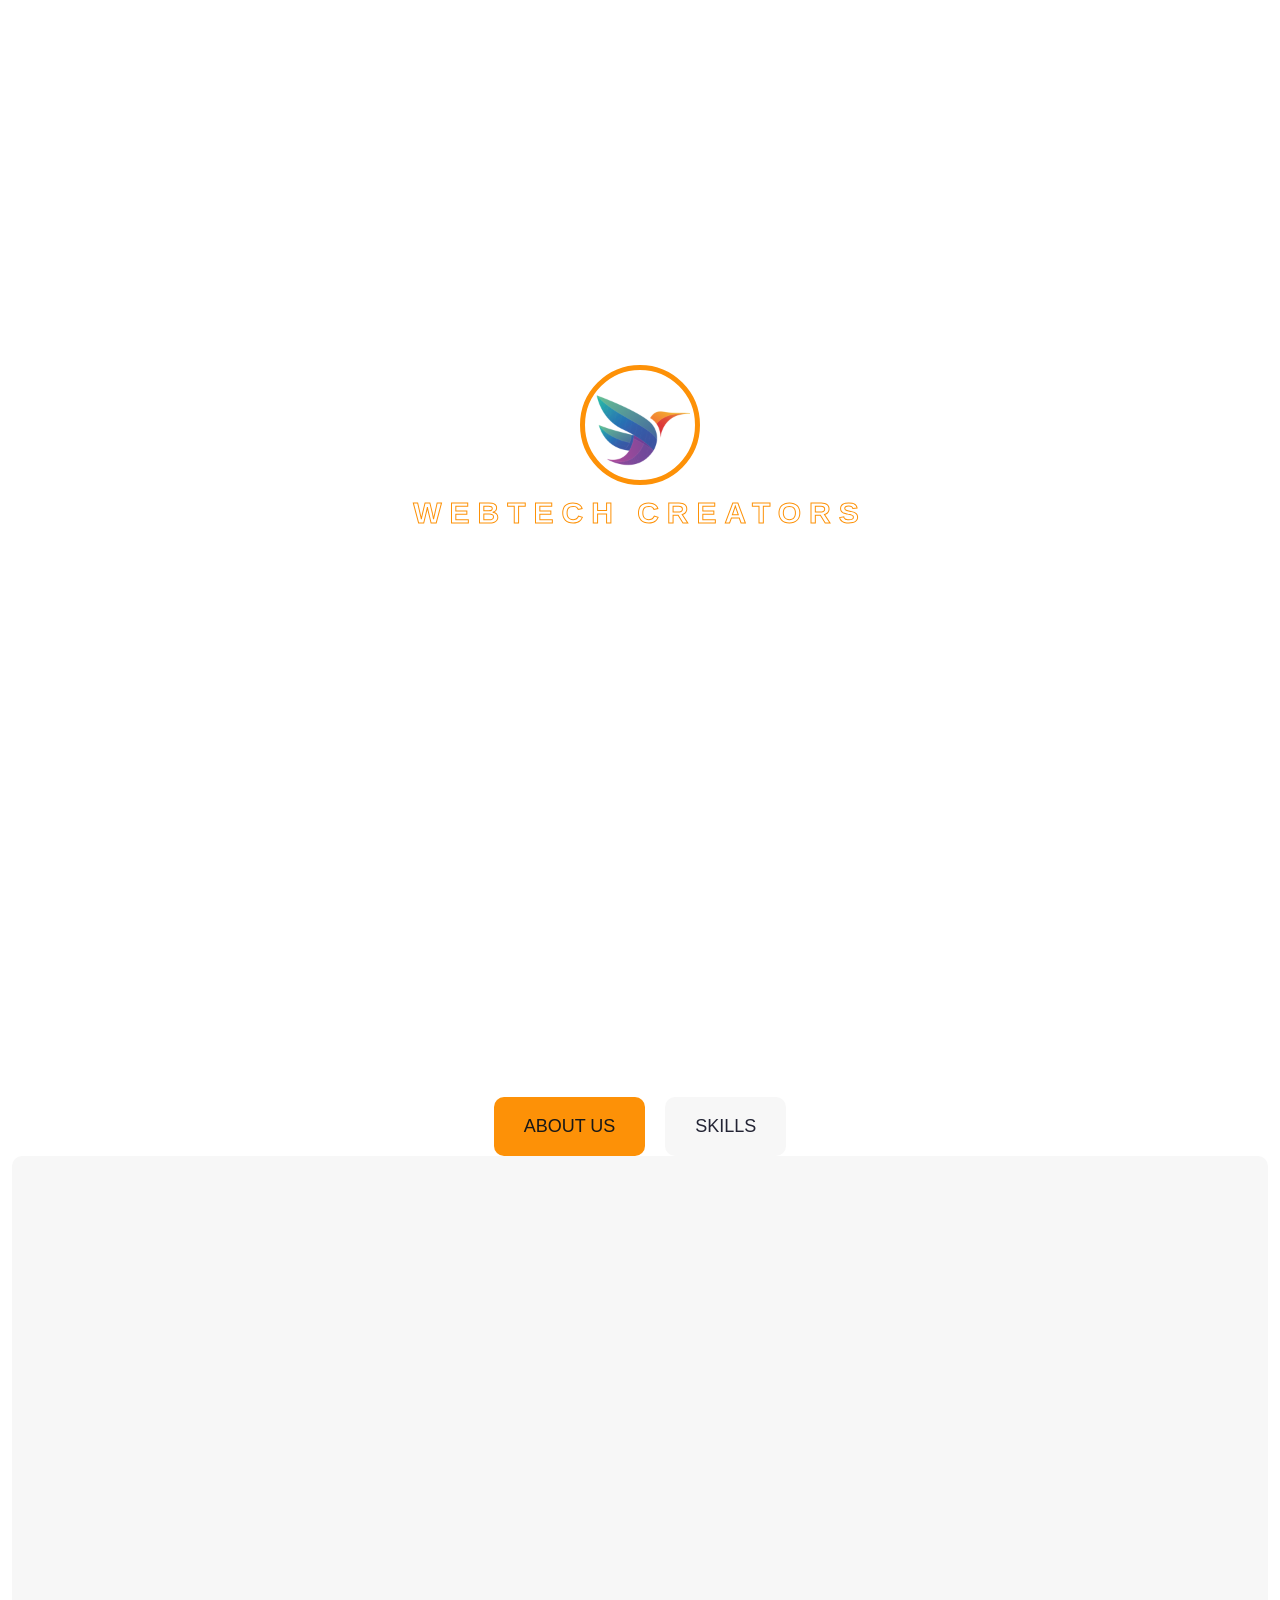
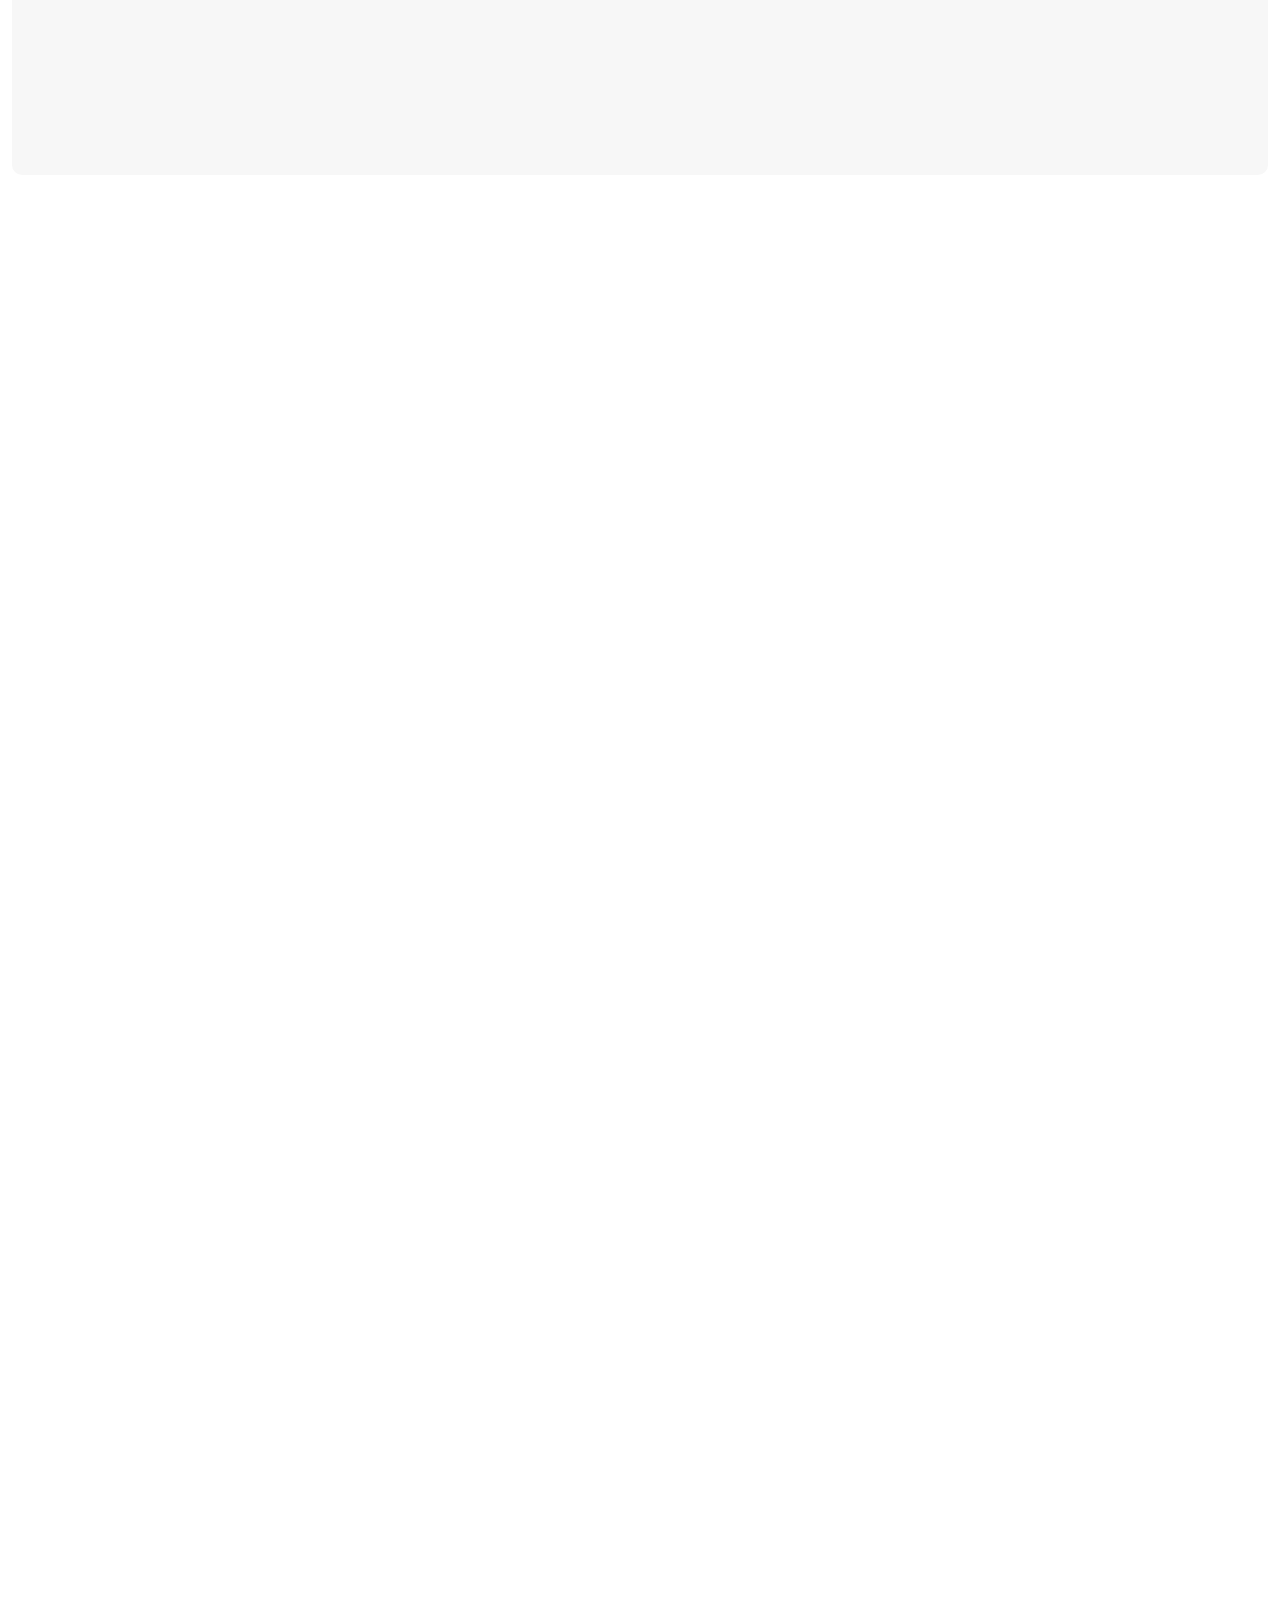
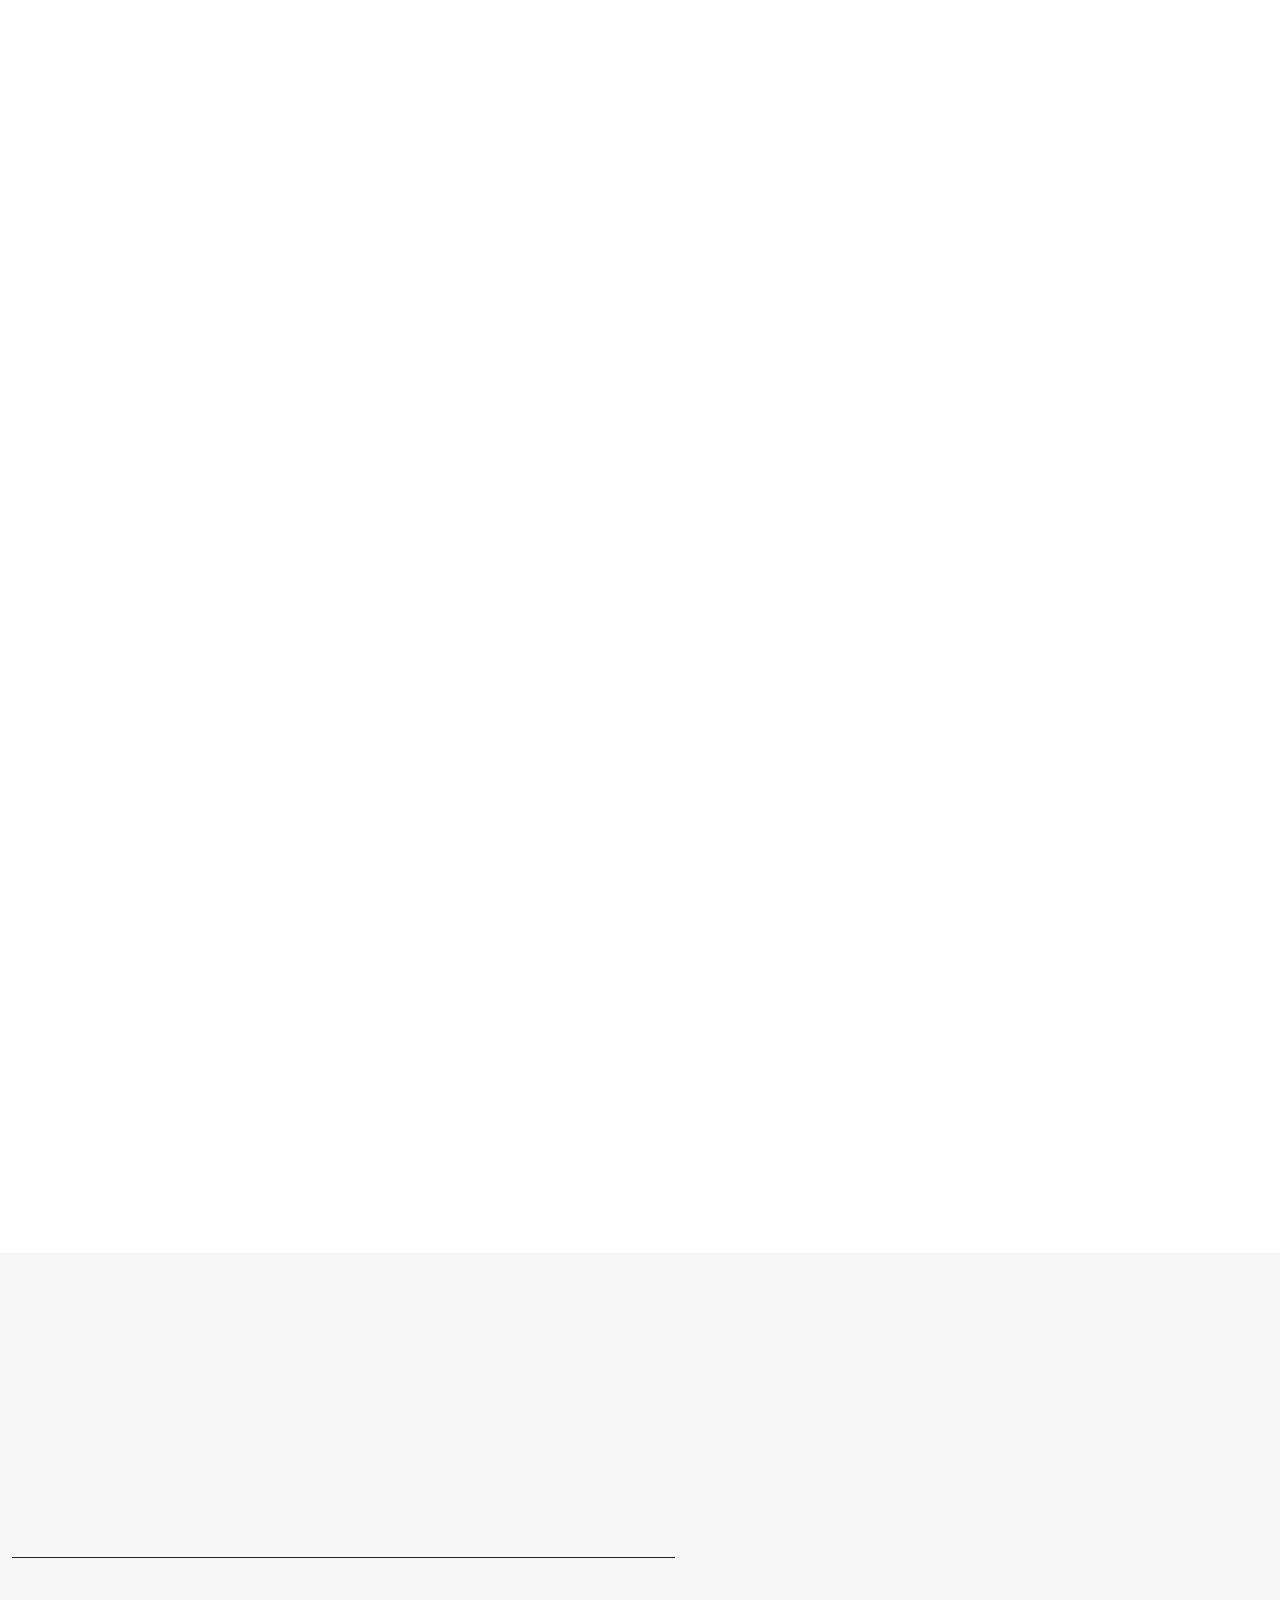
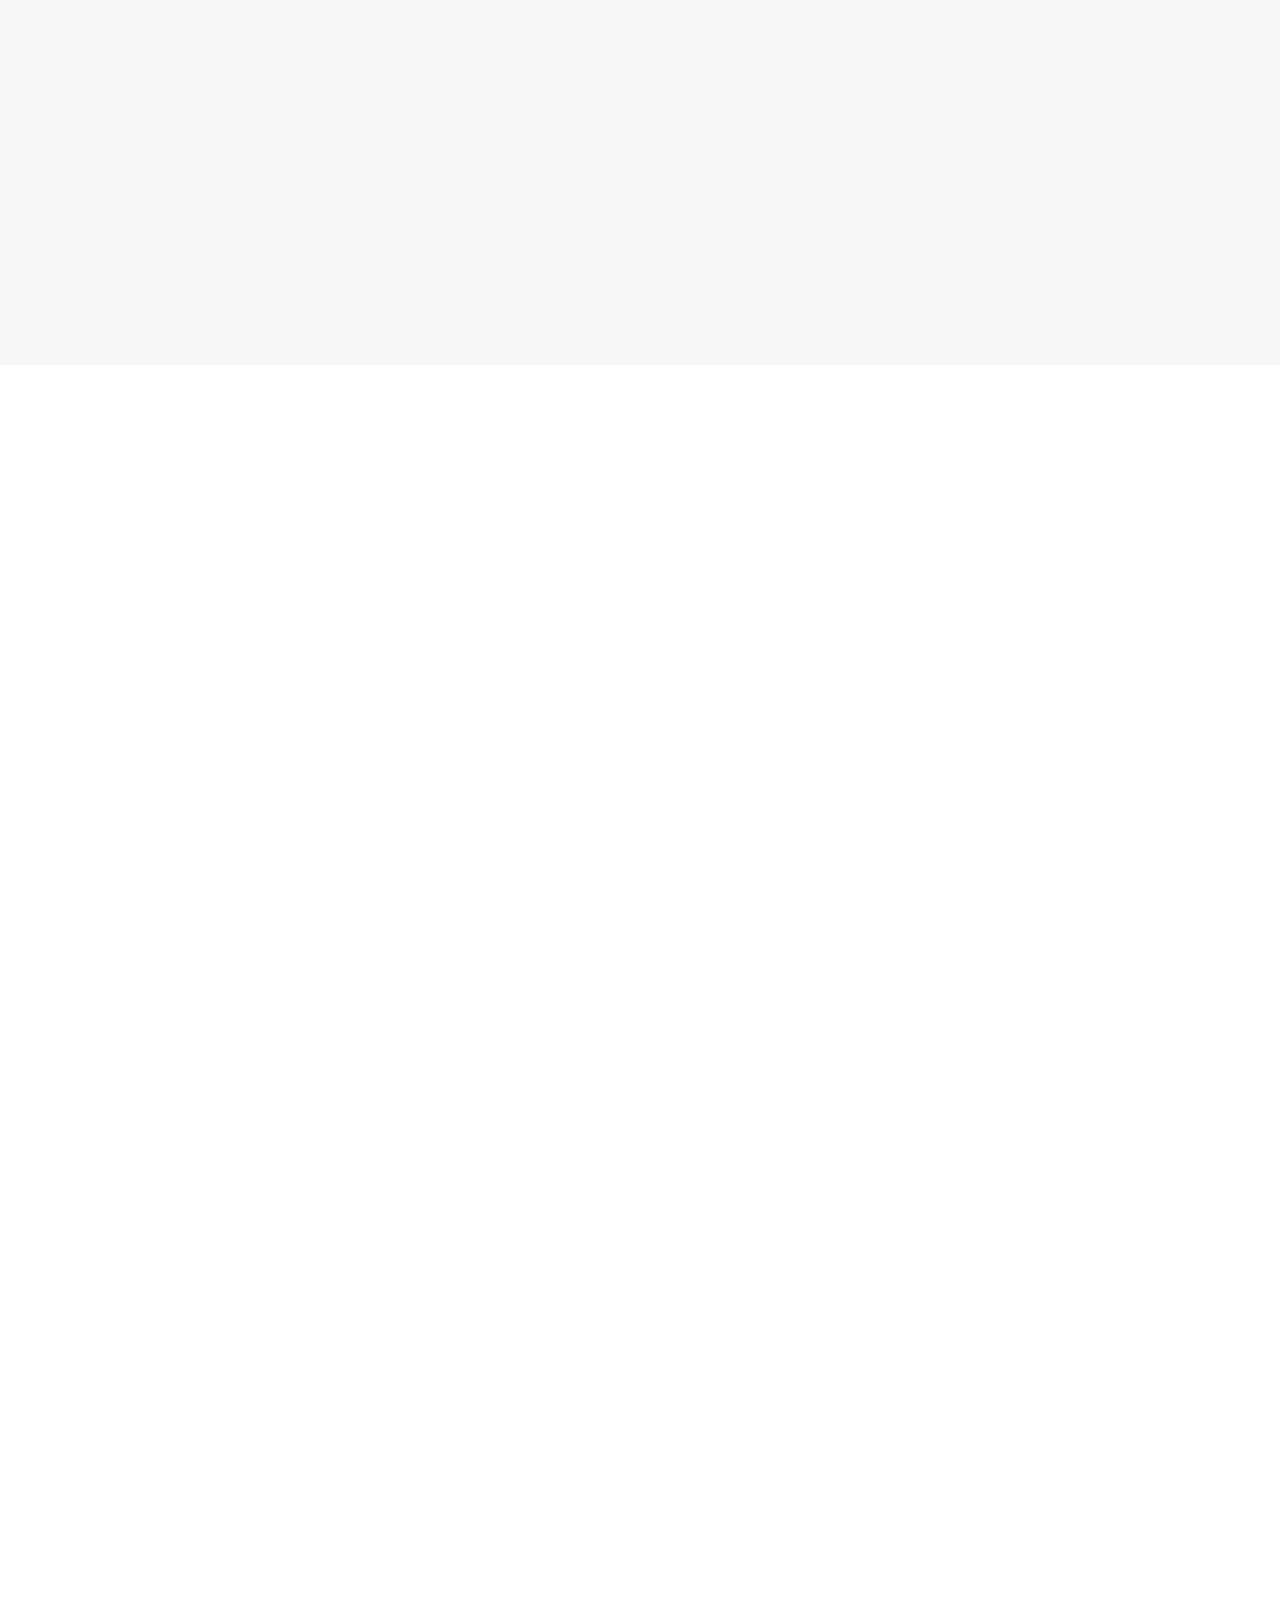
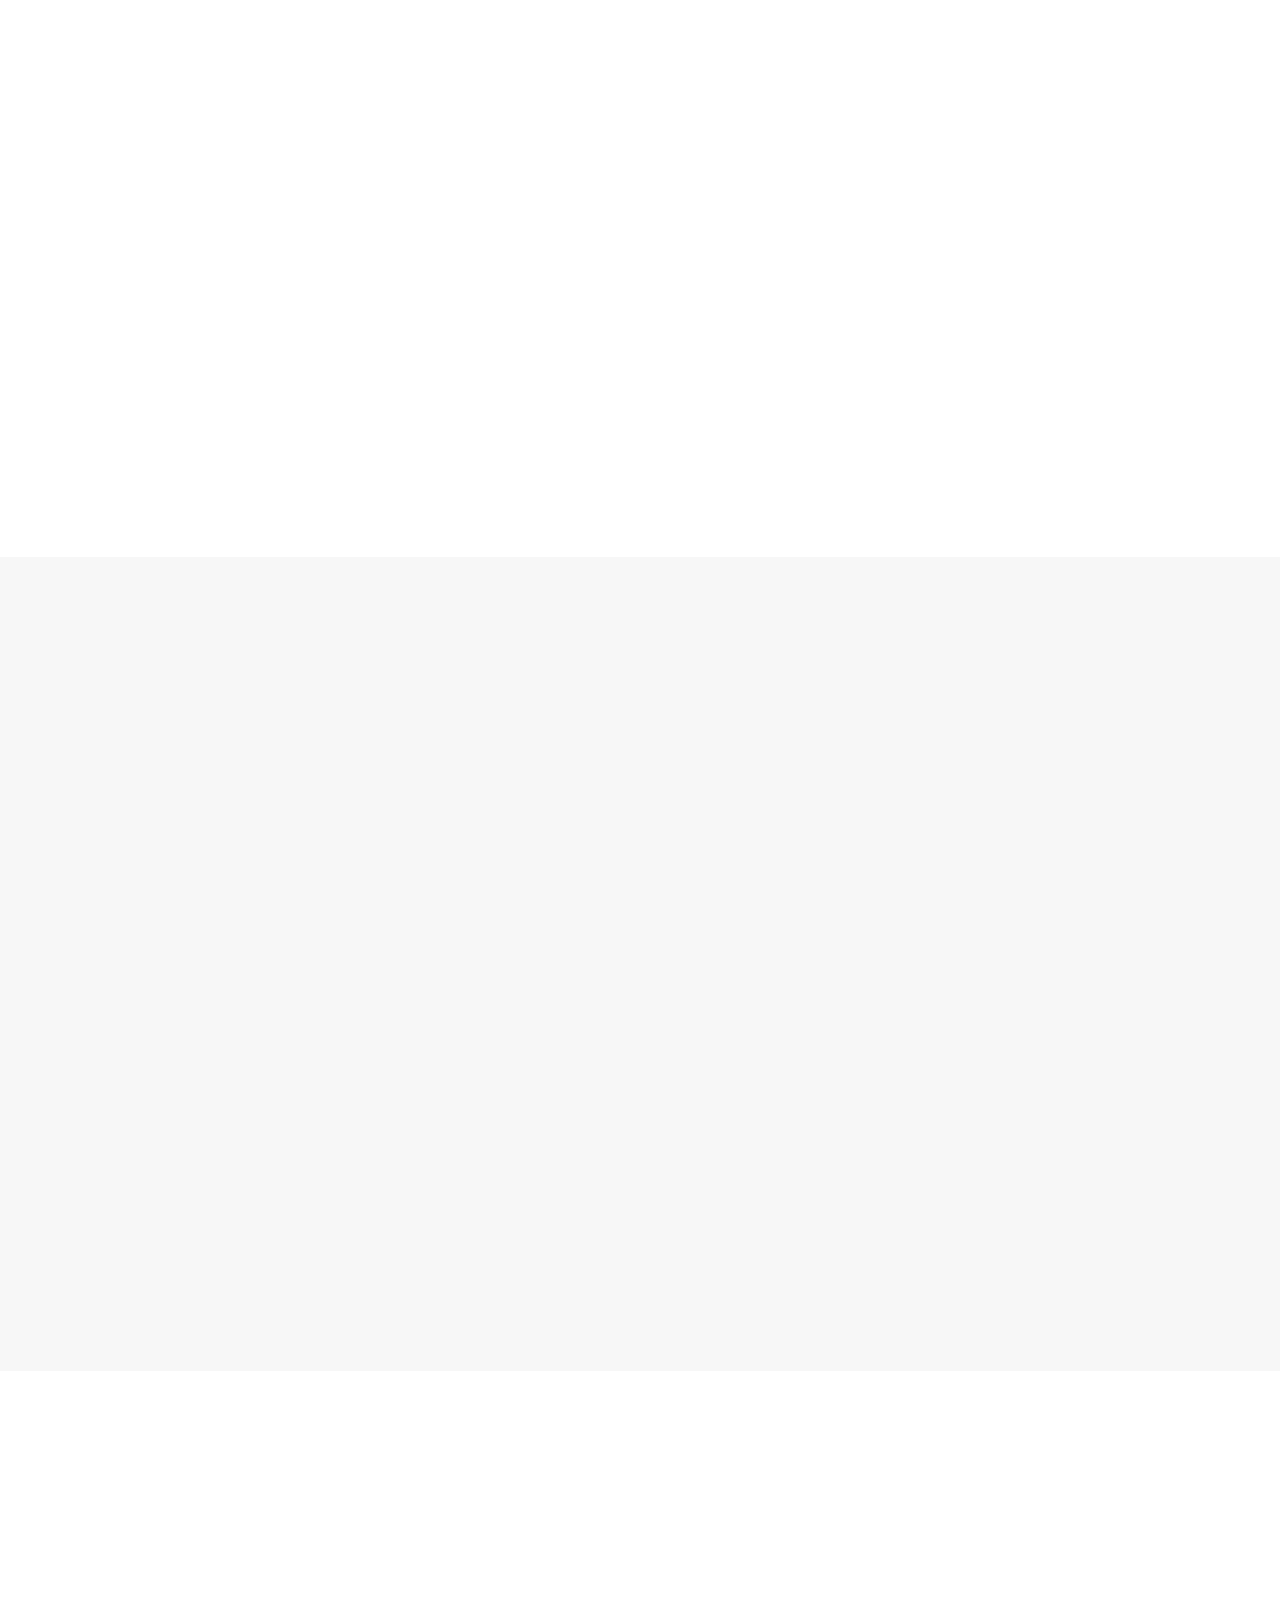
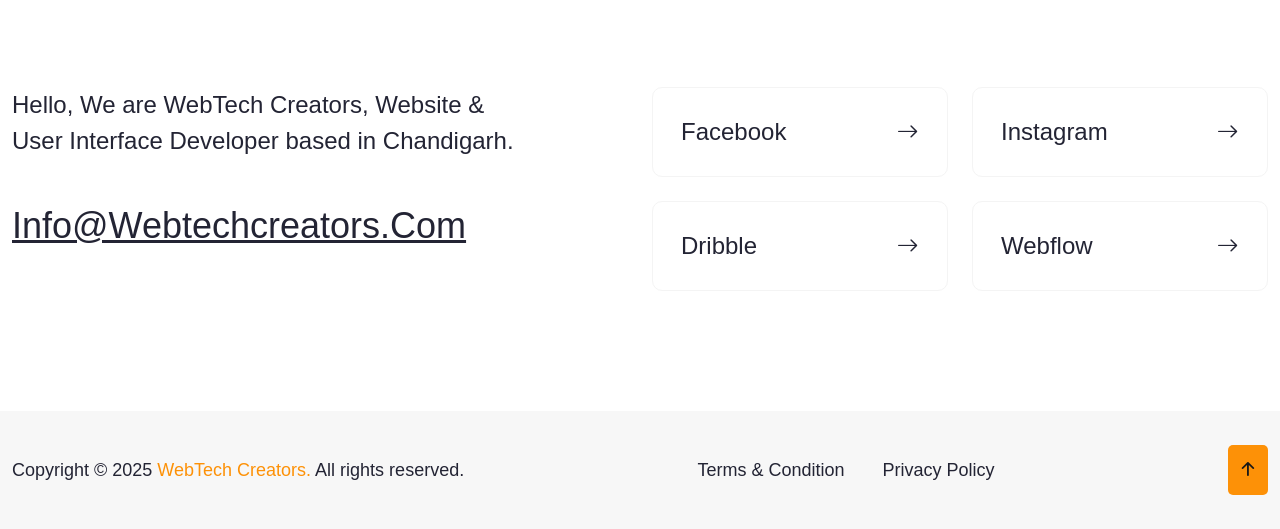
==== index.html @ 9f464f6b "first commit" ====
<!DOCTYPE html>
<html lang="en">
<head>
   <!--<< Required meta tags >>-->
   <meta charset="UTF-8">
   <meta http-equiv="X-UA-Compatible" content="IE=edge">
   <meta name="viewport" content="width=device-width, initial-scale=1.0">
   <!--<< Title >>-->
   <title>WebTech - Home</title>
   <!--<< Favcion >>-->
   <link rel="shortcut icon" href="assets/img/logo/favicon.png">
   <!--<< Bootstrap min.css >>-->
   <link rel="stylesheet" href="assets/css/bootstrap.min.css">
   <!--<< Aos animation css >>-->
   <link rel="stylesheet" href="assets/css/aos.css">
   <!--<< Main.css >>-->
   <link rel="stylesheet" href="assets/css/main.css">
   <link rel="stylesheet" href="assets/css/custom.css">
</head>
<body>

<!--<< Preloader >>-->
<div class="preloader__matias">
   <div class="box text-center">
      <div class="matias mb-10">
         <img src="assets/img/banner/banner-loading.png" alt="img">
      </div>
      <span class="fz-30 mati fw-600 text-uppercase">
         WebTech Creators
      </span>
   </div>
</div>
<!--<< Preloader >>--> 
   


<!--<< banner >>-->
<section class="banner__section">
   <!--<< Header v-1 >>-->
   <header class="header-section">
      <div class="container">
         <div class="header-wrapper">
            <div class="main__logo">
               <a href="index.html" class="logo">
                  <img src="assets/img/logo/logo.png" alt="logo">
               </a>
            </div>
            <ul class="main-menu">
               <li>
                  <a href="index.html">
                     Home
                  </a>
               </li>
               <li>
                  <a href="#about">
                     About
                  </a>
               </li>
               <li>
                  <a href="#prot">
                     Work
                  </a>
               </li>
               <li>
                  <a href="#services">
                     Services
                  </a>
                  <ul class="sub-menu">
                     <li>
                        <a href="service.html">
                           Service
                        </a>
                     </li>
                     <li style="display: none;">
                        <a href="service-details.html">
                           Service Details
                        </a>
                     </li>
                  </ul>
               </li>
               <li style="display: none;">
                  <a href="#testi">
                     Testimonial
                  </a>
               </li>
               <li style="display: none;">
                  <a href="javascript:void(0)">
                     Blog 
                  </a>
                  <ul class="sub-menu">
                     <li class="subtwohober">
                        <a href="blog.html">Blog</a>
                     </li>
                     <li><a href="blog-details.html">Blog Details</a></li>
                  </ul>
               </li>
               <li>
                  <a href="contact.html">
                     Contact
                  </a>
               </li>
            </ul>
            <div class="menu__components d-flex align-items-center">
               <a href="contact.html" class="d-flex fw-500 cmn--btn align-items-center gap-2">
                  <span class="get__text">
                     Let's Talk
                  </span>
                  <span>
                     <i class="bi bi-arrow-right fz-20"></i>                       
                  </span>
               </a>
               <div class="header-bar d-lg-none">
                  <span></span>
                  <span></span>
                  <span></span>
               </div>
               <div class="remove__click">
                  <i class="bi bi-list"></i>
               </div>
            </div>
         </div>
      </div>
   </header>
   <!--<< Header v-1 >>-->
   <div class="container">
      <div class="row g-4">
         <div class="col-lg-8">
            <div class="banner__content">
               <a href="#0" class="bn__currently">
                  <span class="d-block">
                     Currently available for freelance 
                  </span>
                  <span class="d-flex gap-4 align-items-center">
                     worldwide
                     <i class="bi bi-arrow-up-right"></i>
                  </span>
               </a>
               <h1>
                 <span class="hone_no"> We are expertise in</span>
                  <!-- <span class="d-block designers" data-text="Designer">Designer</span> -->
                  <div class='console-container'><span id='text'></span><div class='console-underscore' id='console'>&#95;</div></div>
               </h1>

              
               <!-- <div class="video__area">
                  <img src="assets/img/banner/bn-arrow.png" class="vid__arrow" alt="img">
                  <a href="https://www.youtube.com/watch?v=zFuJgOiUEso&amp;ab_channel=SujithRajendran" class="video__80 video-btn">
                     <i class="bi bi-play-fill"></i>
                  </a>
                  <span class="proces">
                     Work
                     Process
                  </span>
               </div> -->
            </div>
         </div>
         <div class="col-lg-4">
            <div class="banner__thumb" data-aos="fade-up-right" data-aos-duration="300">
               <img src="assets/img/banner/banner-man.png" alt="man-img">
            </div>
         </div>
      </div>
   </div>
   <div class="banner__leftinfo">
      <div class="left__infomobile">
         <a href="#0">
            <img src="assets/img/banner/dial.png" alt="img">
         </a>
         <a href="#0">
            +91 - 79866 21813
         </a>
      </div>
      <div class="right__infoscroll">
         <a href="#prot" class="scroll">
            scroll down
         </a>
         <a href="#prot" class="scroll__bar">
            <img src="assets/img/banner/scroll-down.png" alt="img">
         </a>
      </div>
   </div>
   <div class="banner__rightinfo">
      <div class="right__infoscroll">
         <a href="#0" class="scroll">
            Follow Me
         </a>
         <a href="#0" class="scroll__bar">
            <img src="assets/img/banner/scroll-down.png" alt="img">
         </a>
      </div>
      <div class="banner__xlsocial">
         <ul class="banner__soci d-grid justify-content-center">
            <li>
               <a href="#0">
                  <i class="bi bi-facebook"></i>
               </a>
            </li>
            <li>
               <a href="#0">
                  <i class="bi bi-twitter"></i>
               </a>
            </li>
            <li>
               <a href="#0">
                  <i class="bi bi-instagram"></i>
               </a>
            </li>
            <li>
               <a href="#0">
                  <i class="bi bi-globe"></i>
               </a>
            </li>
            <li>
               <a href="#0">
                  <i class="bi bi-linkedin"></i>
               </a>
            </li>
         </ul>
      </div>
   </div>
</section>
<!--<< banner >>-->

<!--<< text slide v1 >>-->
<!-- <div class="marquee-wrapper text-slider">
   <div class="marquee-inner to-left">
       <ul class="marqee-list d-flex">
           <li class="marquee-item">
               <img src="assets/img/banner/ts1.png" alt="text-slide"> <span class="stroke-text"><img src="assets/img/banner/ts2.png" alt="text-slide"></span>
               <img src="assets/img/banner/ts3.png" alt="text-slide"> <span class="stroke-text"><img src="assets/img/banner/ts4.png" alt="text-slide"></span>
               <img src="assets/img/banner/ts1.png" alt="text-slide"> <span class="stroke-text"><img src="assets/img/banner/ts2.png" alt="text-slide"></span>
               <img src="assets/img/banner/ts3.png" alt="text-slide"> <span class="stroke-text"><img src="assets/img/banner/ts4.png" alt="text-slide"></span>
               <img src="assets/img/banner/ts1.png" alt="text-slide"> <span class="stroke-text"><img src="assets/img/banner/ts2.png" alt="text-slide"></span>
               <img src="assets/img/banner/ts3.png" alt="text-slide"> <span class="stroke-text"><img src="assets/img/banner/ts4.png" alt="text-slide"></span>
           </li>
       </ul>
   </div>
</div> -->
<!--<< text slide v1 >>-->

<!--<< about personal >>-->
<section class="about__section pt-120_no pb-120" id="about">
   <div class="container">
      <div class="personal__head text-center">
         <img src="assets/img/about/section-star.png" class="mb-30" alt="star" data-aos="fade-up"
         data-aos-duration="1000">
         <p class="descrp" data-aos="fade-up"
         data-aos-duration="1500">
         At WebTech Creators, we bring your digital ideas to life. From stunning websites, 
         WordPress solutions, and e-commerce platforms to mobile apps, UI design, branding, 
         and social media management — we craft powerful experiences that grow your business.
         </p>
      </div>
      <div class="singletab">
         <ul class="tablinks">
             <li class="nav-links active">
                 <button class="tablink">About Us</button>
             </li>
             <!-- <li class="nav-links">
                 <button class="tablink">Experience</button>
             </li>
             <li class="nav-links">
                 <button class="tablink">Education</button>
             </li> -->
             <li class="nav-links">
                 <button class="tablink">Skills</button>
             </li>
         </ul>
         <div class="tabcontents">
             <div class="tabitem active">
               <div class="about__v1wrap">
                  <div class="row g-4 align-items-lg-start align-items-center">
                     <div class="col-lg-5">
                        <div class="about__onethumb" data-aos="zoom-in" data-aos-duration="500">
                           <img src="assets/img/about/personal-infothumb.png" alt="img">
                        </div>
                     </div>
                     <div class="col-lg-7">
                        <div class="about__onecontent">
                           <!-- <h2 class="h2-head" data-aos="fade-up"
                           data-aos-duration="500">
                              Personal Info
                           </h2> -->
                           <p class="p-descrip" data-aos="fade-up"
                           data-aos-duration="500">
                           We are WebTech Creators, a creative team of web designers and developers based in Chandigarh. 
                           We specialize in building modern websites, intuitive UI/UX designs, and custom web solutions for 
                           businesses of all sizes. Our mission is to deliver visually stunning and performance-driven digital 
                           experiences. From static sites to mobile apps, we bring your ideas to life with precision and passion.
                           </p>
                           <div class="about__contactwrap">
                              <div class="row g-4">
                                 <div class="col-xxl-6 col-xl-6 col-lg-12 col-md-6" data-aos="zoom-in">
                                    <div class="abox">
                                       <div class="about__contbox__item">
                                          <span class="ptext fz-18 mb-20 d-block">
                                             Email
                                          </span>
                                          <a href="#0">
                                             info@webtechcreators.com
                                          </a>
                                       </div>
                                    </div>
                                 </div>
                                 <div class="col-xxl-6 col-xl-6 col-lg-12 col-md-6" data-aos="zoom-in">
                                    <div class="abox">
                                       <div class="about__contbox__item">
                                          <span class="ptext fz-18 mb-20 d-block">
                                             Phone
                                          </span>
                                          <a href="#0">
                                             +91 - 79866 21813
                                          </a>
                                       </div>
                                    </div>
                                 </div>
                                 <div class="col-xxl-6 col-xl-6 col-lg-12 col-md-6" data-aos="zoom-in">
                                    <div class="abox">
                                       <div class="about__contbox__item">
                                          <span class="ptext fz-18 mb-20 d-block">
                                             Address
                                          </span>
                                          <a href="#0">
                                             SCO 21, Sector 34-A, Chandigarh.
                                          </a>
                                       </div>
                                    </div>
                                 </div>
                                 <div class="col-xxl-6 col-xl-6 col-lg-12 col-md-6" data-aos="zoom-in">
                                    <div class="abox">
                                       <div class="about__contbox__item">
                                          <span class="ptext fz-18 mb-20 d-block">
                                             Follow
                                          </span>
                                          <ul class="d-flex align-items-center gap-2 gap-xl-4">
                                             <li>
                                                <a href="#0">
                                                   <i class="bi bi-facebook"></i>
                                                </a>
                                             </li>
                                             <li>
                                                <a href="#0">
                                                   <i class="bi bi-twitter"></i>
                                                </a>
                                             </li>
                                             <li>
                                                <a href="#0">
                                                   <i class="bi bi-instagram"></i>
                                                </a>
                                             </li>
                                             <li>
                                                <a href="#0">
                                                   <i class="bi bi-globe"></i>
                                                </a>
                                             </li>
                                             <li>
                                                <a href="#0">
                                                   <i class="bi bi-linkedin"></i>
                                                </a>
                                             </li>
                                          </ul>
                                       </div>
                                    </div>
                                 </div>
                              </div>
                           </div>
                        </div>
                     </div>
                  </div>
               </div>
             </div>
             
            
             <div class="tabitem">
               <div class="about__v1wrap">
                  <div class="row g-4 align-items-lg-start align-items-center">
                     <div class="col-lg-5">
                        <div class="about__onethumb">
                           <img src="assets/img/about/personal-infothumb.png" alt="img">
                        </div>
                     </div>
                     <div class="col-lg-7">
                        <div class="about__onecontent">
                           <h2>
                              My Skills
                           </h2>
                           <p>
                              Neque porro quisquam est, qui dolorem ipsum quia dolor sit consectetur, aliquam quaerats voluptatem. Ut enim ad minima veniam, exercitationem laboriosam, nisi ut aliquid ex ea autem velit esse quam nihil
                           </p>
                           <div class="about__contactwrap">
                              <div class="row g-4">
                                 <div class="col-xxl-6 col-xl-6 col-lg-12 col-md-6">
                                    <div class="abox myskill__item">
                                       <div class="thumb">
                                          <img src="assets/img/about/figma.png" alt="img">
                                       </div>
                                       <div class="mys">
                                          <span class="ptext fz-18 mb-15 d-block">
                                             Figma
                                          </span>
                                          <h1 class="fw-600">
                                             90%
                                          </h1>
                                       </div>
                                    </div>
                                 </div>
                                 <div class="col-xxl-6 col-xl-6 col-lg-12 col-md-6">
                                    <div class="abox myskill__item">
                                       <div class="thumb">
                                          <img src="assets/img/about/word.png" alt="img">
                                       </div>
                                       <div class="mys">
                                          <span class="ptext fz-18 mb-15 d-block">
                                             Wordpress
                                          </span>
                                          <h1 class="fw-600">
                                             95%
                                          </h1>
                                       </div>
                                    </div>
                                 </div>
                                 <div class="col-xxl-6 col-xl-6 col-lg-12 col-md-6">
                                    <div class="abox myskill__item">
                                       <div class="thumb">
                                          <img src="assets/img/about/html.png" alt="img">
                                       </div>
                                       <div class="mys">
                                          <span class="ptext fz-18 mb-15 d-block">
                                             HTML
                                          </span>
                                          <h1 class="fw-600">
                                             85%
                                          </h1>
                                       </div>
                                    </div>
                                 </div>
                                 <div class="col-xxl-6 col-xl-6 col-lg-12 col-md-6">
                                    <div class="abox myskill__item">
                                       <div class="thumb">
                                          <img src="assets/img/about/boot.png" alt="img">
                                       </div>
                                       <div class="mys">
                                          <span class="ptext fz-18 mb-15 d-block">
                                             Bootstrap
                                          </span>
                                          <h1 class="fw-600">
                                             97%
                                          </h1>
                                       </div>
                                    </div>
                                 </div>
                              </div>
                           </div>
                        </div>
                     </div>
                  </div>
               </div>
             </div>
         </div>
     </div>
   </div>
</section>
<!--<< about personal >>-->

<!--<< text slide v2 >>-->
<!-- <div class="marquee-wrapper text-slider">
   <div class="marquee-inner to-right">
      <ul class="marqee-list d-flex">
            <li class="marquee-item">
                <img src="assets/img/banner/ts5.png" alt="text-slide"> <span class="stroke-text"><img src="assets/img/banner/ts6.png" alt="text-slide"></span>
                <img src="assets/img/banner/ts7.png" alt="text-slide"> <span class="stroke-text"><img src="assets/img/banner/ts8.png" alt="text-slide"></span>
                <img src="assets/img/banner/ts5.png" alt="text-slide"> <span class="stroke-text"><img src="assets/img/banner/ts6.png" alt="text-slide"></span>
                <img src="assets/img/banner/ts7.png" alt="text-slide"> <span class="stroke-text"><img src="assets/img/banner/ts8.png" alt="text-slide"></span>
                <img src="assets/img/banner/ts5.png" alt="text-slide"> <span class="stroke-text"><img src="assets/img/banner/ts6.png" alt="text-slide"></span>
                <img src="assets/img/banner/ts7.png" alt="text-slide"> <span class="stroke-text"><img src="assets/img/banner/ts8.png" alt="text-slide"></span>
            </li>
      </ul>
   </div>
</div> -->
<!--<< text slide v2 >>-->

<!--<< our aword >>-->
<!-- <section class="awoard__section">
   <div class="container">
      <div class="award__wraper table-responsive" data-aos="fade-up"
      data-aos-duration="2000">
         <table class="table w-100">
            <tbody>
               <tr>
                  <td>
                     <span class="table__title">
                        Our Awards
                     </span>
                  </td>
                  <td class="cusnoe">
                     
                  </td>
                  <td class="text-end">
                     <a href="#0" class="d-flex table__view justify-content-end align-items-center base gap-2">
                        <span>
                           View All Award
                        </span>
                        <i class="bi bi-arrow-right"></i>
                     </a>
                  </td>
                </tr>
              <tr>
                <td>Site Of The Day</td>
                <td>Css & Animation</td>
                <td class="text-end">2018</td>
              </tr>
              <tr>
               <td>Best Business Model</td>
               <td>New Strategy</td>
               <td class="text-end">2019</td>
             </tr>
             <tr>
               <td>Motion Graphic</td>
               <td>3D & Visual Effect</td>
               <td class="text-end">2020</td>
             </tr>
             <tr>
               <td>Video Design</td>
               <td>Css & Animation</td>
               <td class="text-end">2022</td>
             </tr>
            </tbody>
          </table>
      </div>
   </div>
</section> -->
<!--<< our aword >>-->

<!--<< project one >>-->
<section class="project__section pt-120 pb-120" id="prot">
   <div class="container">
      <div class="project__head text-center">
         <span class="common__sub" data-aos="fade-down"
         data-aos-duration="1000">
           Complete Project 
         </span>
         <h2 class="fw-500" data-aos="fade-down"
         data-aos-duration="2000">
            Look at our portfolio and give us 
            your feedback
         </h2>
      </div>
      <div class="row g-4">
         <div class="col-lg-6 col-md-6">
            <div class="project__wrapone">
               <div class="project__item cus__mb60" data-aos="fade-up"
         data-aos-duration="1000">
                  <a href="assets/img/project/pro1.png" class="thumb mb-30 imgc">
                     <img src="assets/img/project/pro1.png" alt="img">
                  </a>
                  <div class="content d-flex align-items-center justify-content-between gap-2">
                     <a href="protfolio.html" class="left__cont">
                        <span class="base mb-2 mb-xxl-3 d-block text-uppercase">
                           Product Design
                        </span>
                        <h3>
                           Brand Identity & Motion Design
                        </h3>
                     </a>
                     <a href="assets/img/project/pro1.png" class="common__icon imgc">
                        <i class="bi bi-arrow-up-right"></i>
                     </a>
                  </div>
               </div>
               <div class="project__item cus__mb60" data-aos="fade-up"
         data-aos-duration="1000">
                  <a href="assets/img/project/pro3.png" class="thumb mb-30 imgc">
                     <img src="assets/img/project/pro3.png" alt="img">
                  </a>
                  <div class="content d-flex align-items-center justify-content-between gap-2">
                     <a href="protfolio.html" class="left__cont">
                        <span class="base mb-2 mb-xxl-3 d-block text-uppercase">
                           Product Design
                        </span>
                        <h3>
                           Design & Branding Mokeup
                        </h3>
                     </a>
                     <a href="assets/img/project/pro3.png" class="common__icon imgc">
                        <i class="bi bi-arrow-up-right"></i>
                     </a>
                  </div>
               </div>
               <div class="project__item" data-aos="fade-up"
         data-aos-duration="1000">
                  <a href="assets/img/project/pro5.png" class="thumb mb-30 imgc">
                     <img src="assets/img/project/pro5.png" alt="img">
                  </a>
                  <div class="content d-flex align-items-center justify-content-between gap-2">
                     <a href="protfolio.html" class="left__cont">
                        <span class="base mb-2 mb-xxl-3 d-block text-uppercase">
                           Ui/ux Design
                        </span>
                        <h3>
                           Mobile Application Development
                        </h3>
                     </a>
                     <a href="assets/img/project/pro5.png" class="common__icon imgc">
                        <i class="bi bi-arrow-up-right"></i>
                     </a>
                  </div>
               </div>
            </div>
         </div>
         <div class="col-lg-6 col-md-6">
            <div class="project__wraptwo">
               <div class="project__item cus__mb60" data-aos="fade-up"
         data-aos-duration="2200">
                  <a href="assets/img/project/pro2.png" class="thumb mb-30 imgc">
                     <img src="assets/img/project/pro2.png" alt="img">
                  </a>
                  <div class="content d-flex align-items-center justify-content-between gap-2">
                     <a href="protfolio.html" class="left__cont">
                        <span class="base mb-2 mb-xxl-3 d-block text-uppercase">
                           Creative
                        </span>
                        <h3>
                           Paper & Book Covers Design
                        </h3>
                     </a>
                     <a href="assets/img/project/pro2.png" class="common__icon imgc">
                        <i class="bi bi-arrow-up-right"></i>
                     </a>
                  </div>
               </div>
               <div class="project__item cus__mb60" data-aos="fade-up"
         data-aos-duration="2200">
                  <a href="assets/img/project/pro4.png" class="thumb mb-30 imgc">
                     <img src="assets/img/project/pro4.png" alt="img">
                  </a>
                  <div class="content d-flex align-items-center justify-content-between gap-2">
                     <a href="protfolio.html" class="left__cont">
                        <span class="base mb-2 mb-xxl-3 d-block text-uppercase">
                           Design & Branding
                        </span>
                        <h3>
                           Creative Graphics Design
                        </h3>
                     </a>
                     <a href="assets/img/project/pro4.png" class="common__icon imgc">
                        <i class="bi bi-arrow-up-right"></i>
                     </a>
                  </div>
               </div>
               <div class="project__item" data-aos="fade-up"
         data-aos-duration="2200">
                  <a href="assets/img/project/pro6.png" class="thumb mb-30 imgc">
                     <img src="assets/img/project/pro6.png" alt="img">
                  </a>
                  <div class="content d-flex align-items-center justify-content-between gap-2">
                     <a href="protfolio.html" class="left__cont">
                        <span class="base mb-2 mb-xxl-3 d-block text-uppercase">
                           MOCKUP DESIGN
                        </span>
                        <h3>
                           Brand Identity & Motion Design
                        </h3>
                     </a>
                     <a href="assets/img/project/pro6.png" class="common__icon imgc">
                        <i class="bi bi-arrow-up-right"></i>
                     </a>
                  </div>
               </div>
            </div>
         </div>
      </div>
      <div class="custom__hover" >
         <a href="protfolio-details.html" class="hover__circle mauto" data-aos="zoom-out-down" data-aos-duration="2000">
            <span class="box">
               <i class="bi bi-arrow-up-right"></i>
               <span class="textmore"> 
                  Click More Work
               </span>
            </span>
         </a>
      </div>
   </div>
</section>
<!--<< project one >>-->

<!--<< project metting one >>-->
<section class="project__metting overhid pt-120 pb-120">
   <div class="container">
      <div class="row g-4 align-items-center">
        <div class="col-lg-7">
         <div class="pro__metting__content">
            <div class="project__head">
               <span class="common__sub" data-aos="fade-down" data-aos-duration="1000">
                 Need a Project? 
               </span>
               <h2 class="fw-500" data-aos="fade-down" data-aos-duration="1600">
                  Let's work together. fixed 
                  a meeting
               </h2>
            </div>
            <div class="about__contbox__item pb-30" data-aos="fade-up" data-aos-duration="1000">
               <span class="icon">
                  <i class="bi bi-envelope"></i>
               </span>
               <span class="box">
                  <span class="ptext fz-18 mb-1 d-block">
                     Email
                  </span>
                  <a href="#0">
                     info@webtechcreators.com
                  </a>
               </span>
            </div>
            <div class="about__contbox__item pb-30 pt-30" data-aos="fade-up" data-aos-duration="1500">
               <span class="icon">
                  <i class="bi bi-geo-alt"></i>
               </span>
               <span class="box">
                  <span class="ptext fz-18 mb-1 d-block">
                     Location
                  </span>
                  <a href="#0">
                     SCO 21, Sector 34 A, Chandigarh.
                  </a>
               </span>
            </div>
         </div>
        </div>
        <div class="col-lg-5">
            <div class="pro__mettingthumb" data-aos="zoom-in" data-aos-duration="2000">
               <img src="assets/img/project/project-need.png" alt="img">
            </div>
        </div>
      </div>
   </div>
</section>
<!--<< project metting one >>-->

<!--<< service >>-->
<section id="services" class="service__section overhid pt-120 pb-120">
   <div class="container">
      <div class="project__head text-center">
         <span class="common__sub" data-aos="fade-down" data-aos-duration="1000">
           Services That i Provide
         </span>
         <h2 class="fw-500" data-aos="fade-up" data-aos-duration="1200">
            Our special service for your business 
            development
         </h2>
      </div>
      <div class="service__uniquewrap">
         <div class="service__unique__item pb-40 pt-40" data-aos="fade-up" data-aos-duration="1000">
            <div class="left__service">
               <div class="serial__adjust">
                  <span>
                     01
                  </span>
                  <div class="cont">
                     <h5>
                        Website Design
                     </h5>
                     <h2>
                        <a href="service.html">
                           Static | Wordpress | Ecommerce 
                        </a>
                     </h2>
                  </div>
               </div>
               <p class="pra">
                  We specialize in creating stunning Static Websites, dynamic WordPress sites, 
                  and powerful E-commerce platforms. Whether you need a simple online presence or a full-fledged online store, 
                  we deliver customized solutions to grow your business.
               </p>
            </div>
            <a href="service.html" class="common__icon">
               <i class="bi bi-arrow-up-right"></i>
            </a>
         </div>
         <div class="service__unique__item pb-40 pt-40" data-aos="fade-up" data-aos-duration="1200">
            <div class="left__service">
               <div class="serial__adjust">
                  <span>
                     02
                  </span>
                  <div class="cont">
                     <h5>
                        Branding
                     </h5>
                     <h2>
                        <a href="service.html">
                           Logo Design | Social Media
                        </a>
                     </h2>
                  </div>
               </div>
               <p class="pra">
                  We offer complete Branding solutions, including Logo Design and Social Media Branding. Our creative designs ensure 
                  syour brand stands out and leaves a lasting impression        </div>
            <a href="service.html" class="common__icon">
               <i class="bi bi-arrow-up-right"></i>
            </a>
         </div>
         <div class="service__unique__item pb-40 pt-40" data-aos="fade-up" data-aos-duration="1400">
            <div class="left__service">
               <div class="serial__adjust">
                  <span>
                     03
                  </span>
                  <div class="cont">
                     <h5>
                        UI/UX Design
                     </h5>
                     <h2>
                        <a href="service.html">
                           Web UI/UX Design
                        </a>
                     </h2>
                  </div>
               </div>
               <p class="pra">
                  We craft modern and user-friendly Web UI/UX Designs that enhance user experience and boost engagement. 
                  Our designs are visually appealing, intuitive, and built to perform.
               </p>
           </div>
            <a href="service.html" class="common__icon">
               <i class="bi bi-arrow-up-right"></i>
            </a>
         </div>
         <div class="service__unique__item pb-40 pt-40" data-aos="fade-up" data-aos-duration="1600">
            <div class="left__service">
               <div class="serial__adjust">
                  <span>
                     04
                  </span>
                  <div class="cont">
                     <h5>
                       Web Apps
                     </h5>
                     <h2>
                        <a href="service.html">
                           Application Design
                        </a>
                     </h2>
                  </div>
               </div>
               <p class="pra">
                  We design powerful and intuitive Web Applications that offer seamless user experiences. Our focus is on creating functional, 
                  scalable, and visually impressive app designs.
               </p>
           </div>
            <a href="service.html" class="common__icon">
               <i class="bi bi-arrow-up-right"></i>
            </a>
         </div>

         <div class="service__unique__item pb-40 pt-40" data-aos="fade-up" data-aos-duration="1600">
            <div class="left__service">
               <div class="serial__adjust">
                  <span>
                     05
                  </span>
                  <div class="cont">
                     <h5>
                       Mobile Apps
                     </h5>
                     <h2>
                        <a href="service.html">
                           Android | iOS 
                        </a>
                     </h2>
                  </div>
               </div>
               <p class="pra">
                  From concept to launch, we create powerful Mobile Applications for Android and iOS platforms. We focus on 
                  smooth performance, intuitive design, and user satisfaction.
               </p>
           </div>
            <a href="service.html" class="common__icon">
               <i class="bi bi-arrow-up-right"></i>
            </a>
         </div>

         <div class="service__unique__item pb-40 pt-40" data-aos="fade-up" data-aos-duration="1800">
            <div class="left__service">
               <div class="serial__adjust">
                  <span>
                     06
                  </span>
                  <div class="cont">
                     <h5>
                        SEO Analytics
                     </h5>
                     <h2>
                        <a href="service.html">
                           Digital Marketing
                        </a>
                     </h2>
                  </div>
               </div>
               <p class="pra">
                  Boost your online visibility with our SEO and Digital Marketing services. We help you rank higher, attract more customers, 
                  and grow your brand across all digital platforms.
               </p>
           </div>
            <a href="service.html" class="common__icon">
               <i class="bi bi-arrow-up-right"></i>
            </a>
         </div>
         <div class="service__unique__item pb-40 pt-40" data-aos="fade-up" data-aos-duration="1800">
            <div class="left__service">
               <div class="serial__adjust">
                  <span>
                     07
                  </span>
                  <div class="cont">
                     <h5>
                        Video Editing
                     </h5>
                     <h2>
                        <a href="service.html">
                           Ads | Reels | Youtube
                        </a>
                     </h2>
                  </div>
               </div>
               <p class="pra">
                  Boost your online visibility with our SEO and Digital Marketing services. We help you rank higher, attract more customers, 
                  and grow your brand across all digital platforms.
               </p>
           </div>
            <a href="service.html" class="common__icon">
               <i class="bi bi-arrow-up-right"></i>
            </a>
         </div>
      </div>
   </div>
</section>
<!--<< service >>-->

<!--<< process >>-->
<section class="process__section pt-120 pb-120">
   <div class="container">
      <div class="project__head text-center">
         <span class="common__sub" data-aos="fade-down" data-aos-duration="1000">
           Working Process 
         </span>
         <h2 class="fw-500" data-aos="fade-up" data-aos-duration="1000">
            Your dream website in just 
           <span class="d-block">
            few steps
           </span>
         </h2>
      </div>
      <div class="row g-4">
        <div class="col-lg-4 col-md-6 col-sm-6" data-aos="flip-up" data-aos-duration="500">
         <div class="process__item">
            <h2 class="white mb-24">
               Concept
            </h2>
            <p class="mb-30 pra fz-18">
               We start by understanding your vision and goals to create a strong foundation for your website.
            </p>
            <ul>
               <li>
                  Deep research and idea brainstorming
               </li>
               <li>
                  Strategy planning for your target audience
               </li>
               <li>
                  Clear project roadmap creation
               </li>
            </ul>
         </div>
        </div>
        <div class="col-lg-4 col-md-6 col-sm-6" data-aos="flip-up" data-aos-duration="500">
         <div class="process__item">
            <h2 class="white mb-24">
               Design
            </h2>
            <p class="mb-30 pra fz-18">
               We bring your ideas to life with stunning designs focused on user experience, brand identity, and engagement. 
            </p>
            <ul>
               <li>
                  Wireframing and layout structure
               </li>
               <li>
                  Creative and modern visual design
               </li>
               <li>
                  Mobile-friendly, responsive design
               </li>
            </ul>
         </div>
        </div>
        <div class="col-lg-4 col-md-6 col-sm-6" data-aos="flip-up" data-aos-duration="500">
         <div class="process__item">
            <h2 class="white mb-24">
               Webflow
            </h2>
            <p class="mb-30 pra fz-18">
               We develop your website in Webflow, ensuring smooth performance, fast loading, and easy content management. 
            </p>
            <ul>
               <li>
                  Pixel-perfect Webflow development
               </li>
               <li>
                  SEO-optimized, clean coding
               </li>
               <li>
                  Easy-to-manage CMS setup
               </li>
            </ul>
         </div>
        </div>
      </div>
   </div>
</section>
<!--<< process >>-->

<!--<< testimonial >>-->
<section class="testimonial__section pt-120 pb-120" id="testi" style="display: none;">
   <div class="container">
      <div class="project__head text-center">
         <span class="common__sub" data-aos="fade-up" data-aos-duration="1000">
           Testimonial 
         </span>
         <h2 class="fw-500" data-aos="fade-down" data-aos-duration="1000">
            Happy Words From Happy 
           <span class="d-block">
            Customer
           </span>
         </h2>
      </div>
      <div class="testimonial__v1wrap pb-120" data-aos="fade-up" data-aos-duration="1000">
         <div class="row justify-content-center">
            <div class="col-lg-8">
               <div class="swiper testimonial__slidewrap">
                  <div class="swiper-wrapper">
                     <div class="test__slide swiper-slide">
                        <div class="d-flex mb-40 align-items-center gap-2">
                           <i class="bi bi-star-fill ratting fz-20"></i>
                           <i class="bi bi-star-fill ratting fz-20"></i>
                           <i class="bi bi-star-fill ratting fz-20"></i>
                           <i class="bi bi-star-fill ratting fz-20"></i>
                           <i class="bi bi-star-fill ratting fz-20"></i>
                        </div>
                        <p>
                           "Working with this team was an amazing experience! They understood our vision perfectly and delivered a stunning website that exceeded our expectations. Professional, creative, and always on time – highly recommended!"
                        </p>
                        <h4 class="base mb-2">
                           Karan Kumar
                        </h4>
                        <span class="fz-18 ptext">
                           Business Owner
                        </span>
                     </div>
                     <div class="test__slide swiper-slide">
                        <div class="d-flex mb-40 align-items-center gap-2">
                           <i class="bi bi-star-fill ratting fz-20"></i>
                           <i class="bi bi-star-fill ratting fz-20"></i>
                           <i class="bi bi-star-fill ratting fz-20"></i>
                           <i class="bi bi-star-fill ratting fz-20"></i>
                           <i class="bi bi-star-fill ratting fz-20"></i>
                        </div>
                        <p>
                           "From branding to web development, everything was handled with complete professionalism. 
                           Their designs are modern, user-friendly, and truly helped our business stand out online. We couldn’t be happier with the results!
                        </p>
                        <h4 class="base mb-2">
                           Nikhil Kalyan
                        </h4>
                        <span class="fz-18 ptext">
                           Business Owner
                        </span>
                     </div>
                     <div class="test__slide swiper-slide">
                        <div class="d-flex mb-40 align-items-center gap-2">
                           <i class="bi bi-star-fill ratting fz-20"></i>
                           <i class="bi bi-star-fill ratting fz-20"></i>
                           <i class="bi bi-star-fill ratting fz-20"></i>
                           <i class="bi bi-star-fill ratting fz-20"></i>
                           <i class="bi bi-star-fill ratting fz-20"></i>
                        </div>
                        <p>
                           "The team turned our ideas into a beautiful and functional website. Communication was smooth throughout the project, 
                           and they delivered exactly what we needed. Highly impressed with their work and dedication!"
                        </p>
                        <h4 class="base mb-2">
                           Smith Joan
                        </h4>
                        <span class="fz-18 ptext">
                           Business Owner
                        </span>
                     </div>
                  </div>
                  <div class="swiper-pagination3"></div>
               </div>
            </div>
         </div>
         <div class="quote">
            <img src="assets/img/testimonial/quote.png" alt="img">
         </div>
         <div class="man1">
            <img src="assets/img/testimonial/man1.png" alt="img">
         </div>
         <div class="man2">
            <img src="assets/img/testimonial/man3.png" alt="img">
         </div>
         <div class="man3">
            <img src="assets/img/testimonial/man2.png" alt="img">
         </div>
         <div class="test__shape">
            <img src="assets/img/testimonial/testi-arrow.png" alt="img">
         </div>
      </div>
      <!-- <div class="sponsor__area pt-120">
         <h4 class="sponsor__title" data-aos="fade-down" data-aos-duration="1000">
            More than  100+ companies  trusted us worldwide 
         </h4>
         <div class="swiper sponsor__wrap">
            <div class="swiper-wrapper">
               <div class="sponsor__slide swiper-slide">
                  <img src="assets/img/testimonial/partner1.png" alt="img">
               </div>
               <div class="sponsor__slide swiper-slide">
                  <img src="assets/img/testimonial/partner2.png" alt="img">
               </div>
               <div class="sponsor__slide swiper-slide">
                  <img src="assets/img/testimonial/partner3.png" alt="img">
               </div>
               <div class="sponsor__slide swiper-slide">
                  <img src="assets/img/testimonial/partner4.png" alt="img">
               </div>
               <div class="sponsor__slide swiper-slide">
                  <img src="assets/img/testimonial/partner6.png" alt="img">
               </div>
               <div class="sponsor__slide swiper-slide">
                  <img src="assets/img/testimonial/partner2.png" alt="img">
               </div>
            </div>
         </div>
      </div> -->
   </div>
</section>
<!--<< testimonial >>-->

<!--<< blog >>-->
<section class="blog__section overhid pt-120 pb-120" style="display: none;">
   <div class="container">
      <div class="row g-4">
         <div class="col-xl-4 col-lg-3">
            <div class="project__head">
               <span class="common__sub" data-aos="fade-down" data-aos-duration="1000">
                My Blogs
               </span>
               <h2 class="fw-500 mt-3" data-aos="fade-down" data-aos-duration="1500">
                  Recent Posts
               </h2>
               <div class="blog__hoverbox">
                  <a href="blog.html" class="hover__circle wow fadeInUp" data-wow-duration="1.6s">
                     <span class="box">
                        <i class="bi bi-arrow-up-right"></i>
                        <span class="textmore"> 
                           Click More Work
                        </span>
                     </span>
                  </a>
               </div>
            </div>
         </div>
         <div class="col-xl-8 col-lg-9">
            <div class="blog__rightwrap">
               <div class="service__uniquewrap">
                  <div class="service__unique__item pb-40 pt-40" data-aos="fade-up" data-aos-duration="1000">
                     <div class="left__service">
                        <div class="serial__adjust">
                           <div class="cont">
                              <span class="dates">
                                 Sept 19, 2023
                              </span>
                              <h3>
                                 <a href="blog.html">
                                    Brand design that helps 
                                    the company grow
                                 </a>
                              </h3>
                           </div>
                        </div>
                        <a href="assets/img/blog/opa-blog.png" class="opa__thumb imgc">
                           <img src="assets/img/blog/opa-blog.png" alt="img-opa">
                        </a>
                     </div>
                     <a href="assets/img/blog/opa-blog.png" class="common__icon imgc">
                        <i class="bi bi-eye"></i>
                     </a>
                  </div>
                  <div class="service__unique__item pb-40 pt-40" data-aos="fade-up" data-aos-duration="1400">
                     <div class="left__service">
                        <div class="serial__adjust">
                           <div class="cont">
                              <span class="dates">
                                 Sept 19, 2023
                              </span>
                              <h3>
                                 <a href="blog.html">
                                    Brand design that helps 
                                    the company grow
                                 </a>
                              </h3>
                           </div>
                        </div>
                        <a href="assets/img/blog/opa-blog.png" class="opa__thumb imgc">
                           <img src="assets/img/blog/opa-blog.png" alt="img-opa">
                        </a>
                     </div>
                     <a href="assets/img/blog/opa-blog.png" class="common__icon imgc">
                        <i class="bi bi-eye"></i>
                     </a>
                  </div>
                  <div class="service__unique__item pb-40 pt-40" data-aos="fade-up" data-aos-duration="1800">
                     <div class="left__service">
                        <div class="serial__adjust">
                           <div class="cont">
                              <span class="dates">
                                 Sept 19, 2023
                              </span>
                              <h3>
                                 <a href="blog.html">
                                    Brand design that helps 
                                    the company grow
                                 </a>
                              </h3>
                           </div>
                        </div>
                        <a href="assets/img/blog/opa-blog.png" class="opa__thumb imgc">
                           <img src="assets/img/blog/opa-blog.png" alt="img-opa">
                        </a>
                     </div>
                     <a href="assets/img/blog/opa-blog.png" class="common__icon imgc">
                        <i class="bi bi-eye"></i>
                     </a>
                  </div>
               </div>
            </div>
         </div>
      </div>
   </div>
</section>
<!--<< blog >>-->

<!--<< Footer >>-->
<footer class="footer__section">
   <div class="container">
      <div class="footer__top pt-120 pb-120">
         <div class="fl" data-aos="fade-up" data-aos-duration="1000">
            Get In Touch
         </div>
         <div class="row g-4">
            <div class="col-lg-6">
               <div class="get__content">
                  <p>
                     Hello, We are WebTech Creators, Website & User Interface 
                     Developer based in Chandigarh.
                  </p>
                  <a href="#0">info@webtechcreators.com</a>
               </div>
            </div>
            <div class="col-lg-6">
               <div class="get__rightcontetn">
                  <div class="row g-4">
                     <div class="col-lg-6 col-md-6 col-sm-6">
                        <a href="#0" class="social__footer">
                           Facebook
                           <i class="bi bi-arrow-right"></i>
                        </a>
                     </div>
                     <div class="col-lg-6 col-md-6 col-sm-6">
                        <a href="#0" class="social__footer">
                           Instagram
                           <i class="bi bi-arrow-right"></i>
                        </a>
                     </div>
                     <div class="col-lg-6 col-md-6 col-sm-6">
                        <a href="#0" class="social__footer">
                           Dribble
                           <i class="bi bi-arrow-right"></i>
                        </a>
                     </div>
                     <div class="col-lg-6 col-md-6 col-sm-6">
                        <a href="#0" class="social__footer">
                           Webflow
                           <i class="bi bi-arrow-right"></i>
                        </a>
                     </div>
                  </div>
               </div>
            </div>
         </div>
      </div>
   </div>
   <div class="footer__bottom cmn__bg">
      <div class="container">
         <div class="copyright">
            <p class="white"> Copyright © 2025 <a href="index-2.html" class="base">WebTech Creators.</a> All rights reserved.</p>
            <ul class="terms">
               <li>
                  <a href="#0">
                     Terms & Condition
                  </a>
               </li>
               <li>
                  <a href="#0">
                     Privacy Policy
                  </a>
               </li>
            </ul>
            <a href="#about" class="toparrow">
               <i class="bi bi-arrow-up-short"></i>
            </a>
         </div>
      </div>
   </div>
</footer>
<!--<< Footer >>-->

<!--<<  sub side bar custom >>-->
<div class="subside__barmenu sub__contact">
   <div class="remove__click d-flex justify-content-center align-items-center">
      <i class="bi bi-x-lg"></i>
   </div>
   <div class="sub__contact__wrapper d-grid">
      <a href="index-2.html" class="side-logo">
         <img src="assets/img/logo/logo.png" alt="img">
      </a>
      <p>
         Neque porro quisquam est, qui dolorem ipsum quia dolor sit consectetur, aliquam quaerats voluptatem. Ut enim ad minima veniam, exercitationem laboriosam, nisi ut aliquid ex ea autem velit esse quam nihil
      </p>
      <div class="sub__contact-left d-grid">
         <div class="sub__contac-item">
            <div class="content">
               <span class="address d-block">
                  address
               </span>
               <span class="textp">
                  Victoria Street London,
               </span>
            </div>
         </div>
         <div class="sub__contac-item">
            <div class="content">
               <span class="address d-block">
                  email
               </span>
               <a href="javascript:void(0)" class="textp">
                  info@webtechcreators.com
               </a>
            </div>
         </div>
         <div class="sub__contac-item">
            <div class="content">
               <span class="address d-block">
                  call now
               </span>
               <a href="jasacript:void(0)" class="textp">
                  +91 - 79866 21813
               </a>
            </div>
         </div>
      </div>
      <div class="sub__contact-right mb-80 position-relative">
         <ul class="social d-flex gap-3">
            <li>
               <a href="javascript:void(0)">
                  <i class="bi bi-facebook"></i>
               </a>
            </li>
            <li>
               <a href="javascript:void(0)">
                  <i class="bi bi-twitter"></i>
               </a>
            </li>
            <li>
               <a href="javascript:void(0)">
                  <i class="bi bi-linkedin"></i>
               </a>
            </li>
            <li>
               <a href="javascript:void(0)">
                  <i class="bi bi-youtube"></i>
               </a>
            </li>
         </ul>
      </div>
      <a href="#0" class="d-flex justify-content-center fw-500 cmn--btn align-items-center gap-2">
         <span>
            <i class="bi bi-chevron-right"></i>             
         </span>
         <span class="get__text">
            Let's Talk
         </span>
      </a>
   </div>
</div>
<!--<<  sub side bar custom >>-->

   <!--<< Scroll To Top >>-->
   <div class="progress-wrap">
      <svg
         class="progress-circle svg-content"
         width="100%"
         height="100%"
         viewBox="-1 -1 102 102"
      >
         <path fill="#c9f31d" d="M50,1 a49,49 0 0,1 0,98 a49,49 0 0,1 0,-98"/>
      </svg>
      <i class="bi bi-arrow-90deg-up title topping"></i>
   </div>
   <!--<< Scroll To Top >>-->

   <!--<< Jquery Latest >>-->
   <script src="assets/js/jquery-3.7.0.min.js"></script>
   <!--<< Viewport Js >>-->
   <script src="assets/js/viewport.jquery.js"></script>
   <!--<< Bootstrap Js >>-->
   <script src="assets/js/bootstrap.min.js"></script>
   <!--<< Aos animation Js >>-->
   <script src="assets/js/aos.js"></script>
   <!--<< Nice Select Js >>-->
   <script src="assets/js/jquery.nice-select.min.js"></script>
   <!--<< Swiper Slide Js >>-->
   <script src="assets/js/swiper-bundle.min.js"></script>
   <!--<< Swiper Bundle Js >>-->
   <script src="assets/js/jquery.magnific-popup.min.js"></script>
   <!--<< magnific popup Js >>-->
   <script src="assets/js/odometer.min.js"></script>
   <!--<< Odometer js Js >>-->
   <script src="assets/js/wow.min.js"></script>
   <!--<< Wow Animation js >>-->
   <script src="assets/js/main.js"></script>
   <!--<< Main.js >>-->



   <script>
      // function([string1, string2],target id,[color1,color2])    
 consoleText(['Wordpress', 'Ecommerce', 'Web Application', 'Mobile Apps', 'Branding', 'Logo Design', 'Print Media', 'Video Editing',
 'Social Media', ' SEO'], 'text',['tomato','rebeccapurple','lightblue']);

function consoleText(words, id, colors) {
  if (colors === undefined) colors = ['#fff'];
  var visible = true;
  var con = document.getElementById('console');
  var letterCount = 1;
  var x = 1;
  var waiting = false;
  var target = document.getElementById(id)
  target.setAttribute('style', 'color:' + colors[0])
  window.setInterval(function() {

    if (letterCount === 0 && waiting === false) {
      waiting = true;
      target.innerHTML = words[0].substring(0, letterCount)
      window.setTimeout(function() {
        var usedColor = colors.shift();
        colors.push(usedColor);
        var usedWord = words.shift();
        words.push(usedWord);
        x = 1;
      //   target.setAttribute('style', 'color:' + colors[0])
        letterCount += x;
        waiting = false;
      }, 300)
    } else if (letterCount === words[0].length + 1 && waiting === false) {
      waiting = true;
      window.setTimeout(function() {
        x = -1;
        letterCount += x;
        waiting = false;
      }, 300)
    } else if (waiting === false) {
      target.innerHTML = words[0].substring(0, letterCount)
      letterCount += x;
    }
  }, 120)
  window.setInterval(function() {
    if (visible === true) {
      con.className = 'console-underscore hidden'
      visible = false;

    } else {
      con.className = 'console-underscore'

      visible = true;
    }
  }, 400)
}
   </script>

</body>
</html>
---- assets/css/main.css ----
@import url("https://fonts.googleapis.com/css2?family=Caveat:wght@500;600;700&amp;family=Kanit:wght@400;500;600;700&amp;display=swap"); /*============================================ 
	# Template Name: matias
	# Version: 1.0
	# Date: 29/10/2023
	# Author: matias
	# Author URI: https://themeforest.net/user/theme_ocean
	# Description: Matias - Personal Portfolio Templates
============================================*/
/*======== Scss Compiles =========
# mixin
# variables
# Typography
# button 
# animation
# banner
# blog
# header
# section
# footer
============================================*/
/*CSS Table Of Content Ends Here*/
@import "animate.css";
@import "magnific-popup.css";
@import "swiper-bundle.min.css";
@import "bootstrap-icons.min.css";
@import "nice-select.css";
@import "odometer.css";
:root {
  --body: #fff;
  --white: #232434;
  --title: #181818;
  --mtitle: #000D27;
  --pra: #444;
  --subtitle: #121212;
  --base: #fd9107;
  /* --base: #2eca7f; */
  --hover: #c2ec1d9e;
  --bg1: #E9F0FF;
  --ftext: #818181;
  --footer: #181818;
  --cusborder: #f4f4f4;
  --border1: #414141;
  --ratting: #ffa311;
  --bgsection: #000D27;
  --success: #3FCA90;
  --danger: #ED5050;
  --boxes1: rgba(26, 77, 190, 0.05);
  --cborder: #D9D9D9;
}

body {
  color: var(--white);
  padding: 0;
  margin: 0;
  overflow-x: hidden;
  background-color: var(--body);
  font-family: "Kanit", sans-serif;
}

h2,
h3,
h4,
h5,
h6 {
  color: var(--white);
  text-transform: capitalize;
  font-family: "Kanit", sans-serif;
}

h1 {
  font-size: 48px;
  font-weight: 600;
  line-height: 120%;
  font-family: "Kanit", sans-serif;
}

h2 {
  font-size: 40px;
  line-height: 120%;
  font-weight: 600;
  font-family: "Kanit", sans-serif;
}
@media (max-width: 575px) {
  h2 {
    font-size: 29px;
  }
}

h3 {
  font-size: 32px;
  line-height: 120%;
  font-weight: 600;
  font-family: "Kanit", sans-serif;
}
@media (max-width: 575px) {
  h3 {
    font-size: 26px;
  }
}

h4 {
  font-size: 24px;
  line-height: 130%;
  font-weight: 600;
  font-family: "Kanit", sans-serif;
}

h5 {
  font-size: 20px;
  line-height: 130%;
  font-weight: 600;
  font-family: "Kanit", sans-serif;
}

h6 {
  font-size: 16px;
  font-family: "Kanit", sans-serif;
}

ul {
  padding: 0;
  margin: 0;
  list-style: none;
}

a {
  text-decoration: none;
  text-transform: capitalize;
  margin: 0;
  color: var(--title);
  font-family: "Kanit", sans-serif;
  transition: all 0.3s;
}

span {
  font-family: "Kanit", sans-serif;
}

a:hover {
  text-decoration: none;
  color: var(--title);
}

input:focus {
  color: var(--white);
  outline: none;
}

input {
  color: var(--white);
}

p {
  font-size: 18px;
  line-height: 1.5;
  margin-bottom: 0;
  color: var(--pra);
}

.progress-wrap.active-progress {
  opacity: 1;
  visibility: visible;
  transform: translateY(0);
}

.progress-wrap {
  position: fixed;
  right: 30px;
  bottom: 30px;
  height: 50px;
  width: 50px;
  cursor: pointer;
  display: block;
  border-radius: 50px;
  background-color: #fff;
  box-shadow: inset 0 0 0 2px #a1abb6;
  z-index: 10000;
  opacity: 0;
  visibility: hidden;
  transform: translateY(15px);
  transition: all 200ms linear;
  z-index: 9999;
  display: none;
}

.progress-wrap svg.progress-circle path {
  stroke: #000;
  stroke-width: 4;
  box-sizing: content-box;
  transition: all 200ms linear;
}

.topping {
  position: absolute;
  top: 50%;
  left: 50%;
  z-index: 9999;
  transform: translate(-50%, -50%);
}

.video__btn {
  width: 116px;
  height: 116px;
  border-radius: 50%;
  background: var(--white);
  display: flex;
  align-items: center;
  justify-content: center;
}
.video__btn i {
  font-size: 42px;
}

.video__80 {
  width: 80px;
  height: 80px;
  display: flex;
  align-items: center;
  justify-content: center;
  border-radius: 50%;
  border: 1px solid var(--white);
}
.video__80 i {
  font-size: 42px;
  color: var(--white);
}
@media (max-width: 1399px) {
  .video__80 {
    width: 60px;
    height: 60px;
  }
  .video__80 i {
    font-size: 32px;
  }
}

.fz-14 {
  font-size: 14px;
}

.fz-16 {
  font-size: 16px;
}
@media (max-width: 767px) {
  .fz-16 {
    font-size: 14px;
  }
}

.fz-18 {
  font-size: 18px;
}
@media (max-width: 767px) {
  .fz-18 {
    font-size: 16px;
  }
}

.fz-20 {
  font-size: 20px;
}
@media (max-width: 767px) {
  .fz-20 {
    font-size: 18px;
  }
}

.fz-24 {
  font-size: 24px;
}
@media (max-width: 767px) {
  .fz-24 {
    font-size: 20px;
  }
}

.fz-26 {
  font-size: 26px;
}
@media (max-width: 767px) {
  .fz-26 {
    font-size: 22px;
  }
}

.fz-30 {
  font-size: 30px;
}
@media (max-width: 767px) {
  .fz-30 {
    font-size: 26px;
  }
}

.fz-32 {
  font-size: 32px;
}
@media (max-width: 767px) {
  .fz-32 {
    font-size: 28px;
  }
}

.fz-38 {
  font-size: 38px;
}

.ifz32 {
  font-size: 32px;
}

.fw-400 {
  font-weight: 400 !important;
}

.fw-500 {
  font-weight: 500;
}

.fw-600 {
  font-weight: 600;
}

.fw-700 {
  font-weight: 700;
}

.d1 {
  font-size: 80px;
  line-height: 150%;
  font-weight: 600;
  display: block;
}

.d2 {
  font-size: 72px;
  line-height: 150%;
  font-weight: 600;
  display: block;
}

.d3 {
  font-size: 64px;
  line-height: 150%;
  font-weight: 600;
  display: block;
}

.d4 {
  font-size: 56px;
  line-height: 150%;
  font-weight: 600;
  display: block;
}

.pfz-24 {
  font-size: 24px;
  line-height: 150%;
}

.pfz-20 {
  font-size: 20px;
  line-height: 150%;
}

.pfz-18 {
  font-size: 18px;
  line-height: 150%;
}

.pfz-16 {
  font-size: 16px;
  line-height: 150%;
}

.pfz-14 {
  font-size: 14px;
  line-height: 150%;
}

.pfz-12 {
  font-size: 12px;
  line-height: 150%;
}

.p-24 {
  padding: 24px;
}
@media (max-width: 991px) {
  .p-24 {
    padding: 20px;
  }
}
@media (max-width: 575px) {
  .p-24 {
    padding: 15px;
  }
}

.pt-130 {
  padding-top: 130px;
}
@media (max-width: 1199px) {
  .pt-130 {
    padding-top: 100px;
  }
}
@media (max-width: 991px) {
  .pt-130 {
    padding-top: 80px;
  }
}

.pb-130 {
  padding-bottom: 130px;
}
@media (max-width: 1199px) {
  .pb-130 {
    padding-bottom: 100px;
  }
}
@media (max-width: 991px) {
  .pb-130 {
    padding-bottom: 80px;
  }
}

.pt-120 {
  padding-top: 120px;
}
@media (max-width: 1199px) {
  .pt-120 {
    padding-top: 100px;
  }
}
@media (max-width: 991px) {
  .pt-120 {
    padding-top: 80px;
  }
}

.pb-120 {
  padding-bottom: 120px;
}
@media (max-width: 1199px) {
  .pb-120 {
    padding-bottom: 100px;
  }
}
@media (max-width: 991px) {
  .pb-120 {
    padding-bottom: 80px;
  }
}

.pt-110 {
  padding-top: 110px;
}
@media (max-width: 1199px) {
  .pt-110 {
    padding-top: 100px;
  }
}
@media (max-width: 991px) {
  .pt-110 {
    padding-top: 80px;
  }
}

.pb-110 {
  padding-bottom: 110px;
}
@media (max-width: 1199px) {
  .pb-110 {
    padding-bottom: 100px;
  }
}
@media (max-width: 991px) {
  .pb-110 {
    padding-bottom: 80px;
  }
}

.pt-90 {
  padding-top: 90px;
}
@media (max-width: 991px) {
  .pt-90 {
    padding-top: 80px;
  }
}

.pb-90 {
  padding-bottom: 90px;
}
@media (max-width: 991px) {
  .pb-90 {
    padding-bottom: 80px;
  }
}

.pt-80 {
  padding-top: 80px;
}
@media (max-width: 991px) {
  .pt-80 {
    padding-top: 60px;
  }
}

.pb-80 {
  padding-bottom: 80px;
}
@media (max-width: 991px) {
  .pb-80 {
    padding-bottom: 60px;
  }
}

.pt-60 {
  padding-top: 60px;
}
@media (max-width: 991px) {
  .pt-60 {
    padding-top: 50px;
  }
}

.pb-60 {
  padding-bottom: 60px;
}
@media (max-width: 991px) {
  .pb-60 {
    padding-bottom: 50px;
  }
}

.pt-40 {
  padding-top: 40px;
}
@media (max-width: 991px) {
  .pt-40 {
    padding-top: 30px;
  }
}

.pb-40 {
  padding-bottom: 40px;
}
@media (max-width: 991px) {
  .pb-40 {
    padding-bottom: 30px;
  }
}

.pb-30 {
  padding-bottom: 30px;
}
@media (max-width: 991px) {
  .pb-30 {
    padding-bottom: 20px;
  }
}

.pt-30 {
  padding-top: 30px;
}
@media (max-width: 991px) {
  .pt-30 {
    padding-top: 20px;
  }
}

.pb-24 {
  padding-bottom: 24px;
}
@media (max-width: 991px) {
  .pb-24 {
    padding-bottom: 15px;
  }
}

.pt-24 {
  padding-top: 24px;
}
@media (max-width: 991px) {
  .pt-24 {
    padding-top: 15px;
  }
}

.pb-20 {
  padding-bottom: 20px;
}
@media (max-width: 991px) {
  .pb-20 {
    padding-bottom: 15px;
  }
}

.pt-20 {
  padding-top: 20px;
}
@media (max-width: 991px) {
  .pt-20 {
    padding-top: 15px;
  }
}

.pb-16 {
  padding-bottom: 16px;
}
@media (max-width: 991px) {
  .pb-16 {
    padding-bottom: 10px;
  }
}

.pt-16 {
  padding-top: 16px;
}
@media (max-width: 991px) {
  .pt-16 {
    padding-top: 10px;
  }
}

.pb-15 {
  padding-bottom: 15px;
}
@media (max-width: 991px) {
  .pb-15 {
    margin-bottom: 10px;
  }
}

.pt-15 {
  padding-top: 15px;
}
@media (max-width: 991px) {
  .pt-15 {
    margin-top: 10px;
  }
}

.pb-10 {
  padding-bottom: 10px;
}

.pt-10 {
  padding-top: 10px;
}

.pb5 {
  padding-bottom: 5px;
}

.pt5 {
  padding-top: 5px;
}

.p-8 {
  padding: 8px;
}

.mt-120 {
  margin-top: 120px;
}
@media (max-width: 1199px) {
  .mt-120 {
    margin-top: 100px;
  }
}
@media (max-width: 991px) {
  .mt-120 {
    margin-top: 80px;
  }
}

.mb-120 {
  margin-bottom: 120px;
}
@media (max-width: 1199px) {
  .mb-120 {
    margin-bottom: 100px;
  }
}
@media (max-width: 991px) {
  .mb-120 {
    margin-bottom: 80px;
  }
}

.mt-100 {
  margin-top: 100px;
}
@media (max-width: 1199px) {
  .mt-100 {
    margin-top: 90px;
  }
}
@media (max-width: 991px) {
  .mt-100 {
    margin-top: 80px;
  }
}

.mb-100 {
  margin-bottom: 100px;
}
@media (max-width: 1199px) {
  .mb-100 {
    margin-bottom: 90px;
  }
}
@media (max-width: 991px) {
  .mb-100 {
    margin-bottom: 80px;
  }
}

.mt-80 {
  margin-top: 80px;
}
@media (max-width: 991px) {
  .mt-80 {
    margin-top: 60px;
  }
}

.mb-80 {
  margin-bottom: 80px;
}
@media (max-width: 991px) {
  .mb-80 {
    margin-bottom: 60px;
  }
}

.mt-60 {
  padding-top: 60px;
}
@media (max-width: 991px) {
  .mt-60 {
    margin-top: 50px;
  }
}

.mb-60 {
  margin-bottom: 60px;
}
@media (max-width: 991px) {
  .mb-60 {
    margin-bottom: 50px;
  }
}

.mt-50 {
  padding-top: 52px;
}
@media (max-width: 991px) {
  .mt-50 {
    margin-top: 40px;
  }
}

.mb-50 {
  margin-bottom: 52px;
}
@media (max-width: 991px) {
  .mb-50 {
    margin-bottom: 40px;
  }
}

.mt-40 {
  margin-top: 40px;
}
@media (max-width: 991px) {
  .mt-40 {
    margin-top: 30px;
  }
}

.mb-40 {
  margin-bottom: 40px;
}
@media (max-width: 991px) {
  .mb-40 {
    margin-bottom: 30px;
  }
}

.mb-30 {
  margin-bottom: 30px;
}
@media (max-width: 991px) {
  .mb-30 {
    margin-bottom: 20px;
  }
}

.mt-30 {
  margin-top: 30px;
}
@media (max-width: 991px) {
  .mt-30 {
    margin-top: 20px;
  }
}

.mb-24 {
  margin-bottom: 24px;
}
@media (max-width: 991px) {
  .mb-24 {
    margin-bottom: 15px;
  }
}

.mt-24 {
  padding-top: 24px;
}
@media (max-width: 991px) {
  .mt-24 {
    margin-top: 15px;
  }
}
@media (max-width: 767px) {
  .mt-24 {
    margin-top: 10px;
  }
}

.mb-20 {
  margin-bottom: 20px;
}
@media (max-width: 991px) {
  .mb-20 {
    margin-bottom: 15px;
  }
}

.mt-20 {
  padding-top: 20px;
}
@media (max-width: 991px) {
  .mt-20 {
    margin-top: 15px;
  }
}

.mb-15 {
  margin-bottom: 15px;
}
@media (max-width: 991px) {
  .mb-15 {
    margin-bottom: 10px;
  }
}

.mt-15 {
  margin-top: 15px;
}
@media (max-width: 991px) {
  .mt-15 {
    margin-top: 10px;
  }
}

.mb-16 {
  margin-bottom: 16px;
}
@media (max-width: 991px) {
  .mb-16 {
    margin-bottom: 10px;
  }
}

.mt-16 {
  margin-top: 16px;
}
@media (max-width: 991px) {
  .mt-16 {
    margin-top: 10px;
  }
}

.mb-10 {
  margin-bottom: 10px;
}

.mt-10 {
  margin-top: 10px;
}

.mb-8 {
  margin-bottom: 8px;
}

.mt-8 {
  margin-top: 8px;
}

.mb5 {
  margin-bottom: 5px;
}

.mt5 {
  margin-top: 5px;
}

.ftext {
  color: var(--ftext);
}

.nbg {
  background: #212020 !important;
}

.nice-select {
  background: rgba(54, 58, 237, 0.03);
  border-radius: 100px;
  border: 1px solid var(--border);
  color: var(--title);
  font-size: 14px;
  font-weight: 400;
  font-family: "Kanit", sans-serif;
  width: unset;
  outline: none;
  padding: 13px 24px 13px;
}
.nice-select:hover {
  border-color: var(--border);
}
.nice-select option {
  color: var(--white);
}
.nice-select .current {
  margin-right: 18px;
}

.nice-select:after {
  right: 23px;
  border-bottom: 1px solid var(--title);
  border-right: 1px solid var(--title);
  width: 10px;
  height: 10px;
}

.cmborder {
  border: 1px solid #D9D9D9;
}

.nice-select.open .list {
  background: var(--white);
  margin-top: 16px;
  width: unset;
}

.nice-select .option.selected.focus {
  background: var(--white);
  outline: none;
}

.nice-select .option {
  border: 1px solid var(--border);
}
.nice-select .option:hover {
  background: transparent;
}

.pagination {
  display: flex;
  align-items: center;
  gap: 12px;
  flex-wrap: wrap;
}
.pagination a {
  width: 43px;
  height: 43px;
  border-radius: 50%;
  border: 1px solid var(--base);
  display: flex;
  align-items: center;
  justify-content: center;
  font-size: 16px;
  font-weight: 600;
  color: var(--base);
  transition: all 0.4s;
}
.pagination a:hover {
  background: var(--base);
  color: var(--white);
  border-color: var(--base);
}
.pagination a:hover i {
  color: var(--white);
}
.pagination a span {
  margin-top: -4px;
}
.pagination a span i {
  font-size: 22px;
  color: var(--text);
}
.pagination .border-added {
  border: none;
  width: 26px;
  height: 44px;
}
.pagination .border-added i {
  font-size: 36px;
}
.pagination .border-added:hover {
  background: transparent;
}
.pagination .border-added:hover i {
  color: var(--base);
}

.testimonial__wraptwo .owl-dots .owl-dot span {
  background: var(--border);
  width: 8px;
  height: 8px;
}
.testimonial__wraptwo .owl-dots .owl-dot.active span {
  width: 28px;
  background: linear-gradient(90deg, #1A4DBE 0%, #AE5EBE 100%);
}

.social li a {
  width: 36px;
  height: 36px;
  display: block;
  border-radius: 50%;
  border: 1px solid rgba(0, 13, 39, 0.2);
  display: flex;
  align-items: center;
  justify-content: center;
  transition: all 0.3s;
}
.social li a i {
  transition: all 0.3s;
  font-size: 16px;
}
.social li:hover a {
  background: var(--base);
  border-color: var(--base);
}
.social li:hover a i {
  color: var(--white) !important;
}

.cmn__icon {
  width: 36px;
  height: 36px;
  display: block;
  border-radius: 50%;
  border: 1px solid var(--base);
  display: flex;
  align-items: center;
  justify-content: center;
  font-size: 16px;
  color: var(--white);
}
.cmn__icon i {
  color: var(--white);
  font-size: 16px;
}

.section__title .sub__text {
  display: flex;
  gap: 8px;
  align-items: center;
}
.section__title .sub__text span {
  font-size: 14px;
  font-style: normal;
  font-weight: 700;
  line-height: 30px;
  text-transform: uppercase;
  color: var(--base);
}
.section__title .sub__text img {
  width: 16px;
  height: 16px;
  object-fit: contain;
}
.section__title .text-title {
  color: var(--white);
  font-size: 55px;
  font-style: normal;
  font-weight: 700;
  line-height: 65px;
  letter-spacing: -1.1px;
  text-transform: capitalize;
}
@media (max-width: 1399px) {
  .section__title .text-title {
    font-size: 42px;
    line-height: 55px;
  }
}
@media (max-width: 575px) {
  .section__title .sub__text {
    margin-bottom: 10px;
  }
  .section__title .text-title {
    font-size: 28px;
    line-height: 42px;
  }
}

@media (min-width: 1200px) {
  .container {
    max-width: 1350px;
    margin: 0 auto;
  }
}

.base {
  color: var(--base) !important;
}

.base2 {
  color: var(--base2);
}

.ratting {
  color: var(--ratting);
}

.title {
  color: var(--subtitle);
}

.mtitle {
  color: var(--mtitle) !important;
}

.subtitle {
  color: #343E56;
}

.white {
  color: var(--white) !important;
}

.ptext {
  color: var(--pra) !important;
}

.ptext2 {
  color: var(--pragraph2);
}

.ptext3 {
  color: var(--pragraph3);
}

.bartext {
  color: var(--bartext);
}

.rattingbg {
  background: var(--ratting);
}

.gratext {
  background: -webkit-linear-gradient(#4569E7, #1AEFD5);
  -webkit-background-clip: text;
  -webkit-text-fill-color: transparent;
}

.round16 {
  border-radius: 16px;
}

.round50 {
  border-radius: 50%;
}

.round100 {
  border-radius: 100px;
}

.round300 {
  border-radius: 300px;
}

.round10 {
  border-radius: 10px;
}

.round5 {
  border-radius: 5px;
}

.text99 {
  color: #979797;
}

.bgsection {
  background: var(--bgsection);
}

.footerbg {
  background: var(--footer);
}

.bg1 {
  background: var(--bg1) !important;
}

.fixedclr {
  color: #E9F0FF !important;
}

.bgwhtie {
  background: var(--white);
}

.transition {
  transition: all 0.4s;
}

.bg-trans {
  background: transparent !important;
}

.bord {
  border: 1px solid var(--base);
}

.bord2 {
  border: 1px solid var(--base2);
}

.bord3 {
  border: 1px solid var(--base3);
}

.Marketybor {
  border: 1px solid #414141;
}

.Marketyext {
  color: #414141 !important;
}

.ashover {
  color: #414141 !important;
}
.ashover:hover {
  color: #fff !important;
}

.aw {
  color: #818181 !important;
}

.tw {
  color: #fff !important;
}

.bborder {
  border-bottom: 1px solid var(--border);
}

.bborder1 {
  border-bottom: 1px solid var(--border1);
}

.cborder {
  border-bottom: 1px solid var(--cborder);
}

.bborderdash {
  border-bottom: 1px dashed var(--border);
}

.tborderdash {
  border-top: 1px dashed var(--border);
}

.ralt {
  position: relative;
}

.roundtop {
  border-radius: 300px 300px 0 0;
}

@media (min-width: 992px) {
  .img__ending {
    justify-content: flex-end;
  }
}

.btnround5 {
  border-radius: 5px !important;
}

.center {
  text-align: center;
  margin: 0 auto;
}

.overhid {
  overflow: hidden;
}

.bgadd {
  position: relative;
}
.bgadd::before {
  position: absolute;
  content: "";
  inset: 0;
  width: 100%;
  height: 100%;
  background: linear-gradient(90deg, #1A4DBE 0%, #AE5EBE 100%);
  opacity: 0.1;
  z-index: -1;
}

.bgwhite {
  background: var(--white);
}

.boxes1 {
  background: var(--boxes1);
}

.boxes2 {
  background: var(--boxes2);
}

.boxes3 {
  background: var(--boxes3);
}

.boxes4 {
  background: var(--boxes4);
}

.blacks {
  color: #181818 !important;
}

.tcapi {
  text-transform: capitalize;
}

.icolor1 {
  color: var(--icolor1);
}

.icolor2 {
  color: var(--icolor2);
}

.round5 {
  border-radius: 5px;
}

.round10 {
  border-radius: 10px;
}

.round16 {
  border-radius: 16px;
}

.round20 {
  border-radius: 20px;
}

.round50 {
  border-radius: 50%;
}

.shadow1 {
  box-shadow: 0px 6px 30px rgba(0, 0, 0, 0.08);
}

.shadow2 {
  box-shadow: 0px 6px 30px rgba(0, 0, 0, 0.04);
}

.shadow6 {
  box-shadow: 0px 6px 30px rgba(0, 0, 0, 0.06);
}

::-webkit-scrollbar {
  width: 4px;
  height: 4px;
}

/* Track */
::-webkit-scrollbar-track {
  box-shadow: inset 0 0 5px var(--theme-bg);
  border-radius: 5px;
}

/* Handle */
::-webkit-scrollbar-thumb {
  background: var(--base);
  border-radius: 10px;
}

.twitter {
  background: var(--secoundary-color) !important;
}

.twitch {
  background: rgb(110, 60, 210) !important;
}

.youtube {
  background: rgb(172, 46, 46) !important;
}

.insta {
  background: rgb(207, 93, 93) !important;
}

.lind {
  background: rgb(78, 131, 228) !important;
}

.face {
  background: rgb(27, 114, 244) !important;
}

.owl-nav .owl-prev:hover {
  background: transparent;
}
.owl-nav .owl-prev:hover i {
  background: linear-gradient(101.84deg, #452FF4 1.08%, rgba(178, 65, 226, 0.7725490196) 98.75%);
  color: var(--white);
}
.owl-nav .owl-prev i {
  background: var(--white);
  width: 40px;
  height: 40px;
  border: 1px solid var(--base);
  border-radius: 50%;
  display: flex;
  align-items: center;
  justify-content: center;
  font-size: 16px;
  color: var(--base);
}
.owl-nav .owl-next:hover {
  background: transparent;
}
.owl-nav .owl-next:hover i {
  background: linear-gradient(101.84deg, #452FF4 1.08%, rgba(178, 65, 226, 0.7725490196) 98.75%);
  color: var(--white);
}
.owl-nav .owl-next i {
  background: var(--white);
  width: 40px;
  height: 40px;
  border: 1px solid var(--base);
  border-radius: 50%;
  display: flex;
  align-items: center;
  justify-content: center;
  font-size: 16px;
  color: var(--base);
}

.darktitle {
  color: #181818 !important;
}

.preloader__matias {
  position: fixed;
  top: 50%;
  left: 50%;
  width: 100%;
  height: 100%;
  display: flex;
  align-items: center;
  justify-content: center;
  z-index: 99999;
  transform: translate(-50%, -50%);
  background: #fff;
}
.preloader__matias .matias {
  display: block;
  width: 120px;
  height: 120px;
  border: 5px solid var(--base);
  border-radius: 50%;
  overflow: hidden;
  padding: 10px 5px 0;
  animation: upd 2s linear infinite;
  margin: 0 auto 5px;
}
.preloader__matias .matias img {
  width: 100%;
  height: 100%;
  object-fit: contain;
  margin-bottom: -10px;
}
.preloader__matias .mati {
  -webkit-text-stroke-width: 1px;
  -webkit-text-stroke-color: var(--base);
  color: transparent;
  letter-spacing: 8px;
}

@keyframes upd {
  50% {
    transform: translateY(-10px);
  }
}
.cus__mb60 {
  margin-bottom: 60px;
}
@media (max-width: 1600px) {
  .cus__mb60 {
    margin-bottom: 50px;
  }
}
@media (max-width: 1399px) {
  .cus__mb60 {
    margin-bottom: 40px;
  }
}
@media (max-width: 1199px) {
  .cus__mb60 {
    margin-bottom: 30px;
  }
}

.hover__circle {
  width: 208px;
  height: 208px;
  background: var(--base);
  border-radius: 50%;
  display: flex;
  align-items: center;
  justify-content: center;
  text-align: center;
  position: relative;
}
.hover__circle .box {
  position: relative;
  z-index: 1;
}
.hover__circle .box i {
  margin-bottom: 1px;
  font-size: 28px;
  display: block;
  color: var(--title);
  transition: all 0.4s;
}
.hover__circle .box .textmore {
  color: #282828;
  font-size: 18px;
  font-style: normal;
  font-weight: 500;
  line-height: 30px;
  text-transform: capitalize;
  transition: all 0.4s;
}
.hover__circle::before {
  width: 208px;
  height: 208px;
  border-radius: 50%;
  border: 1px solid var(--base);
  content: "";
  position: absolute;
  top: 10px;
  left: -7px;
  transition: all 0.4s;
}
.hover__circle::after {
  border-radius: 50%;
  content: "";
  position: absolute;
  bottom: 38px;
  left: 0;
  transition: all 0.4s;
  width: 10px;
  background: var(--base);
  height: 10px;
  opacity: 0;
}
.hover__circle:hover .textmore {
  color: var(--title);
}
.hover__circle:hover i {
  color: var(--title);
}
.hover__circle:hover::before {
  top: -10px;
}
.hover__circle:hover::after {
  width: 100%;
  height: 100%;
  opacity: 1;
  bottom: 0;
}
@media (max-width: 767px) {
  .hover__circle {
    width: 120px;
    height: 120px;
  }
  .hover__circle::before {
    width: 120px;
    height: 120px;
  }
  .hover__circle .box .textmore {
    font-size: 12px;
  }
  .hover__circle .box i {
    margin-bottom: 0px;
    font-size: 26px;
  }
}

.cmn__bg {
  background:#f7f7f7;
}

.sub__contact {
  background: var(--bgsection);
  position: relative;
}
.sub__contact::before {
  position: absolute;
  right: 0;
  top: 0;
  height: 100%;
  width: 450px;
  content: "";
  background: var(--bg1);
}
@media (max-width: 1399px) {
  .sub__contact::before {
    width: 300px;
  }
}
@media (max-width: 1199px) {
  .sub__contact::before {
    display: none;
  }
}

.sub__contact__wrapper {
  display: flex;
  align-items: center;
  justify-content: space-between;
  padding: 30px 0;
}
.sub__contact__wrapper .sub__contact-left {
  display: flex;
  align-items: center;
  gap: 0px;
}
@media (max-width: 1399px) {
  .sub__contact__wrapper .icon {
    display: none !important;
  }
}
@media (max-width: 1199px) {
  .sub__contact__wrapper .sub__contact-left {
    gap: 30px;
  }
  .sub__contact__wrapper .sub__contact-right .social li a {
    border-color: var(--base);
  }
}
@media (max-width: 991px) {
  .sub__contact__wrapper .sub__contact-left {
    flex-wrap: wrap;
    align-items: center;
  }
}
@media (max-width: 500px) {
  .sub__contact__wrapper {
    flex-wrap: wrap;
    gap: 40px;
  }
}

.sub__contac-item {
  display: flex;
  align-items: center;
  gap: 15px;
}
.sub__contac-item .icon {
  width: 48px;
  height: 48px;
  background: var(--base);
  display: flex;
  align-items: center;
  justify-content: center;
  border-radius: 50%;
}
.sub__contac-item .icon i {
  color: var(--white);
}
.sub__contac-item .content .address {
  color: #2eca7f;
  font-family: "Kanit", sans-serif;
  font-size: 14px;
  font-style: normal;
  font-weight: 700;
  line-height: normal;
  text-transform: uppercase;
  margin-bottom: 8px;
}
.sub__contac-item .content .textp {
  color: var(--white);
  font-family: "Kanit", sans-serif;
  font-size: 16px;
  font-style: normal;
  font-weight: 500;
  line-height: 120%;
}

@media (max-width: 991px) {
  .cus__nonesub {
    display: none;
  }
}

.remove__click {
  width: 58px;
  height: 58px;
  border-radius: 6px;
  display: flex;
  align-items: center;
  justify-content: center;
  background: #fff67b;
}
.remove__click i {
  font-size: 32px;
  color: var(--title);
}
.remove__click:hover {
  cursor: pointer;
}
@media (max-width: 1199px) {
  .remove__click {
    width: 39px;
    height: 39px;
  }
  .remove__click i {
    font-size: 22px;
  }
}

.subside__barmenu {
  width: 319px;
  height: 100%;
  position: fixed;
  z-index: 99999;
  background: #fff;
  right: -320px;
  top: 0;
  transition: all 0.4s;
  overflow-y: scroll;
}
.subside__barmenu .remove__click {
  width: 40px;
  height: 40px;
  margin: 10px;
   background: #fff67b;
  /* background: #c9f31d; */
  padding: 5px;
  border-radius: 6px;
  margin-left: auto;
}
.subside__barmenu .remove__click:hover {
  cursor: pointer;
}
.subside__barmenu .remove__click i {
  font-size: 22px;
}
.subside__barmenu .sub__contact__wrapper {
  padding: 40px 20px;
}
.subside__barmenu .sub__contact__wrapper .side-logo {
  margin-bottom: 20px;
}
.subside__barmenu .sub__contact__wrapper .side-logo {
  max-width: 150px !important;
}
.subside__barmenu .sub__contact__wrapper p {
  font-size: 14px;
  margin-bottom: 40px;
}
.subside__barmenu .sub__contact__wrapper .sub__contact-left {
  gap: 24px;
  margin-bottom: 40px;
}
.subside__barmenu .sub__contact__wrapper .social li a {
  width: 45px;
  height: 45px;
  background: var(--base);
  border: 1px solid var(--base);
}
.subside__barmenu .sub__contact__wrapper .social li a i {
  color: var(--title);
}
.subside__barmenu::before {
  display: none;
}
.subside__barmenu.active {
  right: 0px;
}

.header-section {
  width: 100%;
  border-bottom: 1px solid var(--cusborder);
  z-index: 9;
  position: relative;
}
@media (min-width: 1200px) {
  .header-section .container {
    max-width: 1805px;
    margin: 0 auto;
  }
}
.header-section::before {
  position: absolute;
  left: calc(15% - 40px);
  top: 0;
  width: 1px;
  height: 100%;
  content: "";
  background: var(--cusborder);
}
.header-section::after {
  position: absolute;
  right: calc(20% - 60px);
  top: 0;
  width: 1px;
  height: 100%;
  content: "";
  background: var(--cusborder);
}
@media (max-width: 1600px) {
  .header-section::after {
    right: calc(20% - 30px);
  }
}
@media (max-width: 1399px) {
  .header-section::after, .header-section::before {
    display: none;
  }
}

.menu-fixed {
  position: fixed;
  top: 0;
  left: 0;
  width: 100%;
  z-index: 99;
  transition: all 0.9s;
  background: #fff;
  box-shadow: 0px -31px 32px 9px #f4f4f4;
}

.header-wrapper {
  display: flex;
  flex-wrap: wrap;
  align-items: center;
  justify-content: space-between;
  transition: all 0.9s;
  width: 100%;
  position: relative;
  padding: 20px 0;
}
.header-wrapper .menu__components {
  gap: 16px;
}
.header-wrapper .menu__components .cmn--btn {
  padding: 19px 26px;
}
@media (max-width: 1199px) {
  .header-wrapper .menu__components .cmn--btn {
    font-size: 14px;
    font-weight: 500;
    padding: 9px 16px;
  }
}
@media (max-width: 991px) {
  .header-wrapper .menu__components .cmn--btn {
    padding: 7px 11px;
  }
}
@media (max-width: 500px) {
  .header-wrapper .menu__components .cmn--btn {
    padding: 6px 8px;
  }
}
@media screen and (max-width: 500px) and (max-width: 374px) {
  .header-wrapper .menu__components .cmn--btn {
    display: none !important;
  }
}
.header-wrapper .main__logo .logo {
  display: block;
  width: 290px;
}
.header-wrapper .main__logo .logo img {
  width: 100%;
  height: 100%;
  object-fit: contain;
}
@media (max-width: 1199px) {
  .header-wrapper .main__logo .logo {
    width: 100px;
  }
}
@media (max-width: 575px) {
  .header-wrapper .main__logo .logo {
    width: 100px;
  }
}
.header-wrapper .main-menu {
  display: flex;
  align-items: center;
}
.header-wrapper .main-menu li {
  transition: all 0.4s;
  position: relative;
}
.header-wrapper .main-menu li a {
  color: var(--white);
  font-size: 18px;
  font-style: normal;
  font-family: "Kanit", sans-serif;
  font-weight: 500;
  line-height: 120%;
  text-transform: uppercase;
  padding: 40px 29px;
}
.header-wrapper .main-menu li a:hover {
  color: var(--base);
}
.header-wrapper .main-menu li a i {
  margin-left: 2px;
  font-size: 16px !important;
  color: var(--title);
}
.header-wrapper .main-menu li .sub-menu {
  position: relative;
  padding: 5px 5px 5px 5px;
  transition: all 0.4s;
}
@media (min-width: 992px) {
  .header-wrapper .main-menu li .sub-menu .sub-menutwo ul {
    position: absolute;
    top: -31px;
    left: 100%;
    width: 250px;
    z-index: 999;
    transition: all 0.3s;
    background: var(--white);
    box-shadow: rgba(0, 0, 0, 0.15) 0px -1px 34px 0px;
    justify-content: center;
    opacity: 0;
    gap: 5px;
    transform: translateY(55px);
    visibility: hidden;
    display: block !important;
  }
  .header-wrapper .main-menu li .sub-menu .sub-menutwo ul li a {
    color: var(--title);
  }
  .header-wrapper .main-menu li .sub-menu .sub-menutwo ul li:hover a {
    color: var(--base);
    padding-left: 10px;
  }
  .header-wrapper .main-menu li .sub-menu .sub-menutwo:hover ul {
    opacity: 1;
    visibility: visible;
    transform: translateY(25px);
  }
  .header-wrapper .main-menu li .sub-menu .sub-menutwo:hover ul li a::before {
    display: none;
  }
}
@media (min-width: 992px) {
  .header-wrapper .main-menu li .sub-menu {
    position: absolute;
    top: 100%;
    left: 0;
    width: 250px;
    z-index: 999;
    transition: all 0.3s;
    background:#fff;
    box-shadow: rgba(0, 0, 0, 0.15) 0px -1px 34px 0px;
    justify-content: center;
    opacity: 0;
    gap: 5px;
    transform: translateY(55px);
    visibility: hidden;
    display: block !important;
  }
  .header-wrapper .main-menu li .sub-menu ul {
    display: block !important;
  }
}
.header-wrapper .main-menu li .sub-menu li {
  transition: all 0.4s !important;
}
.header-wrapper .main-menu li .sub-menu li a {
  color: var(--title);
  text-transform: capitalize;
  font-weight: 400;
  font-size: 16px;
  width: 100%;
  display: block;
  padding: 5px 8px;
  margin: 1px;
  border-radius: 8px;
  transition: all 0.4s;
}
.header-wrapper .main-menu li .sub-menu li a i {
  font-size: 14px !important;
}
@media (max-width: 991px) {
  .header-wrapper .main-menu li .sub-menu li a {
    font-size: 14px;
    font-weight: 500;
  }
}
@media (min-width: 992px) {
  .header-wrapper .main-menu li .sub-menu li:not(:last-child) {
    border-bottom: 1px solid var(--changeborder);
  }
  .header-wrapper .main-menu li .sub-menu li a {
    padding: 10px 10px;
  }
}
.header-wrapper .main-menu li .sub-menu li:hover a {
  color: var(--base);
  padding-left: 20px;
}
@media (min-width: 992px) {
  .header-wrapper .main-menu li:hover .sub-menu {
    opacity: 1;
    visibility: visible;
    transform: translateY(25px);
  }
  .header-wrapper .main-menu li:hover .sub-menu::before {
    position: absolute;
    content: "";
    top: -18px;
    left: 26px;
    width: 28px;
    height: 20px;
    background: #fff;
    clip-path: polygon(50% 0%, 0% 100%, 100% 100%);
    box-shadow: rgba(0, 0, 0, 0.15) 0px 5px 15px 0px;
  }
}
@media (max-width: 1600px) {
  .header-wrapper .main-menu {
    gap: 0 14px;
  }
  .header-wrapper .main-menu li a {
    font-size: 16px;
    padding: 16px 16px;
  }
}
@media (max-width: 1399px) {
  .header-wrapper .main-menu {
    gap: 0 14px;
  }
  .header-wrapper .main-menu li a {
    font-size: 14px;
    padding: 16px 10px;
  }
}
@media (max-width: 1199px) {
  .header-wrapper .main-menu {
    gap: 0 14px;
  }
  .header-wrapper .main-menu li a {
    font-size: 14px;
    padding: 16px 4px;
  }
}
@media (max-width: 991px) {
  .header-wrapper .main-menu {
    gap: 0 14px;
  }
  .header-wrapper .main-menu li a {
    font-size: 14px;
    padding: 16px 2px;
  }
}
.header-wrapper .menu__right__components {
  gap: 15px;
}
@media (max-width: 500px) {
  .header-wrapper .menu__right__components {
    gap: 10px;
  }
}

@media screen and (max-width: 991px) {
  .main-menu {
    position: fixed;
    top: 54px;
    width: 100%;
    left: 0;
    display: block !important;
    margin-top: 20px;
    z-index: 999;
    padding: 15px 15px;
    transition: all 0.4s !important;
    transform-origin: top;
    max-height: calc(100vh - 130px);
    background: var(--subtitle);
    overflow-y: auto;
  }
  .main-menu:not(.active) {
    position: fixed;
    opacity: 0;
    visibility: hidden;
  }
  .main-menu li {
    width: 100%;
    border-radius: 2px;
    border-bottom: 1px solid rgba(170, 181, 200, 0.5);
  }
  .main-menu li a {
    display: block;
    padding: 8px 10px 6px;
  }
  .main-menu li .sub-menu {
    display: none;
  }
  .main-menu li .sub-menu li {
    border-bottom: unset;
  }
  .main-menu .active a {
    color: var(--white);
  }
  .header-bar {
    position: relative;
    width: 31px;
    height: 20px;
  }
  .header-bar span {
    position: absolute;
    width: 100%;
    height: 2px;
    display: inline-block;
    transition: all 0.3s;
    left: 0;
    background: var(--white);
  }
  .header-bar span:first-child {
    top: 0;
    background: var(--white);
  }
  .header-bar span:nth-child(2) {
    top: 44%;
    background: var(--white);
  }
  .header-bar span:last-child {
    bottom: 0;
    background: var(--white);
  }
  .header-bar.active span:first-child {
    transform: rotate(45deg) translate(3px, 9px);
  }
  .header-bar.active span:nth-child(2) {
    opacity: 0;
  }
  .header-bar.active span:last-child {
    transform: rotate(-45deg) translate(3px, -9px);
  }
  .header-bar:hover {
    cursor: pointer;
  }
}
.banner__section {
  background: url(../img/banner/banner-bg.png) no-repeat center center;
  background-size: cover;
  position: relative;
  overflow: hidden;
  background-attachment: fixed;
}

.banner__content {
  padding: 80px 0 180px;
}
.banner__content .bn__currently {
  font-size: 24px;
  margin-bottom: 50px;
  border-bottom: 1px solid var(--white);
  color: var(--white);
  display: inline-block;
  padding-bottom: 16px;
}
.banner__content .bn__currently:hover {
  color: var(--base);
  border-color: var(--base);
}
.banner__content h1 {
  font-size: 116px;
  margin-bottom: 50px;
}
.banner__content .video__area {
  gap: 24px;
  align-items: center;
  display: flex;
}
.banner__content .video__area .proces {
  font-size: 20px;
  color: var(--white);
  width: 67px;
}
@media (max-width: 1600px) and (min-width: 1200px) {
  .banner__content {
    padding-left: 40px;
  }
}
@media (max-width: 1399px) {
  .banner__content .bn__currently {
    font-size: 24px;
    margin-bottom: 50px;
    padding-bottom: 16px;
  }
  .banner__content h1 {
    font-size: 80px;
    margin-bottom: 50px;
  }
  .banner__content .video__area {
    gap: 24px;
  }
  .banner__content .video__area .proces {
    font-size: 20px;
    width: 67px;
  }
}
@media (max-width: 1199px) {
  .banner__content {
    padding: 120px 0 150px;
  }
}
@media (max-width: 991px) {
  .banner__content {
    padding: 90px 0 100px;
  }
  .banner__content .bn__currently {
    font-size: 24px;
    margin-bottom: 40px;
    padding-bottom: 10px;
  }
  .banner__content h1 {
    font-size: 68px;
    margin-bottom: 50px;
  }
  .banner__content .video__area {
    gap: 24px;
  }
  .banner__content .video__area .proces {
    font-size: 20px;
    width: 67px;
  }
}
@media (max-width: 767px) {
  .banner__content {
    padding: 80px 0 85px;
  }
  .banner__content .bn__currently {
    font-size: 20px;
    margin-bottom: 35px;
    padding-bottom: 10px;
  }
  .banner__content h1 {
    font-size: 48px;
    margin-bottom: 40px;
  }
  .banner__content .video__area {
    gap: 24px;
  }
  .banner__content .video__area .proces {
    font-size: 20px;
    width: 67px;
  }
}
@media (max-width: 575px) {
  .banner__content {
    padding: 60px 0 65px;
  }
  .banner__content .bn__currently {
    font-size: 16px;
    margin-bottom: 35px;
    padding-bottom: 10px;
  }
  .banner__content h1 {
    font-size: 38px;
    margin-bottom: 30px;
  }
  .banner__content .video__area {
    gap: 24px;
  }
  .banner__content .video__area .proces {
    font-size: 20px;
    width: 67px;
  }
}
@media (max-width: 575px) {
  .banner__content {
    padding: 60px 0 60px;
  }
  .banner__content .bn__currently {
    margin-bottom: 28px;
  }
  .banner__content h1 {
    font-size: 34px;
    margin-bottom: 30px;
  }
  .banner__content .video__area {
    gap: 24px;
  }
  .banner__content .video__area .video__80 {
    width: 50px;
    height: 50px;
  }
  .banner__content .video__area .proces {
    font-size: 16px;
  }
}

.banner__thumb {
  position: absolute;
  left: calc(50% + 120px);
  bottom: 0;
}
@media (max-width: 1399px) {
  .banner__thumb {
    left: calc(50% + 80px);
    max-width: 500px;
  }
  .banner__thumb img {
    width: 100%;
  }
}

.banner__leftinfo {
  position: absolute;
  left: -55px;
  top: 50%;
  transform: translateY(-50%);
  display: grid;
  gap: 220px;
}
@media (max-width: 1600px) {
  .banner__leftinfo {
    left: -40px;
  }
}
@media (max-width: 1399px) {
  .banner__leftinfo {
    left: -60px;
  }
}
@media (max-width: 1199px) {
  .banner__leftinfo {
    left: -59px;
  }
}
@media screen and (max-width: 1199px) and (max-width: 1023px) {
  .banner__leftinfo {
    display: none;
  }
}

.left__infomobile {
  display: flex;
  align-items: center;
  gap: 30px;
  margin-top: 200px;
  transform: rotate(90deg);
  justify-content: center;
}
.left__infomobile a {
  font-size: 20px;
  color: var(--white);
}
.left__infomobile a img {
  transform: rotate(-90deg);
}
@media (max-width: 1600px) {
  .left__infomobile {
    gap: 16px;
  }
  .left__infomobile a {
    font-size: 16px;
  }
  .left__infomobile a img {
    width: 16px;
  }
}

.right__infoscroll {
  display: flex;
  align-items: center;
  justify-content: center;
  gap: 110px;
  transform: rotate(90deg);
  margin-bottom: 200px;
}
.right__infoscroll .scroll__bar {
  transform: rotate(-90deg);
}
.right__infoscroll .scroll {
  font-size: 18px;
  color: var(--pra);
  text-transform: uppercase;
}
@media (max-width: 1600px) {
  .right__infoscroll {
    gap: 50px;
  }
  .right__infoscroll .scroll {
    font-size: 15px;
  }
  .right__infoscroll .scroll__bar img {
    width: 20px;
    object-fit: contain;
  }
}

.banner__rightinfo {
  right: 0px;
  gap: 150px;
  top: 55%;
  display: grid;
  position: absolute;
  transform: translateY(-50%);
}
.banner__rightinfo .right__infoscroll {
  margin-bottom: 0;
}
.banner__rightinfo .banner__xlsocial .banner__soci {
  gap: 14px;
}
.banner__rightinfo .banner__xlsocial .banner__soci li a {
  width: 46px;
  height: 46px;
  border-radius: 50%;
  background-color: #fff;
  display: flex;
  align-items: center;
  justify-content: center;
}
.banner__rightinfo .banner__xlsocial .banner__soci li a i {
  color: var(--white);
  transition: all 0.4s;
}
.banner__rightinfo .banner__xlsocial .banner__soci li a:hover i {
  color: var(--base);
}
@media (max-width: 1399px) {
  .banner__rightinfo {
    margin-right: -30px;
  }
  .banner__rightinfo .banner__xlsocial .banner__soci {
    gap: 10px;
  }
  .banner__rightinfo .banner__xlsocial .banner__soci li a {
    width: 38px;
    height: 38px;
  }
  .banner__rightinfo .banner__xlsocial .banner__soci li a i {
    font-size: 14px;
  }
}
@media (max-width: 991px) {
  .banner__rightinfo {
    display: none;
  }
}

.vid__arrow {
  animation: cir5 2s linear infinite;
}

.designers {
  -webkit-text-stroke-width: 1px;
  -webkit-text-stroke-color: var(--white);
  color: transparent;
  transition: all 0.5s;
  position: relative;
}
.designers::before {
  content: attr(data-text);
  position: absolute;
  color: var(--base);
  width: 0px;
  overflow: hidden;
  animation: pulse-width 3s ease-in infinite;
  -webkit-text-stroke-width: 1px;
  -webkit-text-stroke-color: var(--base);
}

@keyframes pulse-width {
  50% {
    width: 100%;
  }
}
.breadcrumnd__wrap h1 {
  font-size: 60px;
  color: var(--white);
  margin-bottom: 40px;
}
.breadcrumnd__wrap .breakcrumnd__cont {
  display: flex;
  align-items: center;
  gap: 10px;
}
.breadcrumnd__wrap .breakcrumnd__cont li {
  font-size: 24px;
  font-family: "Caveat", cursive;
}
.breadcrumnd__wrap .breakcrumnd__cont li a {
  color: var(--white);
  font-family: "Caveat", cursive;
}
@media (max-width: 500px) {
  .breadcrumnd__wrap .breakcrumnd__cont {
    flex-wrap: wrap;
    justify-content: center;
    gap: 5px 14px;
  }
}
@media (max-width: 991px) {
  .breadcrumnd__wrap h1 {
    font-size: 36px;
    color: var(--white);
    margin-bottom: 34px;
  }
}
@media (max-width: 575px) {
  .breadcrumnd__wrap h1 {
    font-size: 30px;
    color: var(--white);
    margin-bottom: 22px;
  }
}

.about__section .singletab .tablinks {
  display: flex;
  align-items: center;
  gap: 20px;
  justify-content: center;
  /* margin-bottom: 100px; */
}
.about__section .singletab .tablinks li button {
  border-radius: 10px;
  background-color: #f7f7f7;
  font-size: 18px;
  text-transform: uppercase;
  font-weight: 500;
  border: unset;
  padding: 16px 30px;
  color: var(--white);
  text-align: center;
}
.about__section .singletab .tablinks li.active button {
  background: var(--base);
  color: var(--title);
}
@media (max-width: 991px) {
  .about__section .singletab .tablinks {
    margin-bottom: 70px;
    gap: 14px;
  }
  .about__section .singletab .tablinks li button {
    border-radius: 10px;
    background-color: rgb(29, 29, 29);
    font-size: 14px;
    text-transform: uppercase;
    font-weight: 500;
    border: unset;
    padding: 10px 20px;
    color: var(--white);
    text-align: center;
  }
}
@media (max-width: 575px) {
  .about__section .singletab .tablinks {
    flex-wrap: wrap;
    margin-bottom: 50px;
  }
}

.personal__head {
  margin: 0 auto 60px;
}
.personal__head p {
  font-size: 42px;
  font-weight: 500;
  color: var(--white);
}
.personal__head img {
  animation: cir360 10s linear infinite;
}
@media (max-width: 1199px) {
  .personal__head {
    margin: 0 auto 50px;
  }
}
@media (max-width: 991px) {
  .personal__head p {
    font-size: 28px;
  }
}
@media (max-width: 767px) {
  .personal__head {
    margin: 0 auto 30px;
  }
  .personal__head img {
    width: 30px;
  }
  .personal__head p {
    font-size: 20px;
  }
}
@media (max-width: 500px) {
  .personal__head img {
    width: 30px;
  }
  .personal__head p {
    font-size: 16px;
  }
}

.about__v1wrap {
  background: #f7f7f7;
  background-size: cover;
  padding: 60px 60px;
  border-radius: 10px;
  overflow: hidden;
}
@media (max-width: 575px) {
  .about__v1wrap {
    padding: 40px 20px;
  }
}
@media (max-width: 500px) {
  .about__v1wrap {
    padding: 30px 10px;
  }
}

.about__onethumb {
  width: 100%;
}
.about__onethumb img {
  width: 100%;
}

.about__onecontent {
  padding-left: 40px;
}
.about__onecontent h2 {
  font-size: 42px;
  margin-bottom: 20px;
}
.about__onecontent .about__contactwrap {
  flex-wrap: wrap;
  display: flex;
  margin-top: 40px;
}
.about__onecontent .about__contactwrap .abox {
  border-radius: 10px;
  background-color: #fff;
  padding: 35px 35px;
  border: 1px solid #f4f4f4;
  transition: all 0.4s;
}
.about__onecontent .about__contactwrap .abox a {
  font-size: 20px;
  color: var(--white);
}
.about__onecontent .about__contactwrap .abox ul li a i {
  transition: all 0.4s;
}
.about__onecontent .about__contactwrap .abox ul li a i:hover {
  color: var(--base);
}
.about__onecontent .about__contactwrap .abox:hover {
  border-color: var(--base);
}
@media (max-width: 1600px) {
  .about__onecontent .about__contactwrap .abox {
    padding: 28px 24px;
  }
}
@media (max-width: 1399px) {
  .about__onecontent {
    padding-left: 0;
  }
}

.tabcontents {
  position: relative;
}

.tabitem {
  transform: translateY(100px);
  position: absolute;
  z-index: -1;
  top: 0;
  width: 100%;
  opacity: 0;
  transition: 0.5s all;
}

.tabitem.active {
  position: initial;
  z-index: 1;
  opacity: 1;
  transform: translateY(0);
}

.awoard__section {
  background:#f7f7f7;
  background-size: cover;
  padding: 120px 0px;
  overflow: hidden;
}
@media (max-width: 1399px) {
  .awoard__section {
    padding: 100px 0;
  }
}
@media (max-width: 1199px) {
  .awoard__section {
    padding: 60px 0 80px;
  }
}

.award__wraper .table tbody tr td {
  background: transparent;
  font-size: 20px;
  font-weight: 500;
  color: var(--white);
  padding: 30px 0;
  border-bottom: 1px solid #2c3030;
}
.award__wraper .table tbody tr td .table__view {
  font-size: 18px;
  margin-top: 28px !important;
}
.award__wraper .table tbody tr td .table__title {
  font-size: 42px;
}
@media (max-width: 991px) {
  .award__wraper .table tbody tr td {
    font-size: 18px;
  }
}
@media (max-width: 767px) {
  .award__wraper .table tbody tr td {
    font-size: 16px;
  }
  .award__wraper .table tbody tr td .table__view {
    font-size: 16px;
    margin-top: 28px !important;
  }
  .award__wraper .table tbody tr td .table__title {
    font-size: 28px;
  }
}
@media (max-width: 500px) {
  .award__wraper .table tbody tr td {
    font-size: 14px;
  }
  .award__wraper .table tbody tr td .table__view {
    font-size: 14px;
    margin-top: 0px !important;
  }
  .award__wraper .table tbody tr td .table__title {
    font-size: 20px;
    line-height: 1.2;
  }
}
@media (max-width: 575px) {
  .award__wraper .table tbody tr .cusnoe {
    display: none;
  }
}

.exri__item {
  display: flex;
  align-items: center;
  justify-content: space-between;
  border-top: 1px solid var(--cusborder);
  padding-top: 24px;
  padding-bottom: 24px;
  transition: all 0.4s;
}
.exri__item:last-child {
  border-bottom: 1px solid var(--cusborder);
}
.exri__item:hover {
  border-color: var(--hover);
}
@media (max-width: 500px) {
  .exri__item .expri__cont h4 {
    font-size: 18px;
  }
}

.myskill__item {
  display: flex;
  align-items: center;
  gap: 24px;
}

.marquee-wrapper {
  background: var(--base);
}

.text-slider {
  padding: 13px 0;
  font-size: 36px;
  height: 90px;
  font-weight: 500;
  color: var(--white);
  text-transform: uppercase;
  letter-spacing: 7px;
}
@media (max-width: 1399px) {
  .text-slider {
    font-size: 36px;
  }
}
@media (max-width: 767px) {
  .text-slider {
    height: 70px;
    padding: 1px 0;
  }
  .text-slider .marquee-item img {
    width: 220px;
  }
}

.marquee-wrapper {
  position: relative;
  overflow: hidden;
  white-space: nowrap;
}
.marquee-inner {
  position: absolute;
  display: inline-flex;
  width: 200%;
}
.marquee-list {
  float: left;
  width: 50%;
}
.marquee-item {
  float: left;
  transition: animation 0.2s ease-out;
}

.marquee-inner.to-right {
  animation: marqueeRight 25s linear infinite;
}

@keyframes marqueeRight {
  0% {
    left: -100%;
  }
  100% {
    left: 0;
  }
}
.marquee-inner.to-left {
  animation: marqueeLeft 25s linear infinite;
}

@keyframes marqueeLeft {
  0% {
    left: 0;
  }
  100% {
    left: -100%;
  }
}
.project__wrapone {
  padding-right: 18px;
}
@media (max-width: 1199px) {
  .project__wrapone {
    padding-right: 10px;
  }
}
@media (max-width: 991px) {
  .project__wrapone {
    padding-right: 6px;
  }
}
@media (max-width: 991px) {
  .project__wrapone {
    padding-right: 2px;
  }
}

.project__wraptwo {
  padding-left: 18px;
}
@media (max-width: 1199px) {
  .project__wraptwo {
    padding-left: 10px;
  }
}
@media (max-width: 991px) {
  .project__wraptwo {
    padding-left: 6px;
  }
}
@media (max-width: 991px) {
  .project__wraptwo {
    padding-left: 2px;
  }
}

.project__head {
  max-width: 920px;
  margin: 0 auto 60px;
}
.project__head h2 {
  font-size: 60px;
}
@media (max-width: 991px) {
  .project__head h2 {
    font-size: 48px;
  }
}
@media (max-width: 767px) {
  .project__head {
    margin: 0 auto 50px;
  }
  .project__head h2 {
    font-size: 36px;
  }
}
@media (max-width: 500px) {
  .project__head {
    margin: 0 auto 45px;
  }
  .project__head h2 {
    font-size: 29px;
  }
}

.common__sub {
  font-size: 24px;
  font-family: "Caveat", cursive;
  color: #5e38ec;
  position: relative;
  display: flex;
  align-items: center;
  gap: 24px;
  justify-content: center;
  width: 333px;
  margin: 0 auto 30px;
}
.common__sub::after, .common__sub::before {
  position: absolute;
  content: "";
}
.common__sub::before {
  left: 0;
  width: 80px;
  height: 1px;
  background: var(--base);
}
.common__sub::after {
  right: 0;
  width: 80px;
  height: 1px;
  background: var(--base);
}
@media (max-width: 500px) {
  .common__sub {
    width: 280px;
    gap: 14px;
  }
  .common__sub::before {
    left: 0;
    width: 50px;
    height: 1px;
    background: var(--base);
  }
  .common__sub::after {
    right: 0;
    width: 50px;
    height: 1px;
    background: var(--base);
  }
}

.project__item .thumb {
  overflow: hidden;
  display: block;
  width: 100%;
}
.project__item .thumb img {
  width: 100%;
  overflow: hidden;
  transition: all 0.4s;
  border-radius: 10px;
}
.project__item .content .left__cont span {
  font-size: 18px;
  display: block;
}
.project__item .content .left__cont h3 {
  font-size: 30px;
}
.project__item:hover .thumb img {
  transform: scale(1.025);
}
.project__item:hover .content .common__icon {
  background: var(--base);
}
.project__item:hover .content .common__icon i {
  color: var(--title);
}
@media (max-width: 1399px) {
  .project__item .content .left__cont span {
    font-size: 16px;
  }
  .project__item .content .left__cont h3 {
    font-size: 24px;
  }
}
@media (max-width: 500px) {
  .project__item .content .left__cont span {
    font-size: 16px;
  }
  .project__item .content .left__cont h3 {
    font-size: 20px;
  }
  .project__item .content .common__icon {
    min-width: 45px;
    height: 45px;
  }
  .project__item .content .common__icon i {
    font-size: 18px;
  }
}

.common__icon {
  border-radius: 6px;
  background-color: #fd9107;
  min-width: 60px;
  height: 60px;
  display: flex;
  align-items: center;
  justify-content: center;
  transition: all 0.4s;
}
.common__icon i {
  color: var(--white);
  transition: all 0.4s;
  font-size: 20px;
}
.common__icon:hover {
  background: var(--base);
}
.common__icon:hover i {
  color: var(--title);
}

.custom__hover {
  margin-top: 100px;
  display: flex;
  justify-content: center;
}
@media (max-width: 1399px) {
  .custom__hover {
    margin-top: 60px;
  }
}
@media (max-width: 767px) {
  .custom__hover {
    margin-top: 40px;
  }
}

.project__metting {
  background: #f7f7f7;
  background-size: cover;
  padding: 60px 0px;
  overflow: hidden;
}

.pro__mettingthumb {
  width: 100%;
  padding-left: 10px;
}
.pro__mettingthumb img {
  width: 100%;
}
@media (max-width: 991px) {
  .pro__mettingthumb {
    max-width: 400px;
  }
}

.pro__metting__content {
  padding-right: 60px;
}
.pro__metting__content .common__sub {
  margin: 0 0 24px;
}
.pro__metting__content .common__sub::after {
  display: none;
}
.pro__metting__content .project__head {
  border-bottom: 1px solid rgb(38, 37, 37);
  padding-bottom: 30px;
  margin-bottom: 30px;
  transition: all 0.4s;
}
.pro__metting__content .project__head:hover {
  border-bottom: 1px solid var(--base);
}
.pro__metting__content .about__contbox__item {
  display: flex;
  gap: 20px;
  align-items: center;
  transition: all 0.4s;
  border-bottom: 1px solid rgb(38, 37, 37);
}
.pro__metting__content .about__contbox__item .icon {
  min-width: 60px;
  min-height: 60px;
  border-radius: 50%;
  background: var(--base);
  display: flex;
  align-items: center;
  justify-content: center;
}
.pro__metting__content .about__contbox__item .icon i {
  font-size: 26px;
  color: var(--title);
}
.pro__metting__content .about__contbox__item a {
  color: var(--white);
  font-size: 20px;
}
.pro__metting__content .about__contbox__item:hover {
  border-bottom: 1px solid var(--base);
}
@media (max-width: 767px) {
  .pro__metting__content .about__contbox__item {
    gap: 10px;
  }
  .pro__metting__content .about__contbox__item a {
    font-size: 16px;
  }
}
@media (max-width: 1399px) and (min-width: 992px) {
  .pro__metting__content .project__head h2 {
    font-size: 36px;
  }
}
@media (max-width: 991px) {
  .pro__metting__content {
    padding-right: 0;
  }
}

.service__section .project__head {
  max-width: 1020px;
}
.service__section .project__head .common__sub {
  width: 408px;
}
@media (max-width: 500px) {
  .service__section .project__head .common__sub {
    width: 280px;
    margin-bottom: 16px;
    font-size: 18px;
  }
  .service__section .project__head h2 {
    font-size: 22px;
    line-height: 30px;
  }
}

.service__unique__item {
  display: flex;
  align-items: center;
  justify-content: space-between;
  border-bottom: 1px solid rgb(38, 37, 37);
  gap: 14px;
  transition: all 0.4s;
}
.service__unique__item .left__service {
  width: 1062px;
  display: flex;
  align-items: center;
  justify-content: space-between;
  gap: 14px;
}
.service__unique__item .left__service .serial__adjust {
  display: flex;
  gap: 60px;
}
.service__unique__item .left__service .serial__adjust span {
  font-size: 20px;
}
.service__unique__item .left__service .serial__adjust .cont h2 a {
  color: var(--white);
  transition: all 0.4s;
}
.service__unique__item .left__service p {
  font-size: 16px;
  width: 400px;
}
.service__unique__item:first-child {
  border-top: 1px solid rgb(38, 37, 37);
}
.service__unique__item:hover {
  border-color: rgba(194, 236, 29, 0.6196078431);
}
.service__unique__item:hover .left__service .serial__adjust .cont h2 a {
  color: var(--base);
}
.service__unique__item:hover .common__icon {
  background: var(--base);
}
.service__unique__item:hover .common__icon i {
  color: var(--title);
}
@media (max-width: 991px) {
  .service__unique__item .left__service .serial__adjust {
    gap: 16px;
  }
  .service__unique__item .left__service .serial__adjust h5 {
    font-size: 16px;
    font-weight: 500;
  }
  .service__unique__item .left__service .serial__adjust h2 {
    font-size: 26px;
  }
  .service__unique__item .left__service p {
    width: 300px;
  }
}
@media (max-width: 767px) {
  .service__unique__item .left__service {
    flex-wrap: wrap;
    gap: 8px;
  }
}
@media (max-width: 500px) {
  .service__unique__item {
    flex-wrap: wrap;
    gap: 20px;
  }
}

.service__rightbox {
  padding: 30px;
  border: 1px solid var(--cusborder);
  border-radius: 8px;
}
@media (max-width: 1399px) {
  .service__rightbox {
    padding: 20px;
  }
}
.service__rightbox h3 {
  font-size: 30px;
  color: var(--white);
  margin-bottom: 30px;
}
.service__rightbox .link__box {
  padding: 20px 28px 26px;
  border-radius: 10px;
  border: 1px solid var(--cusborder);
  display: flex;
  align-items: center;
  justify-content: space-between;
  color: var(--white);
  font-size: 24px;
  transition: all 0.4s;
}
.service__rightbox .link__box i {
  color: var(--white);
  font-size: 22px;
  transition: all 0.4s;
}
.service__rightbox .link__box:hover {
  background: var(--base);
  border-color: var(--base);
  color: var(--title);
}
.service__rightbox .link__box:hover i {
  color: var(--title);
}
@media (max-width: 1399px) {
  .service__rightbox .link__box {
    padding: 10px 12px;
    font-size: 14px;
  }
}
.service__rightbox .thumb {
  position: relative;
  width: 100%;
}
.service__rightbox .thumb img {
  width: 100%;
}
.service__rightbox .thumb .cmn--btn {
  width: 190px;
  justify-content: center;
  position: absolute;
  top: 50%;
  left: 50%;
  transform: translate(-50%, -50%);
  z-index: 9;
}
.service__rightbox .thumb::before {
  position: absolute;
  width: 100%;
  height: 100%;
  inset: 0;
  content: "";
  border-radius: 10px;
  background-color: rgb(12, 12, 13);
  opacity: 0.651;
}

.ser__left__details .thumb {
  width: 100%;
  margin-bottom: 60px;
}
.ser__left__details .thumb img {
  width: 100%;
}
.ser__left__details .text__box .textt36 {
  font-size: 36px;
  margin-bottom: 30px;
  color: var(--white);
}
@media (max-width: 1199px) {
  .ser__left__details .text__box .textt36 {
    font-size: 24px;
    margin-bottom: 20px;
  }
}

.paythumb {
  width: 100%;
  margin-bottom: 60px;
}
.paythumb img {
  width: 100%;
}
.paythumb .video__80 {
  position: absolute;
  top: 50%;
  left: 50%;
  transform: translate(-50%, -50%);
}
.paythumb::before {
  position: absolute;
  width: 100%;
  height: 100%;
  inset: 0;
  content: "";
  border-radius: 10px;
  background-color: rgb(12, 12, 13);
  opacity: 0.651;
}

.ser__components .accordion-item {
  border-radius: 8px;
  background-color: rgb(23, 23, 23);
  border: none;
  border-radius: 10px;
}
.ser__components .accordion-item:not(:last-child) {
  margin-bottom: 22px;
}
.ser__components .accordion-item .accordion-header .accordion-button {
  border-radius: 8px;
  box-shadow: none;
  background-color: rgb(23, 23, 23);
  font-size: 20px;
  line-height: 150%;
  font-weight: 400;
  color: #fff;
  border: unset;
  display: flex;
  align-items: center;
  justify-content: space-between;
  padding: 20px 24px 24px;
}
.ser__components .accordion-item .accordion-header .accordion-button:not(.collapsed)::after {
  display: none;
}
.ser__components .accordion-item .accordion-header .accordion-button:not(.collapsed) {
  color: #c9f31d;
  box-shadow: none;
  border: unset;
  background: transparent;
}
.ser__components .accordion-item .accordion-header .accordion-button:not(.collapsed) i {
  transform: rotate(180deg);
}
.ser__components .accordion-body {
  border-top: unset;
  padding: 10px 16px 14px;
  padding: 0 30px 30px;
}
.ser__components .accordion-body p {
  color: #999999;
  font-size: 18px;
  font-style: normal;
  font-weight: 400;
  line-height: 30px;
  text-transform: capitalize;
}

.ser__components .accordion-item .accordion-header .accordion-button::after {
  display: none;
}

.process__section {
  background: #f7f7f7;
  background-size: cover;
  overflow: hidden;
}
@media (max-width: 500px) {
  .process__section .project__head .common__sub {
    margin-bottom: 14px;
  }
  .process__section .project__head h2 {
    font-size: 23px;
  }
}

.process__item {
  overflow: hidden;
  transition: all 0.4s;
  border: 1px solid var(--cusborder);
  border-radius: 10px;
  padding: 30px 30px;
  position: relative;
}
.process__item ul li {
  position: relative;
  display: flex;
  align-items: center;
  gap: 10px;
  color: #999999;
  font-size: 18px;
  padding-left: 20px;
}
.process__item ul li::before {
  position: absolute;
  width: 9px;
  height: 9px;
  border-radius: 50%;
  background: var(--base);
  content: "";
  left: 0;
}
.process__item ul li:not(:last-child) {
  margin-bottom: 16px;
}
.process__item::before {
  position: absolute;
  width: 50px;
  height: 50px;
  bottom: 0;
  right: 0;
  content: "";
  background: #121212;
  border-radius: 100px 20px 0 0;
  transition: all 0.4s;
}
.process__item:hover {
  border-color: var(--hover);
}
.process__item:hover::before {
  background: var(--base);
}
@media (max-width: 1600px) {
  .process__item {
    padding: 20px 18px;
  }
  .process__item ul li {
    gap: 10px;
    font-size: 14px;
    padding-left: 20px;
  }
  .process__item ul li:not(:last-child) {
    margin-bottom: 8px;
  }
}

.price__item .pri__iconbox {
  width: 90px;
  height: 90px;
  display: flex;
  align-items: center;
  justify-content: center;
  border-radius: 8px;
  background: var(--base);
  margin-bottom: 40px;
}
.price__item .big__title {
  display: flex;
  font-size: 60px;
  border-bottom: 1px solid var(--cusborder);
  padding-bottom: 40px;
  margin-bottom: 40px;
}
.price__item .big__title span {
  font-size: 20px;
  align-self: flex-end;
  line-height: 2.2;
  font-weight: 500;
}
.price__item .pri__list {
  margin-bottom: 40px;
}
.price__item::before {
  display: none;
}
@media (max-width: 1399px) {
  .price__item .pri__iconbox {
    width: 70px;
    height: 70px;
    margin-bottom: 30px;
  }
  .price__item .pri__iconbox img {
    width: 40px;
  }
  .price__item h4 {
    margin-bottom: 1px;
  }
  .price__item .big__title {
    display: flex;
    font-size: 50px;
    padding-bottom: 20px;
    margin-bottom: 20px;
  }
  .price__item .big__title span {
    font-size: 16px;
  }
  .price__item .pri__list {
    margin-bottom: 30px;
  }
  .price__item .cmn--btn {
    padding: 12px 19px;
  }
}

.price__item.pri__active {
  background: var(--base);
}
.price__item.pri__active .pri__iconbox {
  background: var(--title);
}
.price__item.pri__active .big__title {
  border-color: #b6dc1c;
}
.price__item.pri__active .pri__list li {
  color: var(--mtitle);
}
.price__item.pri__active .pri__list li::before {
  background: var(--mtitle);
}
.price__item.pri__active .cmn--btn {
  background: var(--mtitle);
}
.price__item.pri__active .cmn--btn span {
  color: var(--white);
}
.price__item.pri__active .cmn--btn span i {
  color: var(--white);
}

.testimonial__section {
  overflow: hidden;
}
@media (max-width: 500px) {
  .testimonial__section .project__head .common__sub {
    margin-bottom: 14px;
  }
  .testimonial__section .project__head h2 {
    font-size: 23px;
  }
}
.testimonial__section .swiper-pagination3 {
  position: absolute;
  bottom: 0;
  left: 0;
}

.testimonial__v1wrap {
  background: #f7f7f7;
  background-size: cover;
  padding: 130px 60px;
  border-radius: 10px;
  overflow: hidden;
  position: relative;
}
@media (max-width: 1199px) {
  .testimonial__v1wrap .man1 {
    position: absolute;
    top: 20px;
    left: 20px;
  }
  .testimonial__v1wrap .man2 {
    position: absolute;
    bottom: 20px;
    left: 20px;
  }
  .testimonial__v1wrap .man3 {
    position: absolute;
    top: 20px;
    right: 20px;
  }
}
@media (max-width: 991px) {
  .testimonial__v1wrap {
    padding: 100px 30px;
  }
  .testimonial__v1wrap .man1 {
    opacity: 0.1;
  }
  .testimonial__v1wrap .man2 {
    opacity: 0.1;
  }
  .testimonial__v1wrap .man3 {
    opacity: 0.1;
  }
}
@media (max-width: 575px) {
  .testimonial__v1wrap {
    padding: 80px 16px;
  }
  .testimonial__v1wrap .man1 {
    width: 60px;
  }
  .testimonial__v1wrap .man1 img {
    width: 100%;
  }
  .testimonial__v1wrap .man2 {
    width: 60px;
  }
  .testimonial__v1wrap .man2 img {
    width: 100%;
  }
  .testimonial__v1wrap .man3 {
    width: 60px;
  }
  .testimonial__v1wrap .man3 img {
    width: 100%;
  }
}
@media (max-width: 500px) {
  .testimonial__v1wrap {
    padding: 30px 10px;
  }
}
.testimonial__v1wrap .quote {
  position: absolute;
  top: 99px;
  left: 291px;
}
@media (max-width: 1199px) {
  .testimonial__v1wrap .quote {
    left: 240px;
  }
}
@media (max-width: 991px) {
  .testimonial__v1wrap .quote {
    display: none;
  }
}
.testimonial__v1wrap .test__shape {
  position: absolute;
  bottom: 50px;
  right: 50px;
  animation: cir5 2s linear infinite;
}
@media (max-width: 991px) {
  .testimonial__v1wrap .test__shape {
    bottom: 15px;
    right: 15px;
  }
}
@media (max-width: 500px) {
  .testimonial__v1wrap .test__shape {
    display: none;
  }
}

.testimonial__slidewrap {
  margin: 0 10px 0 30px;
}
@media (max-width: 575px) {
  .testimonial__slidewrap {
    margin: 0 0 0 0;
  }
}

.test__slide {
  position: relative;
}
.test__slide p {
  font-size: 20px;
  color: var(--white);
  margin-bottom: 40px;
  font-style: italic;
}
@media (max-width: 575px) {
  .test__slide p {
    font-size: 16px;
    margin-bottom: 20px;
  }
}

.man1 {
  position: absolute;
  top: 50px;
  height: 93px;
}

.man2 {
  position: absolute;
  bottom: 60px;
  left: 40px;
}

.man3 {
  position: absolute;
  top: 60px;
  right: 40px;
}

.swiper-pagination3 {
  display: flex;
  align-items: center;
  gap: 18px;
  justify-content: flex-end;
  margin: 20px -20px;
}
.swiper-pagination3 .swiper-pagination-bullet {
  background: var(--white);
  width: 8px;
  height: 8px;
  opacity: 1;
  position: relative;
}
.swiper-pagination3 .swiper-pagination-bullet::before {
  position: absolute;
  top: -6px;
  left: -6px;
  width: 20px;
  height: 20px;
  content: "";
  border: 1px solid var(--white);
  border-radius: 50%;
}
.swiper-pagination3 .swiper-pagination-bullet.swiper-pagination-bullet-active {
  background: var(--base);
  padding: 2px;
  width: 8px;
  height: 8px;
  position: relative;
  opacity: 1;
}
.swiper-pagination3 .swiper-pagination-bullet.swiper-pagination-bullet-active::before {
  position: absolute;
  top: -6px;
  left: -6px;
  width: 20px;
  height: 20px;
  content: "";
  border: 1px solid var(--base);
  border-radius: 50%;
}

.sponsor__area .sponsor__title {
  text-align: center;
  margin: 0 auto 60px;
}
@media (max-width: 1399px) {
  .sponsor__area {
    margin: 0 auto 40px;
  }
}
.sponsor__area .swiper-wrapper {
  justify-content: space-between;
}

.sponsor__slide {
  text-align: center;
  position: relative;
}
.sponsor__slide img {
  transition: all 0.4s;
}
.sponsor__slide:hover img {
  filter: brightness(2);
}

.protfolio__filter .tablinks {
  border: 1px solid var(--cusborder);
  padding: 10px 10px;
  border-radius: 8px;
  max-width: 683px;
  margin: 0 auto 60px;
  display: flex;
  align-items: center;
}
.protfolio__filter .tablinks .nav-links button {
  border: none;
  background: transparent;
  text-align: center;
  display: inline-block;
  font-size: 18px;
  color: var(--pra);
  padding: 16px 24px;
  border-radius: 5px;
}
.protfolio__filter .tablinks .nav-links:not(:last-child) {
  border-right: 1px solid var(--cusborder);
}
.protfolio__filter .tablinks .nav-links.active button {
  background: var(--base);
  color: var(--title);
}
@media (max-width: 767px) {
  .protfolio__filter .tablinks {
    flex-wrap: wrap;
    justify-content: center;
    gap: 5px;
    margin: 0 auto 40px;
  }
  .protfolio__filter .tablinks .nav-links {
    border: 1px solid var(--cusborder);
  }
  .protfolio__filter .tablinks .nav-links button {
    display: block;
    padding: 11px 20px;
  }
}

.details__bigthumb {
  width: 100%;
  position: relative;
}
.details__bigthumb img {
  width: 100%;
}
.details__bigthumb .prot__detail__contact {
  background-color: #fff;
  border-radius: 0 30px 0 0;
  padding: 45px 45px;
  position: absolute;
  bottom: 0;
  left: 0;
}
.details__bigthumb .prot__detail__contact h3 {
  color: var(--white);
  margin-bottom: 32px;
}
.details__bigthumb .prot__detail__contact .prot__itembox {
  display: flex;
  gap: 100px;
  margin-bottom: 36px;
}
.details__bigthumb .prot__detail__contact .prot__itembox .prot__left .items h5 {
  font-weight: 500;
  color: var(--white);
  margin-bottom: 10px;
}
.details__bigthumb .prot__detail__contact .prot__itembox .prot__left .items p {
  font-size: 16px;
  color: var(--pra);
}
.details__bigthumb .prot__detail__contact .social li a {
  width: 46px;
  height: 46px;
  background: #fff;
  border-radius: 50%;
  display: flex;
  align-items: center;
  justify-content: center;
}
.details__bigthumb .prot__detail__contact .social li a i {
  color: var(--title);
}
.details__bigthumb .prot__detail__contact .social li:hover a {
  background: var(--base);
}
.details__bigthumb .prot__detail__contact .social li:hover a i {
  color: var(--title) !important;
}
@media (max-width: 1199px) {
  .details__bigthumb .prot__detail__contact {
    padding: 24px 24px;
  }
  .details__bigthumb .prot__detail__contact h3 {
    margin-bottom: 24px;
  }
  .details__bigthumb .prot__detail__contact .prot__itembox {
    margin-bottom: 22px;
  }
  .details__bigthumb .prot__detail__contact .prot__itembox .prot__left .items {
    margin-bottom: 14px;
  }
  .details__bigthumb .prot__detail__contact .prot__itembox .prot__left .items h5 {
    margin-bottom: 5px;
  }
}
@media (max-width: 991px) {
  .details__bigthumb .prot__detail__contact {
    width: 100%;
    padding: 20px 12px;
    position: initial;
  }
  .details__bigthumb .prot__detail__contact .prot__itembox {
    gap: 20px;
  }
  .details__bigthumb .prot__detail__contact .prot__itembox .prot__left .items h5 {
    font-weight: 500;
    color: var(--white);
    margin-bottom: 10px;
  }
  .details__bigthumb .prot__detail__contact .prot__itembox .prot__left .items p {
    font-size: 14px;
  }
}

.mb__cus30 {
  margin-bottom: 30px;
}

.text__box .ttext__one {
  margin-bottom: 28px;
}
@media (max-width: 1199px) {
  .text__box .ttext__one {
    margin-bottom: 15px;
  }
}
.text__box .text__boxhead {
  font-size: 32px;
  margin-bottom: 30px;
}
@media (max-width: 1199px) {
  .text__box .text__boxhead {
    margin-bottom: 20px;
    font-size: 26px;
  }
}

.mb__cus60 {
  margin-bottom: 60px;
}
@media (max-width: 1199px) {
  .mb__cus60 {
    margin-bottom: 40px;
  }
}

.mb__cus50 {
  margin-bottom: 50px;
}
@media (max-width: 1199px) {
  .mb__cus50 {
    margin-bottom: 30px;
  }
}

.challenge__list li {
  display: flex;
  align-items: center;
  gap: 10px;
  position: relative;
  font-size: 16px;
  color: var(--pra);
  padding-left: 16px;
}
.challenge__list li::before {
  position: absolute;
  content: "";
  width: 6px;
  height: 6px;
  left: 0;
  border-radius: 50%;
  background: var(--base);
}
.challenge__list li:not(:last-child) {
  margin-bottom: 20px;
}
@media (max-width: 1199px) {
  .challenge__list li:not(:last-child) {
    margin-bottom: 10px;
  }
}

.details__small {
  display: flex;
  align-items: center;
  gap: 30px;
}
.details__small .thumb {
  width: 100%;
}
.details__small .thumb img {
  border-radius: 8px;
  width: 100%;
}
@media (max-width: 1199px) {
  .details__small {
    gap: 20px;
  }
}
@media (max-width: 500px) {
  .details__small {
    gap: 14px;
    flex-wrap: wrap;
  }
}

@keyframes cir90 {
  50% {
    transform: rotate(90deg);
  }
}
@keyframes cir360 {
  100% {
    transform: rotate(360deg);
  }
}
@keyframes cir5 {
  50% {
    transform: rotate(10deg);
  }
}
@keyframes updown {
  50% {
    transform: translateY(-15px);
  }
}
@keyframes leftx {
  50% {
    transform: translateX(-25px);
  }
}
@keyframes leftx2 {
  50% {
    transform: translateX(25px);
  }
}
@keyframes zomin {
  50% {
    transform: scale(1.1);
  }
}
.blog__section {
  background: #f7f7f7;
  background-size: cover;
  overflow: hidden;
}
.blog__section .project__head .common__sub {
  margin: 0 0 0;
}
.blog__section .project__head .common__sub::after {
  display: none;
}
@media (max-width: 1199px) {
  .blog__section .project__head .common__sub {
    width: 274px;
  }
}
@media (max-width: 1199px) {
  .blog__section .project__head h2 {
    font-size: 32px;
  }
}
@media (max-width: 500px) {
  .blog__section .project__head {
    justify-content: center;
    text-align: center;
  }
  .blog__section .project__head .common__sub {
    margin-left: auto;
  }
  .blog__section .project__head .blog__hoverbox .hover__circle {
    margin: 0 auto;
  }
}

.blog__hoverbox {
  margin-top: 60px;
}
@media (max-width: 1199px) {
  .blog__hoverbox {
    margin-top: 40px;
  }
  .blog__hoverbox .hover__circle {
    width: 150px;
    height: 150px;
  }
  .blog__hoverbox .hover__circle .textmore {
    font-size: 14px;
  }
  .blog__hoverbox .hover__circle::before {
    width: 150px;
    height: 150px;
  }
}
@media (max-width: 767px) {
  .blog__hoverbox {
    margin-top: 30px;
  }
}

.blog__rightwrap .left__service {
  width: 720px;
}
.blog__rightwrap .left__service .serial__adjust {
  width: 340px;
}
.blog__rightwrap .left__service .serial__adjust .cont .dates {
  color: var(--pra);
  font-size: 16px;
  border: 1px solid var(--cusborder);
  border-radius: 100px;
  padding: 7px 15px;
  margin-bottom: 26px;
  display: inline-block;
}
.blog__rightwrap .left__service .serial__adjust .cont h3 {
  font-size: 30px;
  color: var(--white);
  line-height: 44px;
}
.blog__rightwrap .left__service .serial__adjust .cont h3 a {
  color: var(--white);
}
.blog__rightwrap .left__service .opa__thumb {
  opacity: 0;
  transition: all 0.6s;
}
@media (max-width: 767px) {
  .blog__rightwrap .left__service .opa__thumb {
    opacity: 1;
  }
}
.blog__rightwrap .common__icon {
  background: none;
  border-radius: 50%;
  border: 1px solid var(--white);
}
.blog__rightwrap .common__icon i {
  color: var(--white);
}
.blog__rightwrap .service__unique__item:hover .left__service .serial__adjust .cont h3 a {
  color: var(--base);
}
.blog__rightwrap .service__unique__item:hover .left__service .opa__thumb {
  opacity: 1;
}
.blog__rightwrap .service__unique__item:hover .common__icon {
  background: transparent;
  border-color: var(--base);
}
.blog__rightwrap .service__unique__item:hover .common__icon i {
  color: var(--base);
}
@media (max-width: 1199px) {
  .blog__rightwrap .left__service {
    width: 720px;
  }
  .blog__rightwrap .left__service .serial__adjust .cont h3 {
    font-size: 22px;
    line-height: 28px;
  }
}
@media (max-width: 575px) {
  .blog__rightwrap .left__service .serial__adjust {
    width: 340px;
  }
  .blog__rightwrap .left__service .serial__adjust .cont .dates {
    margin-bottom: 18px;
  }
  .blog__rightwrap .left__service .serial__adjust .cont h3 {
    font-size: 20px;
    color: var(--white);
    line-height: 30px;
  }
}
@media (max-width: 500px) {
  .blog__rightwrap {
    justify-content: center;
    text-align: center;
  }
  .blog__rightwrap .left__service {
    justify-content: center;
    margin: 0 auto;
  }
  .blog__rightwrap .left__service .serial__adjust {
    width: unset;
  }
  .blog__rightwrap .common__icon {
    margin: 0 auto;
  }
}

.blog__bleft__wrapper {
  padding-right: 26px;
}
@media (max-width: 1600px) {
  .blog__bleft__wrapper {
    padding-right: 0;
  }
}

.blog__bitem .thumb {
  overflow: hidden;
  display: block;
}
.blog__bitem .thumb img {
  width: 100%;
  overflow: hidden;
  transition: all 0.4s;
}
.blog__bitem .content {
  width: 90%;
  background: var(--body);
  border-top-right-radius: 8px;
  padding: 30px 14px 30px 20px;
  transform: translateY(-70px);
  margin-bottom: -70px;
}
.blog__bitem .content .bdate {
  margin-bottom: 30px;
}
.blog__bitem .content h3 {
  border-bottom: 1px solid var(--cusborder);
  padding-bottom: 30px;
  margin-bottom: 30px;
  font-size: 36px;
}
.blog__bitem .content h3 a {
  color: var(--white);
  transition: all 0.4s;
}
.blog__bitem .content p {
  margin-bottom: 30px;
}
.blog__bitem .content .cmn--btn {
  width: 200px;
  justify-content: center;
}
.blog__bitem:hover .thumb img {
  transform: scale(1.025);
}
.blog__bitem:hover .content h3 a {
  color: var(--base);
}
@media (max-width: 1199px) {
  .blog__bitem .content {
    width: 90%;
    padding: 20px 10px 20px 0px;
  }
  .blog__bitem .content .bdate {
    margin-bottom: 18px;
  }
  .blog__bitem .content h3 {
    padding-bottom: 24px;
    margin-bottom: 22px;
    font-size: 29px;
  }
  .blog__bitem .content p {
    margin-bottom: 30px;
  }
}
@media (max-width: 575px) {
  .blog__bitem .content {
    transform: translateY(0px);
    margin-bottom: 0px;
    width: 100%;
    padding: 20px 10px 20px 0px;
  }
  .blog__bitem .content .bdate {
    margin-bottom: 18px;
  }
  .blog__bitem .content h3 {
    padding-bottom: 20px;
    margin-bottom: 18px;
    line-height: 36px;
    font-size: 24px;
  }
  .blog__bitem .content p {
    margin-bottom: 24px;
  }
}

.pagination__box {
  border-radius: 8px;
  padding: 30px 30px;
}
.pagination__box .pagi {
  display: flex;
  gap: 14px;
  align-items: center;
}
.pagination__box .pagi li a {
  width: 60px;
  height: 60px;
  display: flex;
  align-items: center;
  justify-content: center;
  border-radius: 8px;
  background: var(--base);
  color: var(--title);
  transition: all 0.4s;
  font-size: 18px;
}
.pagination__box .pagi li a i {
  transition: all 0.4s;
}
.pagination__box .pagi li a:hover {
  background: var(--white);
  color: var(--title);
}
.pagination__box .pagi li a:hover i {
  color: var(--title);
}
@media (max-width: 1199px) {
  .pagination__box .pagi li a {
    width: 40px;
    height: 40px;
    font-size: 16px;
  }
}
@media (max-width: 1199px) {
  .pagination__box {
    padding: 20px 16px;
  }
}

.blog__bright__bar {
  border: 1px solid var(--cusborder);
  padding: 30px 30px;
  border-radius: 8px;
}
@media (max-width: 1199px) {
  .blog__bright__bar {
    padding: 20px 18px;
  }
}

.scope__item .scope__title {
  color: var(--white);
  border-bottom: 1px solid var(--cusborder);
  padding-bottom: 14px;
  margin-bottom: 30px;
}
.scope__item form {
  border: 1px solid var(--cusborder);
  border-radius: 8px;
}
.scope__item form input {
  width: 100%;
  background: none;
  padding: 10px 10px 10px 20px;
  height: 60px;
  border: unset;
}
.scope__item form button {
  min-width: 60px;
  height: 60px;
  display: flex;
  align-items: center;
  justify-content: center;
  background: var(--base);
  border-top-right-radius: 8px;
  border-bottom-right-radius: 8px;
  border: unset;
}
.scope__item form button i {
  color: var(--title);
  font-size: 18px;
}
.scope__item .category li {
  transition: all 0.4s;
}
.scope__item .category li a {
  transition: all 0.4s;
}
.scope__item .category li a .arrow {
  transition: all 0.4s;
  width: 24px;
  height: 24px;
  background: var(--base);
  display: flex;
  align-items: center;
  justify-content: center;
  border-radius: 5px;
}
.scope__item .category li a .arrow i {
  font-size: 11px;
}
.scope__item .category li:hover a {
  color: var(--white);
}
.scope__item .category li:hover a .arrow {
  background: var(--white);
}
.scope__item .category li:hover a .arrow i {
  color: var(--title);
}
.scope__item .category li:not(:last-child) {
  margin-bottom: 24px;
}
.scope__item .tags {
  display: flex;
  flex-wrap: wrap;
  gap: 12px;
}
.scope__item .tags li a {
  border: 1px solid var(--cusborder);
  padding: 12px 20px;
  border-radius: 10px;
  font-size: 14px;
  text-transform: uppercase;
  color: var(--pra);
  display: inline-block;
  transition: all 0.4s;
}
.scope__item .tags li:hover a {
  background: var(--base);
  color: var(--title);
}
.scope__item .recent__post li a {
  display: flex;
  align-items: center;
  gap: 20px;
}
.scope__item .recent__post li:not(:last-child) {
  margin-bottom: 30px;
}
@media (max-width: 1199px) {
  .scope__item .recent__post li a {
    flex-wrap: wrap;
    gap: 10px;
  }
}
.scope__item .retitle {
  color: var(--white);
  font-size: 20px;
  font-weight: 500;
  margin-bottom: 14px;
  display: block;
}

.blog__bright__bar {
  position: sticky;
  top: 120px;
}

.content__two {
  padding: 30px 0;
}
.content__two .text__de {
  font-size: 18px;
  font-weight: 500;
  color: var(--white);
  border-bottom: 1px solid var(--cusborder);
  padding-bottom: 30px;
  margin-bottom: 28px;
  display: block;
}
.content__two .quite__box {
  background: var(--base);
  border-radius: 8px;
  padding: 30px 30px;
}
.content__two .quite__box img {
  margin-bottom: 30px;
}
.content__two .quite__box p {
  font-size: 20px;
  color: var(--title);
  margin-bottom: 35px;
}
.content__two .quite__box a {
  font-weight: 500;
  font-size: 20px;
  text-decoration: underline;
  color: var(--title);
}
@media (max-width: 991px) {
  .content__two .quite__box {
    padding: 20px 20px;
  }
}
@media (max-width: 1199px) {
  .content__two .text__de {
    padding-bottom: 20px;
    margin-bottom: 19px;
  }
}

.post__in {
  border-radius: 8px;
  padding: 30px 30px;
  display: flex;
  align-items: center;
  justify-content: space-between;
}
.post__in .post__left {
  display: flex;
  align-items: center;
  gap: 20px;
}
.post__in .post__left a {
  border-radius: 10px;
  background-color: rgb(29, 29, 29);
  padding: 12px 20px;
  text-transform: uppercase;
  color: var(--pra);
}
.post__in .post__right {
  display: flex;
  align-items: center;
  gap: 20px;
}
.post__in .post__right .social-cus {
  border-radius: 10px;
  background-color: rgb(29, 29, 29);
  padding: 10px 20px;
  gap: 20px;
}
.post__in .post__right .social-cus li a i {
  color: var(--white);
  transition: all 0.4s;
}
.post__in .post__right .social-cus li:hover a i {
  color: var(--base);
}
@media (max-width: 1199px) {
  .post__in {
    flex-wrap: wrap;
    gap: 20px;
    justify-content: center;
    padding: 20px 20px;
  }
}
@media (max-width: 500px) {
  .post__in {
    padding: 20px 14px;
  }
  .post__in .post__left {
    gap: 10px;
  }
  .post__in .post__left a {
    padding: 8px 10px;
    font-size: 12px;
  }
}

.replay__box {
  padding: 30px 30px;
  border-radius: 8px;
}
.replay__box h3 {
  margin-bottom: 20px;
}
.replay__box p {
  font-size: 16px;
  color: var(--pra);
  margin-bottom: 30px;
}
.replay__box form textarea,
.replay__box form input {
  width: 100%;
  padding: 18px 20px;
  border-radius: 10px;
  background-color: #fff;
  border: unset;
  outline: none;
  color: var(--white);
}
.replay__box form .cmn--btn {
  width: 250px;
  justify-content: center;
}
@media (max-width: 1199px) {
  .replay__box {
    padding: 20px 20px;
  }
}

.contact__box .replay__box {
  padding: 60px 60px;
}
.contact__box .replay__box h3 {
  margin-bottom: 30px;
  display: block;
}
@media (max-width: 1199px) {
  .contact__box .replay__box {
    padding: 30px 20px;
  }
}

.contact__rightside {
  padding: 60px 30px;
}
@media (max-width: 1199px) {
  .contact__rightside {
    padding: 30px 20px;
  }
}
@media (max-width: 500px) {
  .contact__rightside {
    padding: 30px 16px;
  }
}

.contact__item {
  border-radius: 10px;
  background-color: #fff;
  padding: 30px 30px;
}
.contact__item .he1 {
  margin-bottom: 14px;
  display: block;
  font-size: 16px;
  color: var(--pra);
}
.contact__item a {
  color: var(--white);
  font-size: 20px;
  display: block;
}
.contact__item .address {
  font-size: 20px;
  color: var(--white);
}
@media (max-width: 1199px) {
  .contact__item {
    padding: 20px 16px;
  }
  .contact__item a {
    font-size: 17px;
  }
  .contact__item .address {
    font-size: 17px;
  }
}

.footer__top .fl {
  font-size: 10.5vw;
  text-transform: uppercase;
  font-weight: 500;
  line-height: 1;
  width: 100%;
  margin-bottom: 60px;
  border: 1px solid var(--cusborder);
  border-radius: 8px;
  text-align: center;
  padding: 10px 10px;
}
.footer__top .fl img {
  width: 100%;
}
.footer__top .get__content p {
  margin-bottom: 60px;
  font-size: 24px;
  color: var(--white);
  max-width: 512px;
}
.footer__top .get__content a {
  color: var(--white);
  font-size: 36px;
  text-decoration: underline;
}
.footer__top .get__rightcontetn .social__footer {
  padding: 26px 28px;
  border-radius: 10px;
  border: 1px solid var(--cusborder);
  display: flex;
  align-items: center;
  justify-content: space-between;
  color: var(--white);
  font-size: 24px;
  transition: all 0.4s;
}
.footer__top .get__rightcontetn .social__footer i {
  color: var(--white);
  font-size: 22px;
  transition: all 0.4s;
}
.footer__top .get__rightcontetn .social__footer:hover {
  background: var(--base);
  border-color: var(--base);
  color: var(--title);
}
.footer__top .get__rightcontetn .social__footer:hover i {
  color: var(--title);
}
@media (max-width: 1399px) {
  .footer__top .fl {
    margin-bottom: 40px;
  }
  .footer__top .get__content p {
    margin-bottom: 40px;
  }
}
@media (max-width: 991px) {
  .footer__top .get__content p {
    margin-bottom: 10px;
    font-size: 18px;
  }
  .footer__top .get__content a {
    font-size: 28px;
  }
  .footer__top .get__rightcontetn .social__footer {
    padding: 14px 16px;
    border-radius: 10px;
    font-size: 20px;
  }
  .footer__top .get__rightcontetn .social__footer i {
    font-size: 22px;
  }
}
@media (max-width: 500px) {
  .footer__top .get__content p {
    margin-bottom: 10px;
    font-size: 17px;
  }
  .footer__top .get__content a {
    font-size: 18px;
  }
  .footer__top .fl {
    margin-bottom: 20px;
  }
}

.copyright {
  display: flex;
  align-items: center;
  justify-content: space-between;
  padding: 34px 0;
}
.copyright p {
  font-size: 18px;
}
.copyright .terms {
  display: flex;
  gap: 38px;
}
.copyright .terms li a {
  font-size: 18px;
  color: var(--white);
  transition: all 0.4s;
}
.copyright .terms li:hover a {
  color: var(--base);
}
.copyright .toparrow {
  width: 40px;
  height: 50px;
  background: var(--base);
  border-radius: 5px;
  display: flex;
  align-items: center;
  justify-content: center;
}
.copyright .toparrow i {
  font-size: 28px;
}
@media (max-width: 991px) {
  .copyright {
    flex-wrap: wrap;
    display: grid;
    gap: 16px;
    justify-content: center;
    text-align: center;
  }
  .copyright .terms {
    justify-content: center;
    gap: 24px;
  }
  .copyright .toparrow {
    margin: 0 auto;
  }
}

.cmn--btn {
  padding: 20px 30px 21px;
  font-weight: 500;
  font-size: 18px;
  line-height: 120%;
  display: inline-block;
  text-transform: capitalize;
  position: relative;
  background: var(--base);
  overflow: hidden;
  font-family: "Kanit", sans-serif;
  border-radius: 5px;
  transition: all 0.5s;
  color: var(--subtitle);
}
.cmn--btn span {
  position: relative;
  z-index: 1;
  transition: all 0.5s;
}
.cmn--btn::before {
  position: absolute;
  content: "";
  bottom: 100%;
  background: #4fe0e0;
  left: 0;
  width: 100%;
  height: 100%;
  transition: all 0.6s;
}
.cmn--btn:hover {
  border-color: rgba(0, 60, 179, 0.97);
}
.cmn--btn:hover::before {
  bottom: 0;
}

.hov-white:hover {
  color: var(--white);
}
.hov-white:hover span {
  color: var(--white);
}

.video-btn {
  position: relative;
}
.video-btn::before {
  position: absolute;
  border: 2px solid #2eca7f;
  width: 100%;
  height: 100%;
  content: "";
  animation: scales 2s linear infinite;
  border-radius: 50%;
}

@keyframes scales {
  0% {
    transform: scale(1);
  }
  50% {
    transform: scale(1.4);
  }
  100% {
    transform: scale(1.5);
    opacity: 0;
  }
}/*# sourceMappingURL=main.css.map */

.cmn--btn-ctm span {
  color: #ffc107 !important;
}
.price_li ul li {
  color: #232849 !important;
}

.contact__section .nice-select {
  width: 100%;
  border-radius: 0;
  color: #fff;
}
.contact__section .nice-select .current {
  color: #fff;
}
.contact__section .nice-select:after {
  border-bottom-color: #fff;
  border-right-color: #fff;
}
.contact__section .nice-select .list {
  width: 100%;
  border-radius: 0;
}
.contact__section .nice-select .option {
  color: #fff;
}
---- assets/css/custom.css ----
.subside__barmenu img {
    max-width: 260px;
}

  .console-container {
 
    font-family:Khula;
    font-size:60px;
    text-align:left;
    height:200px;
    width:600px;
    display:block;
    position:absolute;
    color:white;

  }
  .console-underscore {
     display:inline-block;
    position:relative;
    top:-0.14em;
    left:10px;
  }


  .price_li li {
    color: #232849 !important;
}
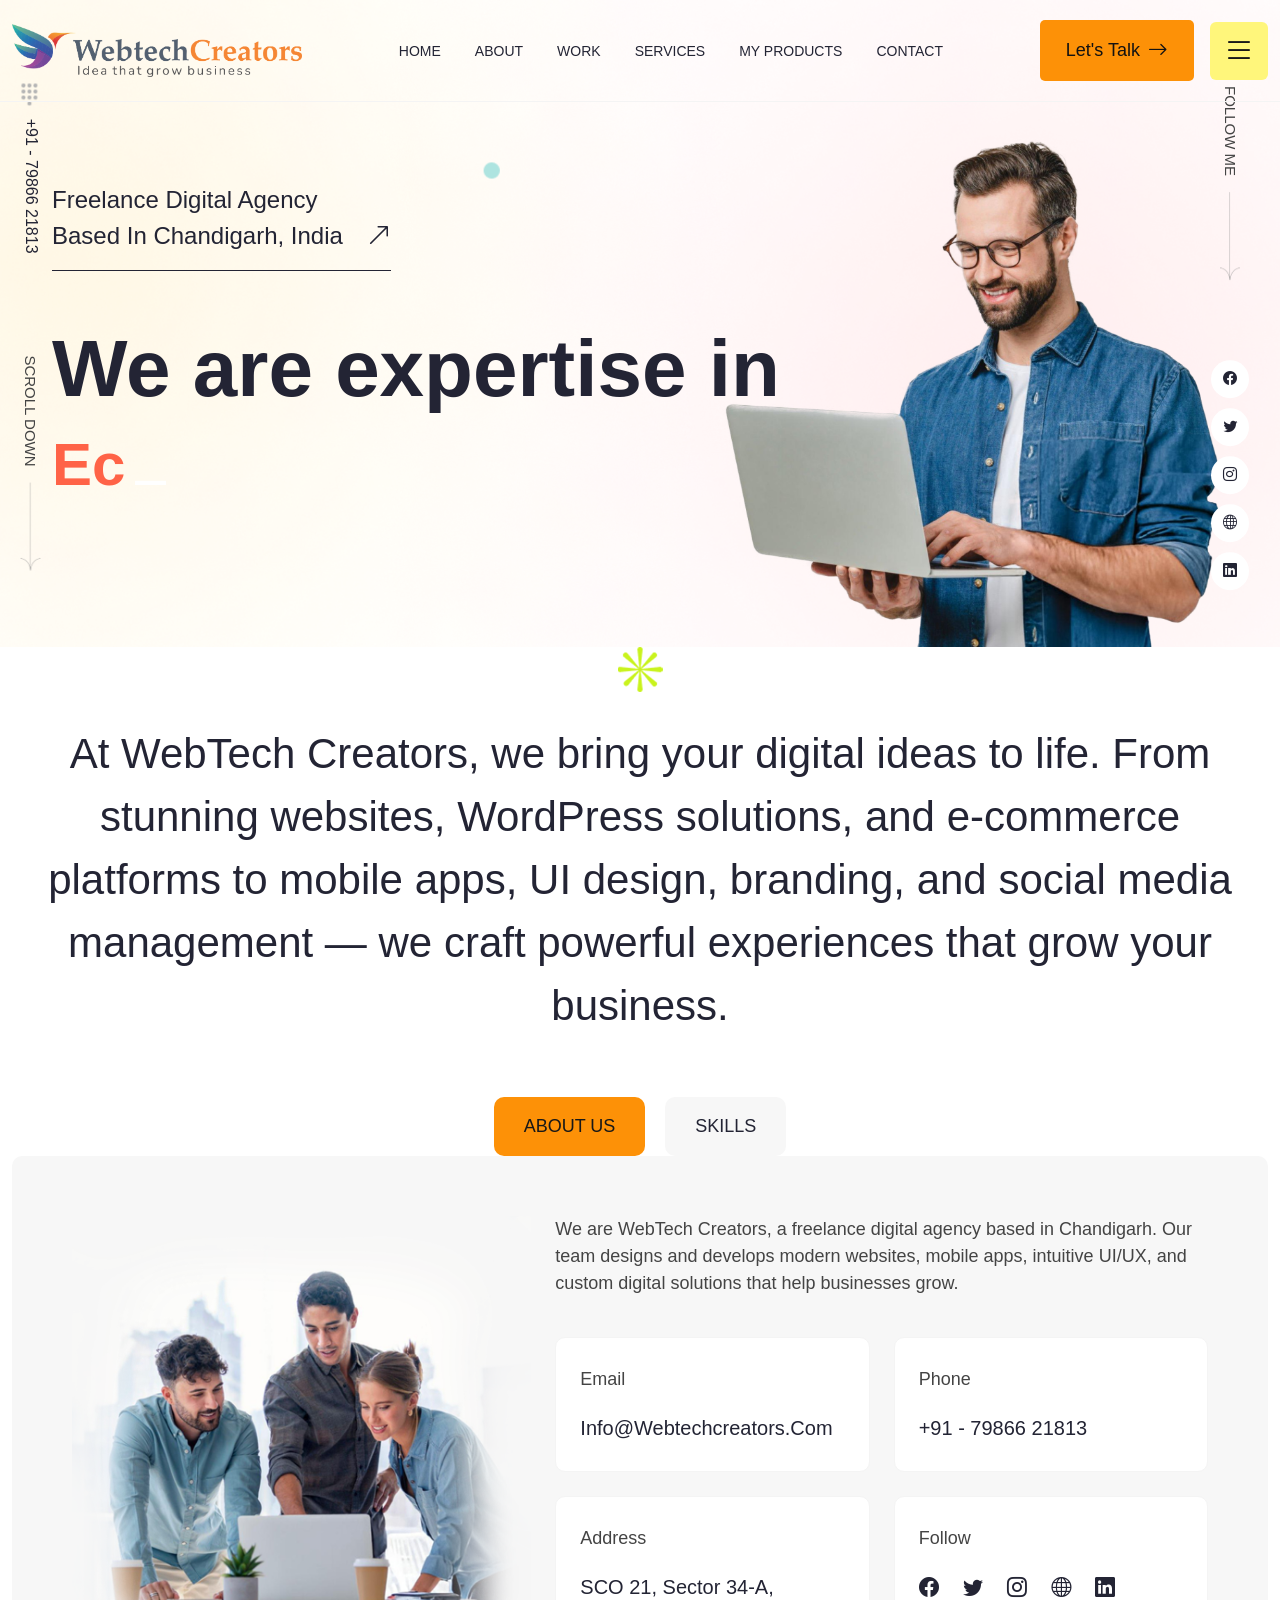
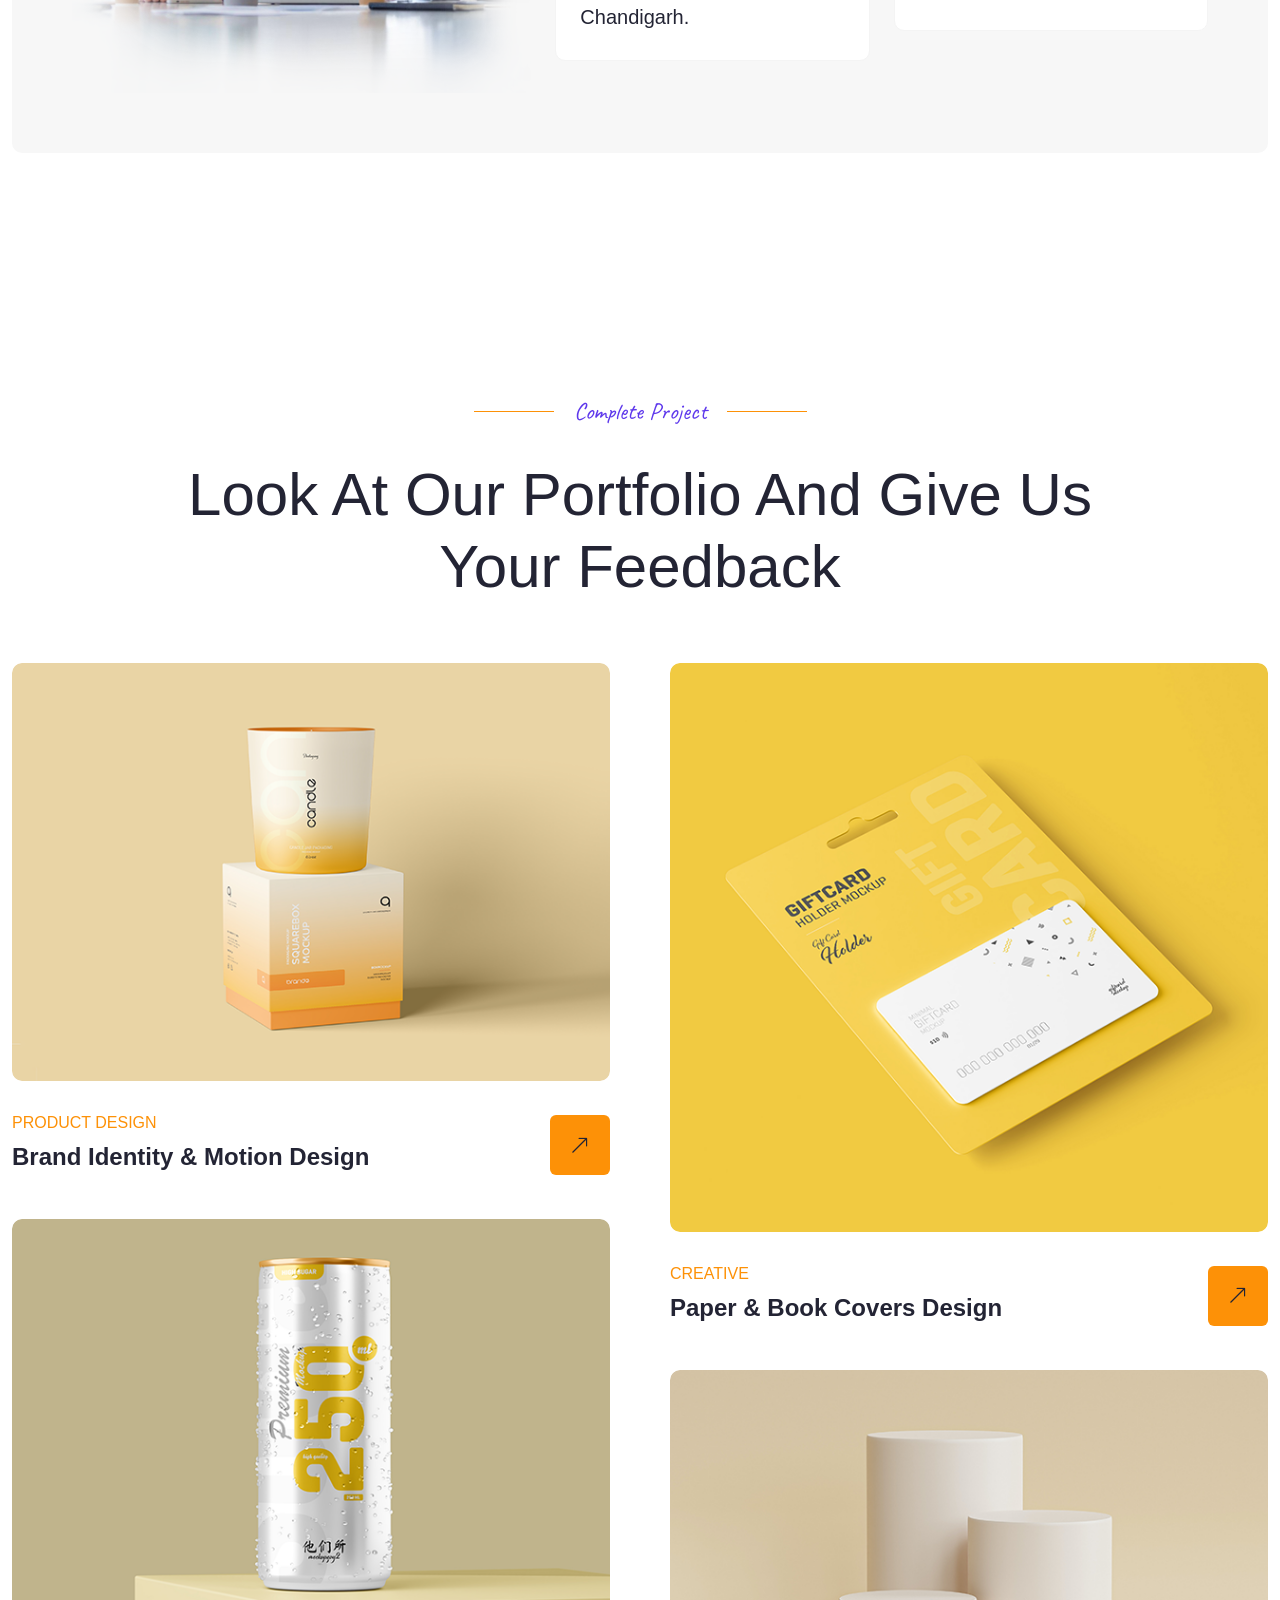
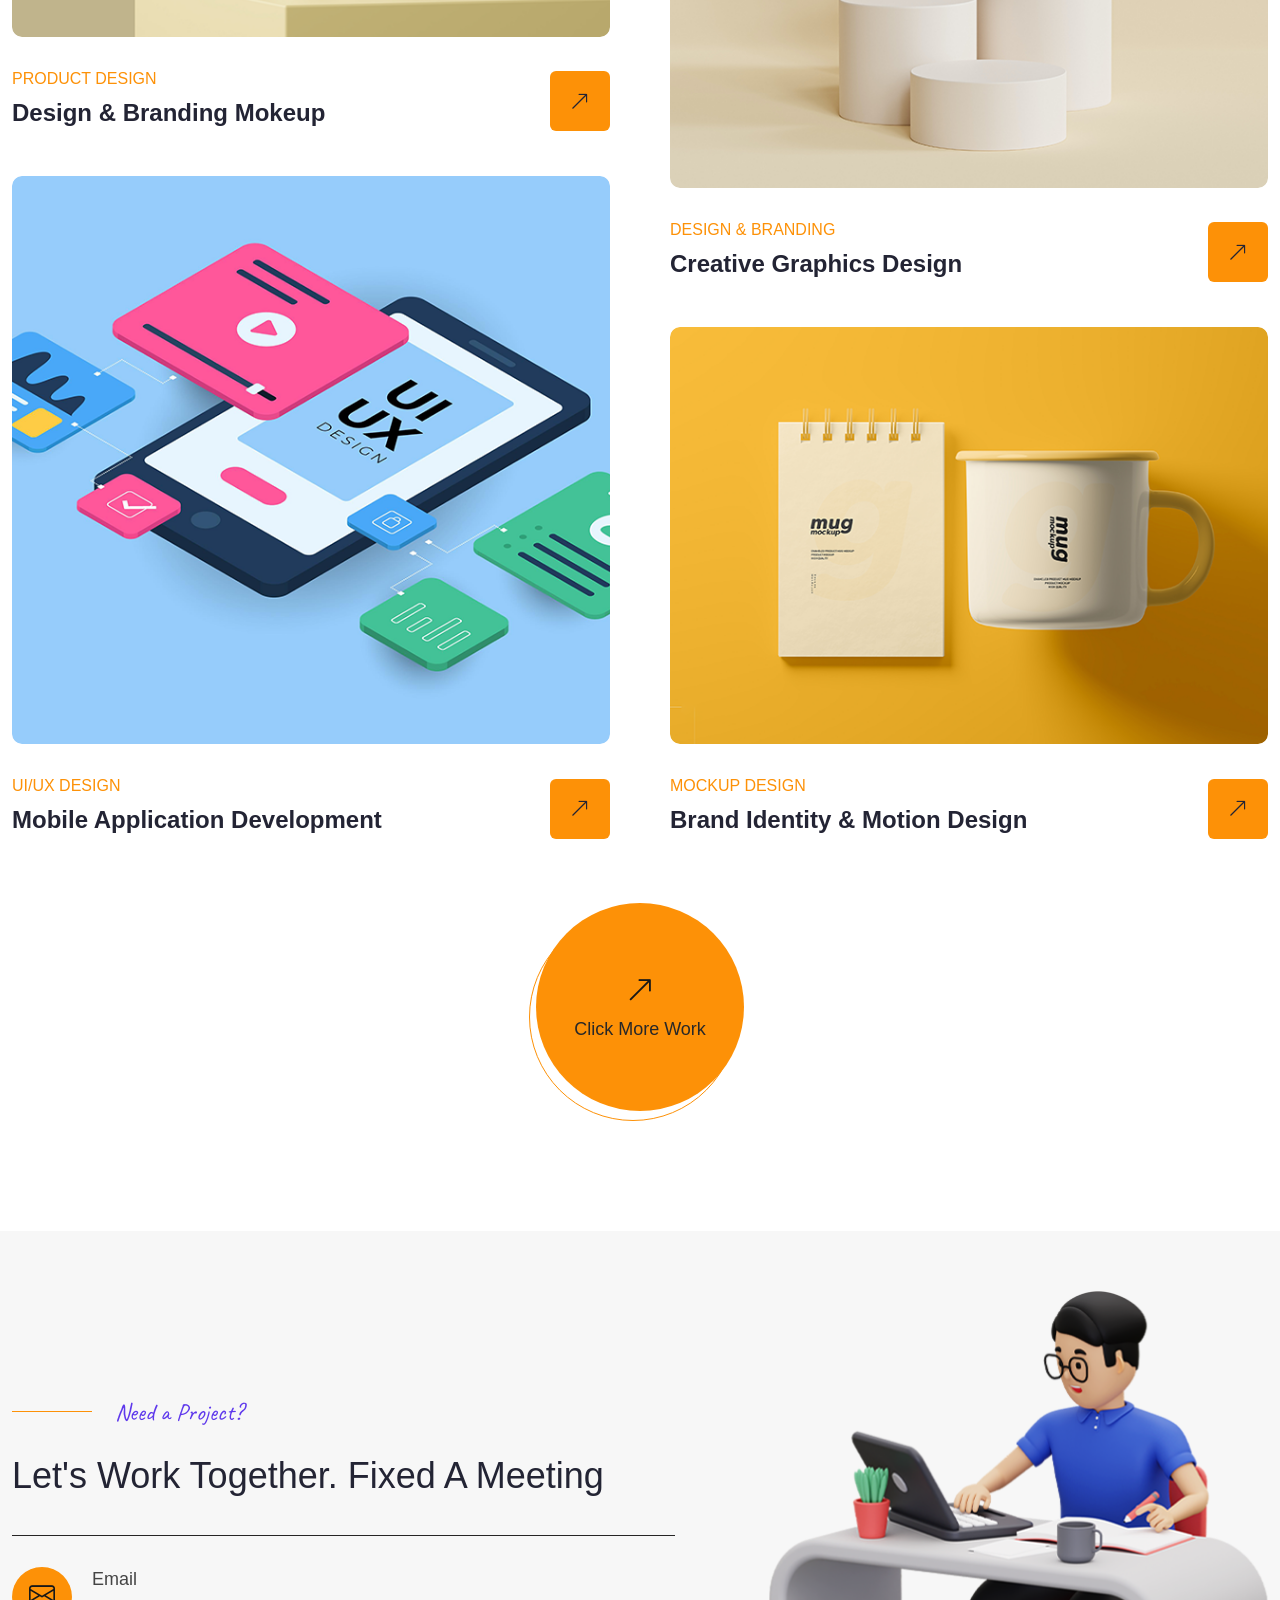
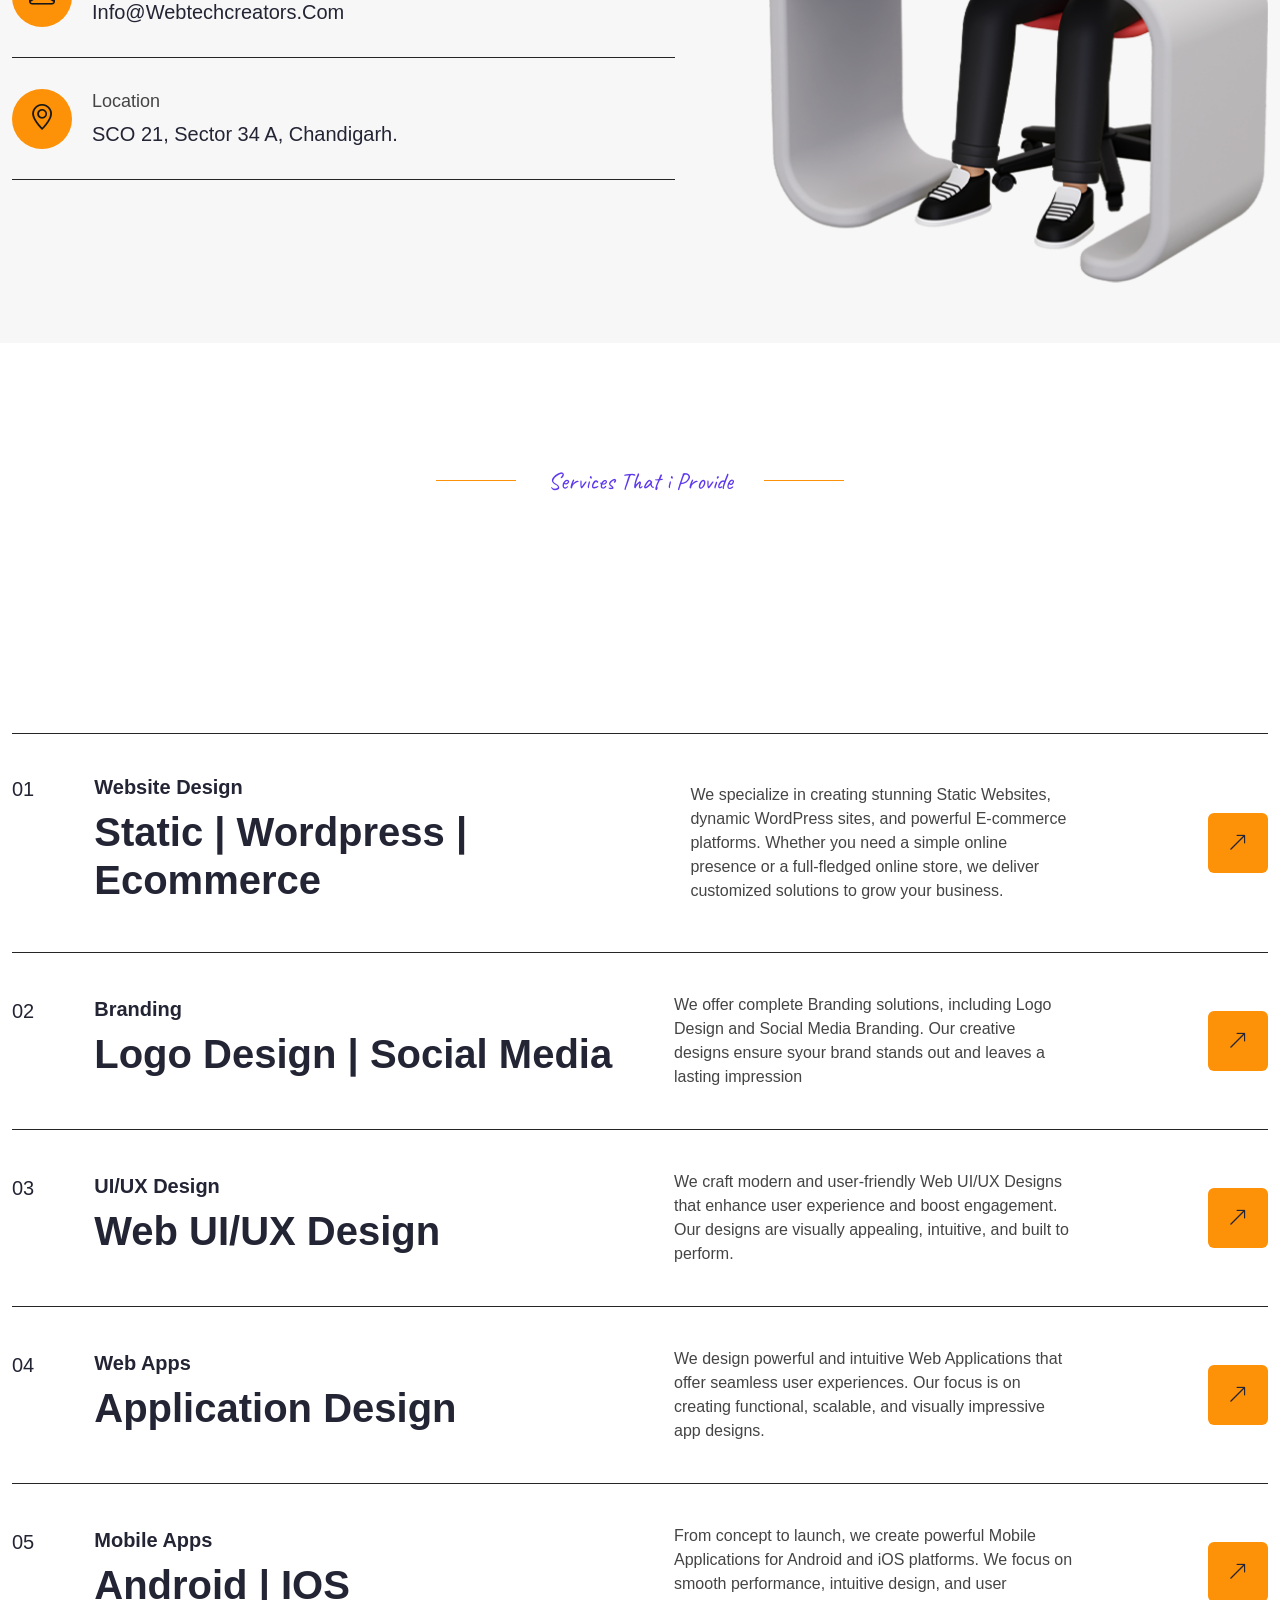
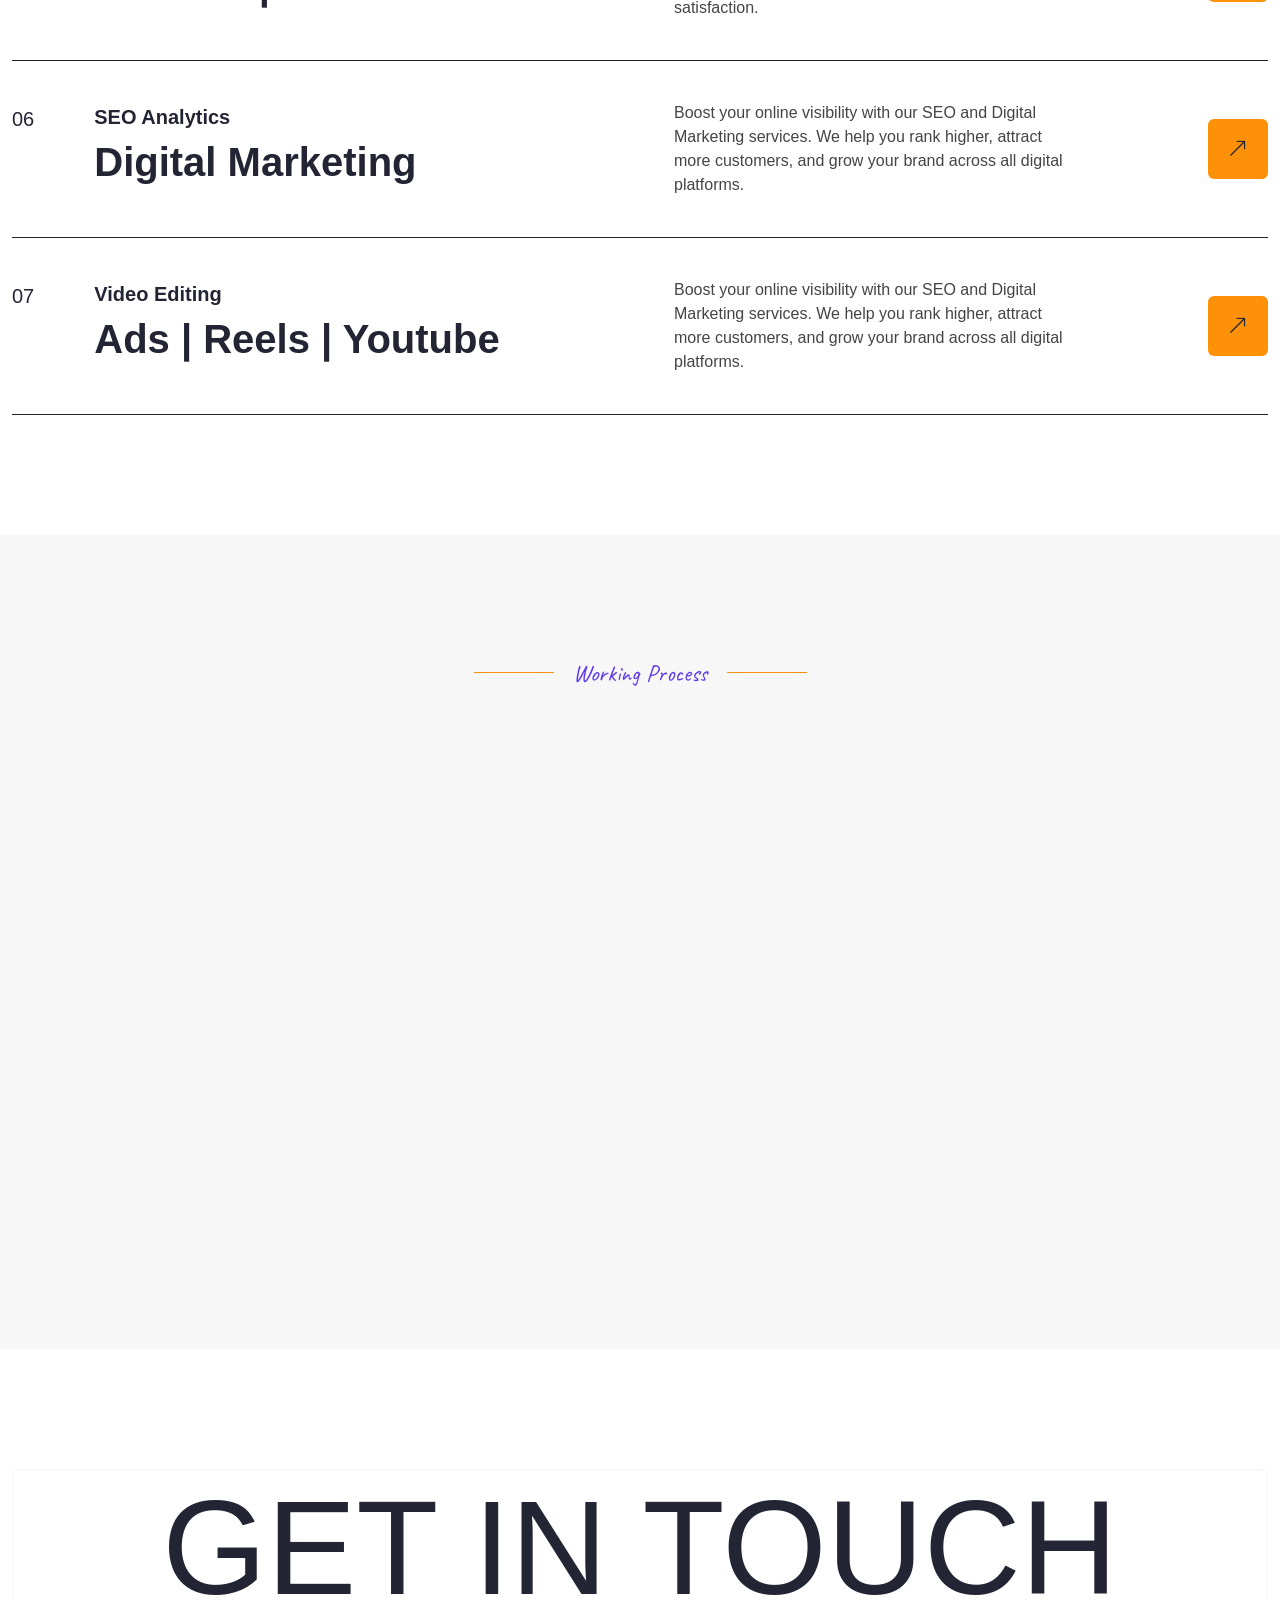
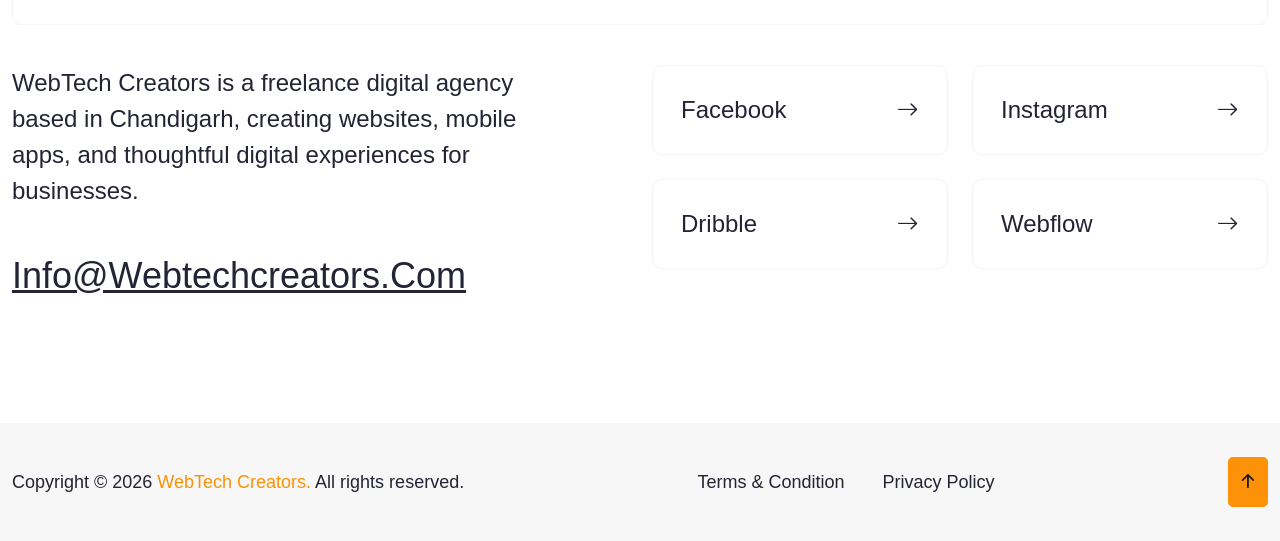
==== commit 25e5c7ac: "Update WebTech Creators branding Replace remaining theme-owner and personal portfolio copy with Chan" ====
--- a/index.html
+++ b/index.html
@@ -6,7 +6,7 @@
    <meta http-equiv="X-UA-Compatible" content="IE=edge">
    <meta name="viewport" content="width=device-width, initial-scale=1.0">
    <!--<< Title >>-->
-   <title>WebTech - Home</title>
+   <title>WebTech Creators | Home</title>
    <!--<< Favcion >>-->
    <link rel="shortcut icon" href="assets/img/logo/favicon.png">
    <!--<< Bootstrap min.css >>-->
@@ -20,12 +20,12 @@
 <body>
 
 <!--<< Preloader >>-->
-<div class="preloader__matias">
+<div class="site-preloader">
    <div class="box text-center">
-      <div class="matias mb-10">
+      <div class="site-preloader-mark mb-10">
          <img src="assets/img/banner/banner-loading.png" alt="img">
       </div>
-      <span class="fz-30 mati fw-600 text-uppercase">
+      <span class="fz-30 site-preloader-title fw-600 text-uppercase">
          WebTech Creators
       </span>
    </div>
@@ -93,6 +93,11 @@
                      </li>
                      <li><a href="blog-details.html">Blog Details</a></li>
                   </ul>
+               </li>
+               <li>
+                  <a href="my-products.html">
+                     My Products
+                  </a>
                </li>
                <li>
                   <a href="contact.html">
@@ -128,10 +133,10 @@
             <div class="banner__content">
                <a href="#0" class="bn__currently">
                   <span class="d-block">
-                     Currently available for freelance 
+                     Freelance digital agency
                   </span>
                   <span class="d-flex gap-4 align-items-center">
-                     worldwide
+                     based in Chandigarh, India
                      <i class="bi bi-arrow-up-right"></i>
                   </span>
                </a>
@@ -283,10 +288,7 @@
                            </h2> -->
                            <p class="p-descrip" data-aos="fade-up"
                            data-aos-duration="500">
-                           We are WebTech Creators, a creative team of web designers and developers based in Chandigarh. 
-                           We specialize in building modern websites, intuitive UI/UX designs, and custom web solutions for 
-                           businesses of all sizes. Our mission is to deliver visually stunning and performance-driven digital 
-                           experiences. From static sites to mobile apps, we bring your ideas to life with precision and passion.
+                           We are WebTech Creators, a freelance digital agency based in Chandigarh. Our team designs and develops modern websites, mobile apps, intuitive UI/UX, and custom digital solutions that help businesses grow.
                            </p>
                            <div class="about__contactwrap">
                               <div class="row g-4">
@@ -1118,7 +1120,7 @@
       </div>
       <!-- <div class="sponsor__area pt-120">
          <h4 class="sponsor__title" data-aos="fade-down" data-aos-duration="1000">
-            More than  100+ companies  trusted us worldwide 
+            Freelance digital agency based in Chandigarh
          </h4>
          <div class="swiper sponsor__wrap">
             <div class="swiper-wrapper">
@@ -1262,8 +1264,7 @@
             <div class="col-lg-6">
                <div class="get__content">
                   <p>
-                     Hello, We are WebTech Creators, Website & User Interface 
-                     Developer based in Chandigarh.
+                     WebTech Creators is a freelance digital agency based in Chandigarh, creating websites, mobile apps, and thoughtful digital experiences for businesses.
                   </p>
                   <a href="#0">info@webtechcreators.com</a>
                </div>
@@ -1304,7 +1305,7 @@
    <div class="footer__bottom cmn__bg">
       <div class="container">
          <div class="copyright">
-            <p class="white"> Copyright © 2025 <a href="index-2.html" class="base">WebTech Creators.</a> All rights reserved.</p>
+            <p class="white"> Copyright © 2026 <a href="index.html" class="base">WebTech Creators.</a> All rights reserved.</p>
             <ul class="terms">
                <li>
                   <a href="#0">
@@ -1332,29 +1333,29 @@
       <i class="bi bi-x-lg"></i>
    </div>
    <div class="sub__contact__wrapper d-grid">
-      <a href="index-2.html" class="side-logo">
-         <img src="assets/img/logo/logo.png" alt="img">
+      <a href="index.html" class="side-logo">
+         <img src="assets/img/logo/logo.png" alt="WebTech Creators">
       </a>
       <p>
-         Neque porro quisquam est, qui dolorem ipsum quia dolor sit consectetur, aliquam quaerats voluptatem. Ut enim ad minima veniam, exercitationem laboriosam, nisi ut aliquid ex ea autem velit esse quam nihil
+         We are WebTech Creators, a Chandigarh-based team creating modern websites, intuitive UI/UX designs, and custom digital solutions for businesses.
       </p>
       <div class="sub__contact-left d-grid">
          <div class="sub__contac-item">
             <div class="content">
                <span class="address d-block">
-                  address
+                  Address
                </span>
                <span class="textp">
-                  Victoria Street London,
+                  SCO 21, Sector 34-A, Chandigarh.
                </span>
             </div>
          </div>
          <div class="sub__contac-item">
             <div class="content">
                <span class="address d-block">
-                  email
+                  Email
                </span>
-               <a href="javascript:void(0)" class="textp">
+               <a href="mailto:info@webtechcreators.com" class="textp">
                   info@webtechcreators.com
                </a>
             </div>
@@ -1362,39 +1363,15 @@
          <div class="sub__contac-item">
             <div class="content">
                <span class="address d-block">
-                  call now
+                  Call now
                </span>
-               <a href="jasacript:void(0)" class="textp">
+               <a href="tel:+917986621813" class="textp">
                   +91 - 79866 21813
                </a>
             </div>
          </div>
       </div>
-      <div class="sub__contact-right mb-80 position-relative">
-         <ul class="social d-flex gap-3">
-            <li>
-               <a href="javascript:void(0)">
-                  <i class="bi bi-facebook"></i>
-               </a>
-            </li>
-            <li>
-               <a href="javascript:void(0)">
-                  <i class="bi bi-twitter"></i>
-               </a>
-            </li>
-            <li>
-               <a href="javascript:void(0)">
-                  <i class="bi bi-linkedin"></i>
-               </a>
-            </li>
-            <li>
-               <a href="javascript:void(0)">
-                  <i class="bi bi-youtube"></i>
-               </a>
-            </li>
-         </ul>
-      </div>
-      <a href="#0" class="d-flex justify-content-center fw-500 cmn--btn align-items-center gap-2">
+      <a href="contact.html" class="d-flex justify-content-center fw-500 cmn--btn align-items-center gap-2">
          <span>
             <i class="bi bi-chevron-right"></i>             
          </span>
--- a/assets/css/main.css
+++ b/assets/css/main.css
@@ -1,10 +1,4 @@
 @import url("https://fonts.googleapis.com/css2?family=Caveat:wght@500;600;700&amp;family=Kanit:wght@400;500;600;700&amp;display=swap"); /*============================================ 
-	# Template Name: matias
-	# Version: 1.0
-	# Date: 29/10/2023
-	# Author: matias
-	# Author URI: https://themeforest.net/user/theme_ocean
-	# Description: Matias - Personal Portfolio Templates
 ============================================*/
 /*======== Scss Compiles =========
 # mixin
@@ -1477,7 +1471,7 @@
   color: #181818 !important;
 }
 
-.preloader__matias {
+.site-preloader {
   position: fixed;
   top: 50%;
   left: 50%;
@@ -1490,7 +1484,7 @@
   transform: translate(-50%, -50%);
   background: #fff;
 }
-.preloader__matias .matias {
+.site-preloader .site-preloader-mark {
   display: block;
   width: 120px;
   height: 120px;
@@ -1501,13 +1495,13 @@
   animation: upd 2s linear infinite;
   margin: 0 auto 5px;
 }
-.preloader__matias .matias img {
+.site-preloader .site-preloader-mark img {
   width: 100%;
   height: 100%;
   object-fit: contain;
   margin-bottom: -10px;
 }
-.preloader__matias .mati {
+.site-preloader .site-preloader-title {
   -webkit-text-stroke-width: 1px;
   -webkit-text-stroke-color: var(--base);
   color: transparent;
@@ -1792,7 +1786,15 @@
   margin-bottom: 20px;
 }
 .subside__barmenu .sub__contact__wrapper .side-logo {
-  max-width: 150px !important;
+  display: block;
+  width: 260px;
+  max-width: 100%;
+}
+.subside__barmenu .sub__contact__wrapper .side-logo img {
+  display: block;
+  width: 100%;
+  max-width: 100%;
+  height: auto;
 }
 .subside__barmenu .sub__contact__wrapper p {
   font-size: 14px;
